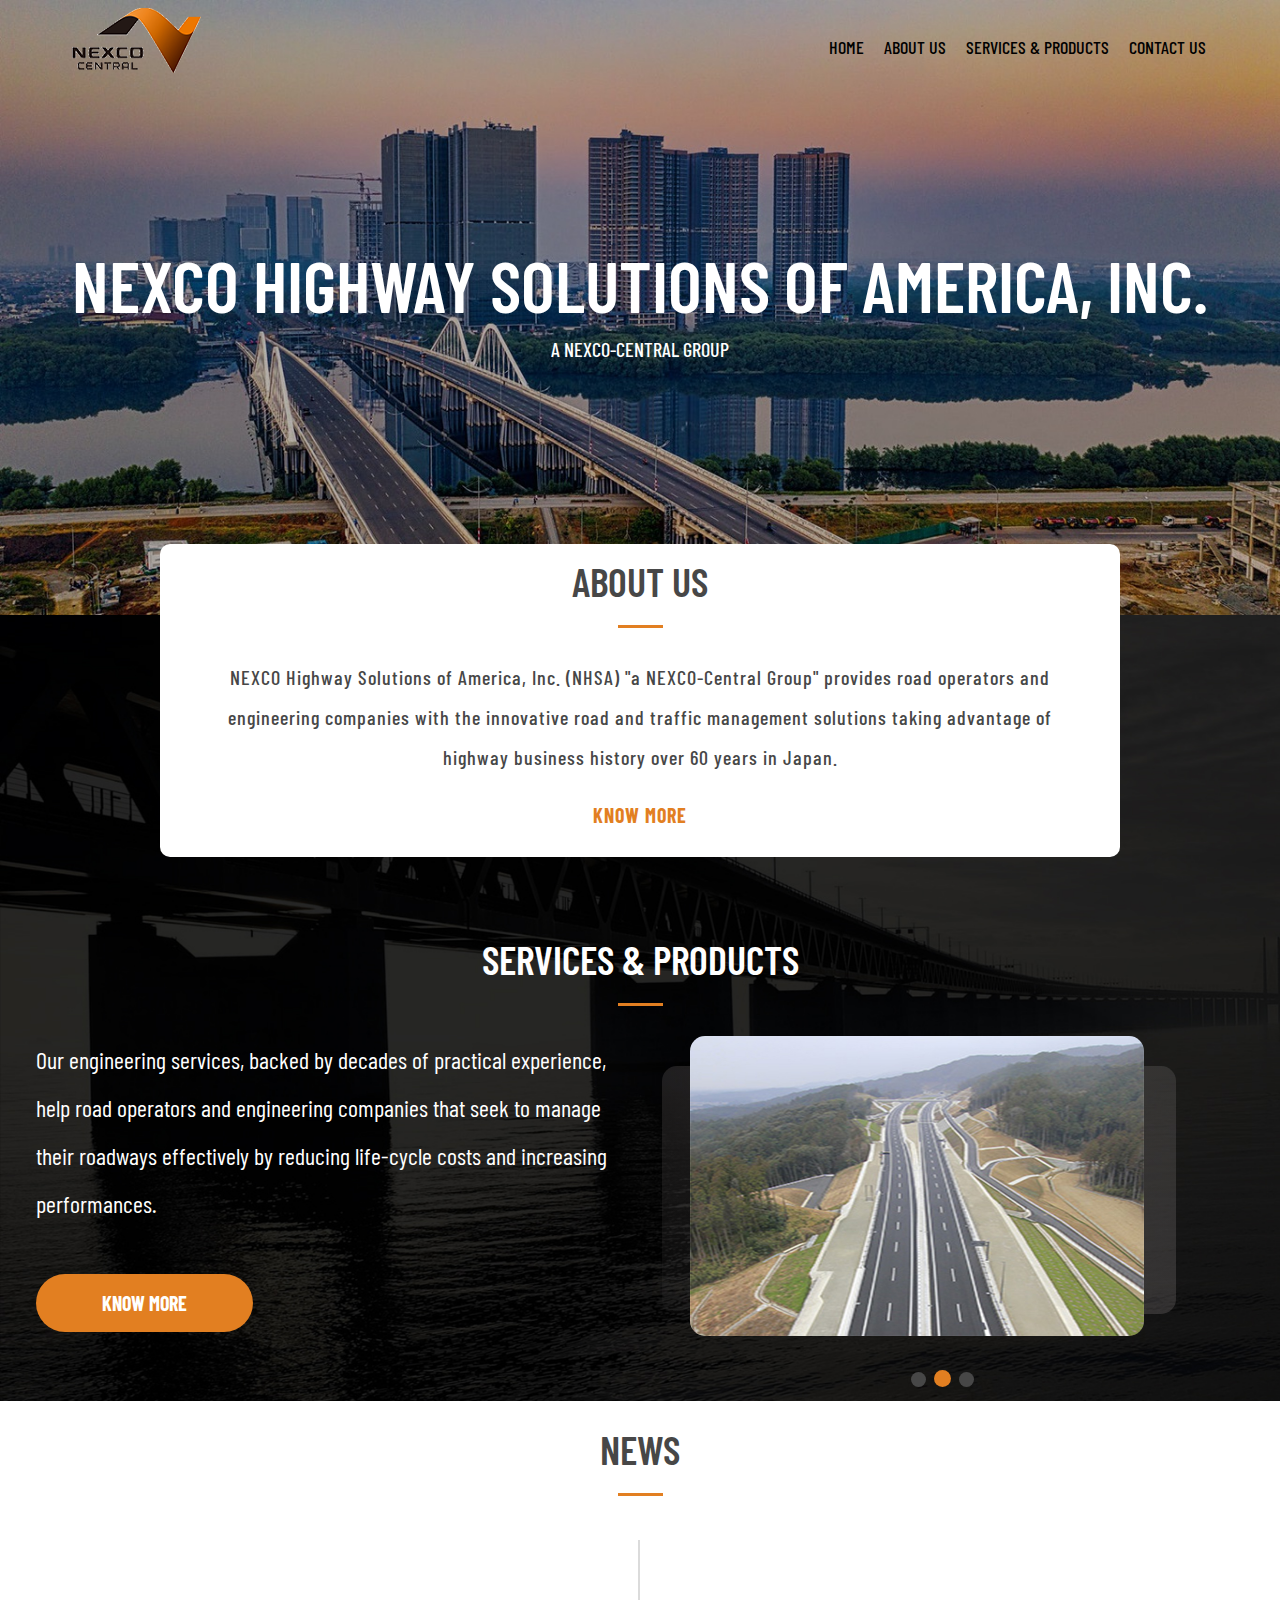
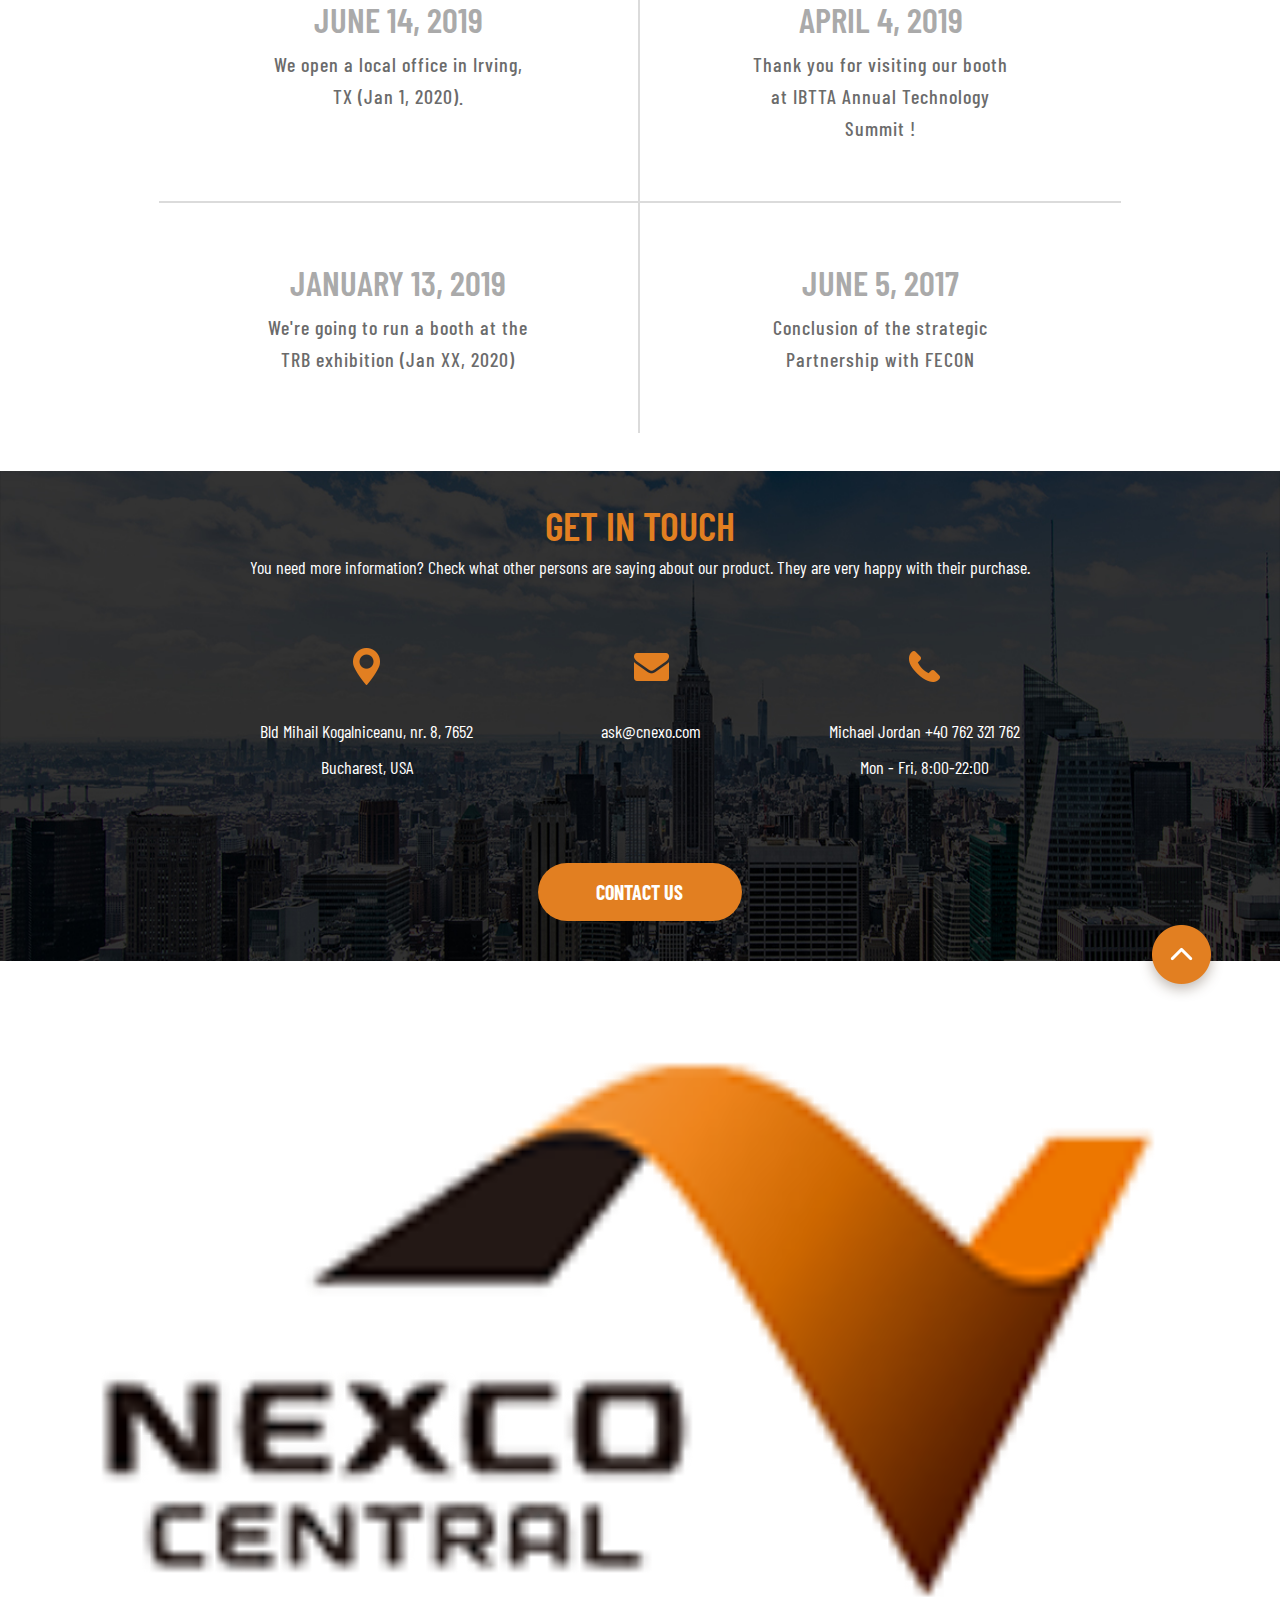
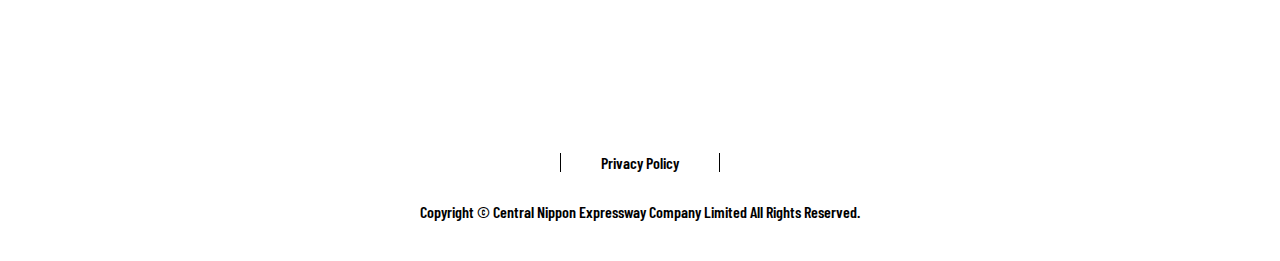
==== index.html @ 984a903d "first commit" ====
<!DOCTYPE html>
<html>
<head>
	<title>Slick material design</title>
	<link rel="stylesheet" type="text/css" href="css/main.css">
	<meta content="width=device-width, initial-scale=1" name="viewport" />
	<link rel="stylesheet" href="https://cdnjs.cloudflare.com/ajax/libs/font-awesome/4.7.0/css/font-awesome.min.css">
</head>
<body>
<div class="wrapper">
	<!-- header section -->
	<section class="wrapper__header">
		<div class="wrapper__header__nav">
			<!-- header logo -->
			<div class="wrapper__header__nav__logo">
				<img src="images/home/Services.png">
			</div>
			<!-- end logo -->
			<!-- header nav -->
			<div class="wrapper__header__nav__menu">
				<!-- mobile menu -->
				<div class="wrapper__header__nav__menu__mobile_menu" >
					<i class="fa fa-bars " onclick="display_menu()"></i>
					<ul class="wrapper__header__nav__menu__mobile_menu__list">
						<li class="active">
							<a href="index.html">Home</a>
						</li>
						<li>
							<a href="about-us.html">About Us</a>
						</li>
						<li id="dropdown-mobile">
							<a href="#">Services & Products</a>
							<div class="wrapper__header__nav__menu__mobile_menu__list__items__dropdown">
								<div class="wrapper__header__nav__menu__mobile_menu__list__items__dropdown__list">
								  <h3 class="wrapper__header__nav__menu__mobile_menu__list__items__dropdown__list__heading">Services</h3>
								  <ul class="wrapper__header__nav__menu__mobile_menu__list__items__dropdown__list__sublist"><li><a href="services.html">Services</a></li>
									  <li><a href="services2.html">APDIS</a></li>
									  <li><a href="services3.html">PDAS</a></li>
								  </ul>
								  </div>
								  <div class="wrapper__header__nav__menu__mobile_menu__list__items__dropdown__list">
									  <h3  class="wrapper__header__nav__menu__mobile_menu__list__items__dropdown__list__heading">Products</h3>
									  <ul class="wrapper__header__nav__menu__mobile_menu__list__items__dropdown__list__sublist">
										  <li><a href="services4.html">DAD</a></li>
										  <li><a href="services5.html">ASCIS</a></li>
										  <li><a href="services6.html">MPVC</a></li>
									  </ul>
									  </div>
							  </div>
						</li>
						
						<li>
							<a href="contact.html">Contact Us</a>
						</li>
					</ul>
				</div>
				<!-- end mobile menu -->
				<!-- desktop menu -->
				<ul class="wrapper__header__nav__menu__list">
					<li class="wrapper__header__nav__menu__list__items">
						<a href="index.html" class="wrapper__header__nav__menu__list__items__link active">Home</a>
					</li>
					<li class="wrapper__header__nav__menu__list__items">
						<a href="about-us.html" class="wrapper__header__nav__menu__list__items__link">About Us</a>
					</li>
					<li class="wrapper__header__nav__menu__list__items"  id="dropdown">
						<a href="#" class="wrapper__header__nav__menu__list__items__link">
							Services & Products</a>
							<div class="wrapper__header__nav__menu__list__items__dropdown">
								<div class="wrapper__header__nav__menu__list__items__dropdown__list">
								  <h3 class="wrapper__header__nav__menu__list__items__dropdown__list__heading">Services</h3>
								  <ul class="wrapper__header__nav__menu__list__items__dropdown__list__sublist"><li><a href="services.html">Services</a></li>
									  <li><a href="services2.html">APDIS</a></li>
									  <li><a href="services3.html">PDAS</a></li>
								  </ul>
								  </div>
								  <div class="wrapper__header__nav__menu__list__items__dropdown__list">
									  <h3  class="wrapper__header__nav__menu__list__items__dropdown__list__heading">Products</h3>
									  <ul class="wrapper__header__nav__menu__list__items__dropdown__list__sublist">
										  <li><a href="services4.html">DAD</a></li>
										  <li><a href="services5.html">ASCIS</a></li>
										  <li><a href="services6.html">MPVC</a></li>
									  </ul>
									  </div>
							  </div>
					</li>
						
					<li class="wrapper__header__nav__menu__list__items">
						<a href="contact.html" class="wrapper__header__nav__menu__list__items__link">Contact Us</a>
					</li>
				</ul>
				<!-- end desktop menu -->
			</div>
			<!-- end nav -->
		</div>
		<!-- header text -->
		<div class="wrapper__header__text">
			<div class="wrapper__header__text__big_title">NEXCO HIGHWAY SOLUTIONS OF AMERICA, INC. </div>
			<div class="wrapper__header__text__small_title">A NEXCO-Central Group</div>
				 <!-- <button class="header-text-button">KNOW MORE</button> -->
		</div>
		<!-- end header text -->
	</section>
<!-- end section -->
<!-- services section -->
	<section class="wrapper__services">
		<!-- about us section -->
            <div class="wrapper__services__about_us">
				<!-- about us top -->
				<div class=wrapper__services__about_us__top">
					<h1 class="wrapper__services__about_us__top__heading">ABOUT US</h1>
					<div class="wrapper__services__about_us__top__line"></div>
				</div>
				<!-- end top -->
			       <div class="wrapper__services__about_us__para">
					<p class="wrapper__services__about_us__para__text">NEXCO Highway Solutions of America, Inc. (NHSA) "a NEXCO-Central Group" provides road operators and engineering companies with the innovative road and traffic management solutions taking advantage of highway business history over 60 years in Japan. 
					</p>
					<a href="#" class="wrapper__services__about_us__para__know ">Know More</a>   
				</div>
			</div>
			<!-- end about us section -->
			<!-- services and products section -->
			<div class="wrapper__services__products">
				<!-- heading -->
				<div class="wrapper__services__products__heading">
					<h1 class="wrapper__services__products__heading__top">SERVICES & PRODUCTS</h1>
					<div class="wrapper__services__products__heading__top__line"></div>
				</div>
				<!-- end heading -->
				<!-- box -->
				<div class="wrapper__services__products__box">
					<!-- box left -->
					<div class="wrapper__services__products__box__l">
						<div class="wrapper__services__products__box__l__para">
							<p class="wrapper__services__products__box__l__para__text">Our engineering services, backed by decades of
								 practical experience, help road operators and engineering 
								 companies that seek to manage their roadways
								 effectively by reducing life-cycle costs and
								  increasing performances. </p>
								  <button class="wrapper__services__products__box__l__para__button">KNOW MORE</button>
						</div>
						
					</div>
					<!-- end box left -->
					<!-- box right -->
					<div class="wrapper__services__products__box__r">
						<div class="wrapper__services__products__box__r__slideshow">
							<div class="wrapper__services__products__box__r__slideshow__slides wrapper__services__products__box__r__slideshow__slides--fade">
								<div class="wrapper__services__products__box__r__slideshow__slides__shadow"></div>
								<img src="images/home/service_1.jpg" class="wrapper__services__products__box__r__slideshow__slides__shadow__img">
							  </div>
							  <div class="wrapper__services__products__box__r__slideshow__slides wrapper__services__products__box__r__slideshow__slides--fade">
								<div class="wrapper__services__products__box__r__slideshow__slides__shadow"></div>
								<img src="images/home/service_1.jpg" class="wrapper__services__products__box__r__slideshow__slides__shadow__img">
							  </div>
							  <div class="wrapper__services__products__box__r__slideshow__slides wrapper__services__products__box__r__slideshow__slides--fade">
								<div class="wrapper__services__products__box__r__slideshow__slides__shadow"></div>
								<img src="images/home/service_1.jpg" class="wrapper__services__products__box__r__slideshow__slides__shadow__img">
							  </div>
						</div>
						<div class="wrapper__services__products__box__r__slideshow_dot_box">
						<span class="wrapper__services__products__box__r__slideshow_dot_box__dot" onclick="currentSlide(1)"></span> 
						<span class="wrapper__services__products__box__r__slideshow_dot_box__dot" onclick="currentSlide(2)"></span> 
						<span class="wrapper__services__products__box__r__slideshow_dot_box__dot" onclick="currentSlide(3)"></span> 
						</div>
					</div>
					<!-- end box right -->
				</div>
				<!-- end box -->
			</div>
			<!-- end services and products section -->
	</section>
<!-- end services section -->
<!-- news section -->
<section class="wrapper__news">
	<!-- top heading -->
	<div class="wrapper__news__title">
		<div class="wrapper__news__title__top">News</div>
		<div class="wrapper__news__title__line"></div>
	</div>
	<!-- end top heading -->
	<!-- news description -->
	<div class="wrapper__news__description">
		<div class="wrapper__news__description__cards">
			<div class="wrapper__news__description__cards__t">JUNE 14, 2019 </div>
			<div class="wrapper__news__description__cards__d">We open a local office in Irving, TX (Jan 1, 2020). </div>
		</div>
		
		<div class="wrapper__news__description__cards">
			<div class="wrapper__news__description__cards__t">APRIL 4, 2019 </div>
			<div class="wrapper__news__description__cards__d">Thank you for visiting our booth at IBTTA Annual Technology Summit ! </div>
		</div>
	</div>
	<div class="wrapper__news__description">
		<div class="wrapper__news__description__cards">
			<div class="wrapper__news__description__cards__t">JANUARY 13, 2019</div>
			<div class="wrapper__news__description__cards__d">We're going to run a booth at the
				 TRB exhibition (Jan XX, 2020)  </div>
		</div>
		
		<div class="wrapper__news__description__cards">
			<div class="wrapper__news__description__cards__t">JUNE 5, 2017 </div>
			<div class="wrapper__news__description__cards__d">Conclusion of the strategic Partnership with FECON  </div>
		</div>
	</div>
	<!-- end news description -->
</section>
<!-- end news section -->
<!-- get in touch section -->
	<section class="wrapper__getintouch">
		<!-- top heading -->
		<div class="wrapper__getintouch__heading">
			<div class="wrapper__getintouch__heading__top">get in touch</div>
			<div class="wrapper__getintouch__line"></div>
		</div>
		<!-- end heading -->
		<!-- get in touch content -->
		  <div class="wrapper__getintouch__para">
			<div class="wrapper__getintouch__para__text">You need more information? Check what other persons are saying about our product. They are very happy with their purchase. </div>
			<div class="wrapper__getintouch__para__contact_us">
				<div class="wrapper__getintouch__para__contact_us__address">
					<div class="wrapper__getintouch__para__contact_us__address__icon">
                    <img src="images/home/address.png">
					</div>
					<div class="wrapper__getintouch__para__contact_us__address__text">
						Bld Mihail Kogalniceanu, nr. 8, 7652 <br>
					Bucharest, USA
					</div>
					 </div>
					 <div class="wrapper__getintouch__para__contact_us__address">
						<div class="wrapper__getintouch__para__contact_us__address__icon">
							<img src="images/home/mail.png">
							</div>
							<div class="wrapper__getintouch__para__contact_us__address__text">
						ask@cnexo.com
					   </div>
					</div>
					<div class="wrapper__getintouch__para__contact_us__address">
						<div class="wrapper__getintouch__para__contact_us__address__icon">
							<img src="images/home/call.png">
							</div>
							<div class="wrapper__getintouch__para__contact_us__address__text">
						Michael Jordan +40 762 321 762 <br>
					   Mon - Fri, 8:00-22:00 
					   </div>
					</div>
					
			</div>
			<button class="wrapper__getintouch__para__text_button">CONTACT US</button>
		</div>
		<!-- end content -->
		<!-- scroll button -->
		<div class="wrapper__getintouch__scroll_button" id="back2Top">
            <img src="images/icons/top.png">
		  </div>
		  <!-- end button -->
	</section>
	<!-- end section -->
	<!-- footer section -->
	<section class="wrapper__footer">
			<img src="images/home/Services.png" class="wrapper__footer__logo">
			<div class="wrapper__footer__privacy_text"><span>Privacy Policy</span></div>
			<div class="wrapper__footer__copyright_text">Copyright &copy; Central Nippon Expressway Company Limited All Rights Reserved.</div>
	</section>
	<!-- end section -->
	<script src="js/jquery.min.js"></script>
    <script src="js/script.js"></script>
	<script src="js/slideshow.js"></script>
</div>
</body>
</html>
---- css/main.css ----
@font-face {
  font-family: Barlow-bold;
  src: url(fonts/BarlowCondensed-Bold.ttf);
}

@font-face {
  font-family: Barlow-semi-bold;
  src: url(fonts/BarlowCondensed-SemiBold.ttf);
}

@font-face {
  font-family: Barlow-medium-bold;
  src: url(fonts/BarlowCondensed-Medium.ttf);
}

@font-face {
  font-family: Barlow-regular;
  src: url(fonts/BarlowCondensed-Regular.ttf);
}

* {
  margin: 0;
  padding: 0;
  -webkit-box-sizing: border-box;
          box-sizing: border-box;
  color: #000000;
}

.wrapper {
  display: -webkit-box;
  display: -ms-flexbox;
  display: flex;
  -webkit-box-orient: vertical;
  -webkit-box-direction: normal;
      -ms-flex-direction: column;
          flex-direction: column;
}

.wrapper__header {
  display: -webkit-box;
  display: -ms-flexbox;
  display: flex;
  -webkit-box-orient: vertical;
  -webkit-box-direction: normal;
      -ms-flex-direction: column;
          flex-direction: column;
  background-image: url(../images/home/banner.jpg);
  background-size: 100% 100%;
  padding-bottom: 9%;
  padding-left: 5%;
  padding-right: 5%;
}

.wrapper__header__nav {
  display: -webkit-box;
  display: -ms-flexbox;
  display: flex;
  -webkit-box-pack: justify;
      -ms-flex-pack: justify;
          justify-content: space-between;
}

.wrapper__header__nav__menu {
  display: -webkit-box;
  display: -ms-flexbox;
  display: flex;
  -webkit-box-pack: end;
      -ms-flex-pack: end;
          justify-content: flex-end;
  padding: 2% 0;
  -webkit-box-align: center;
      -ms-flex-align: center;
          align-items: center;
}

.wrapper__header__nav__menu__mobile_menu {
  display: none;
}

.wrapper__header__nav__menu__list {
  list-style-type: none;
  display: -webkit-box;
  display: -ms-flexbox;
  display: flex;
  -webkit-box-pack: end;
      -ms-flex-pack: end;
          justify-content: flex-end;
}

.wrapper__header__nav__menu__list__items {
  display: -webkit-box;
  display: -ms-flexbox;
  display: flex;
  margin: 10px;
}

.wrapper__header__nav__menu__list__items__dropdown {
  display: none;
  position: absolute;
  -webkit-box-shadow: 0px 8px 16px 0px rgba(0, 0, 0, 0.2);
          box-shadow: 0px 8px 16px 0px rgba(0, 0, 0, 0.2);
  z-index: 1;
  top: 110%;
  background: #ffffff;
  border-radius: 9px;
  padding: 1% 20%;
  text-align: left;
  letter-spacing: 1.5px;
}

.wrapper__header__nav__menu__list__items__dropdown__list {
  padding-bottom: 10%;
}

.wrapper__header__nav__menu__list__items__dropdown__list__heading {
  text-transform: uppercase;
  font-size: 16px;
  color: #000000;
  font-family: Barlow-bold;
  padding: 10% 0 10% 5%;
}

.wrapper__header__nav__menu__list__items__dropdown__list__sublist {
  list-style-type: none;
}

.wrapper__header__nav__menu__list__items__dropdown__list__sublist li {
  text-transform: uppercase;
  font-size: 16px;
  color: #000000;
  font-family: Barlow-regular;
  padding: 8% 6% 8% 5%;
}

.wrapper__header__nav__menu__list__items__dropdown__list__sublist li a {
  text-decoration: none;
  color: #000000;
}

.wrapper__header__nav__menu__list__items__link {
  text-transform: uppercase;
  font-size: 18px;
  color: #000000;
  font-family: Barlow-medium-bold;
  text-decoration: none;
}

.wrapper__header__nav__menu__list__items__link:hover {
  font-weight: 700;
  color: #ffffff;
}

.wrapper__header__text {
  text-align: center;
  display: -webkit-box;
  display: -ms-flexbox;
  display: flex;
  -webkit-box-orient: vertical;
  -webkit-box-direction: normal;
      -ms-flex-direction: column;
          flex-direction: column;
  padding-top: 12%;
  padding-bottom: 12%;
}

.wrapper__header__text__big_title {
  padding: 10px 0;
  text-transform: uppercase;
  font-size: 72px;
  color: #ffffff;
  font-family: Barlow-semi-bold;
}

.wrapper__header__text__small_title {
  text-transform: uppercase;
  font-size: 20px;
  color: #ffffff;
  font-family: Barlow-medium-bold;
}

.wrapper__header__text-button {
  margin-top: 52px;
  background: #e27f21;
  font-family: Barlow-bold;
  width: 16%;
  color: #ffffff;
  outline: none;
  border: none;
  -ms-flex-item-align: center;
      -ms-grid-row-align: center;
      align-self: center;
  height: 58px;
  font-size: 20px;
  border-radius: 30px;
}

#dropdown {
  position: relative;
}

.wrapper {
  display: -webkit-box;
  display: -ms-flexbox;
  display: flex;
  -webkit-box-orient: vertical;
  -webkit-box-direction: normal;
      -ms-flex-direction: column;
          flex-direction: column;
}

.wrapper__services {
  background-image: url(../images/home/services_bg.jpg);
  background-size: 100% 100%;
  position: relative;
}

.wrapper__services__about_us {
  border-radius: 10px;
  display: -webkit-box;
  display: -ms-flexbox;
  display: flex;
  -webkit-box-pack: center;
      -ms-flex-pack: center;
          justify-content: center;
  -webkit-box-orient: vertical;
  -webkit-box-direction: normal;
      -ms-flex-direction: column;
          flex-direction: column;
  padding-top: 1%;
  padding-bottom: 1%;
  background-color: #ffffff;
  width: 75%;
  top: -9%;
  left: 12.5%;
  position: absolute;
}

.wrapper__services__about_us__top {
  text-align: center;
}

.wrapper__services__about_us__top__heading {
  text-transform: uppercase;
  font-size: 40px;
  color: #474747;
  font-family: Barlow-semi-bold;
  text-align: center;
}

.wrapper__services__about_us__top__line {
  display: block;
  width: 45px;
  height: 3px;
  background: #e27f21;
  margin: 20px auto;
}

.wrapper__services__about_us__para {
  text-align: center;
  padding: 1% 5%;
}

.wrapper__services__about_us__para__text {
  font-size: 20px;
  color: #474747;
  font-family: Barlow-medium-bold;
  line-height: 2;
  letter-spacing: 1px;
  padding-bottom: 2%;
}

.wrapper__services__about_us__para__know {
  text-transform: uppercase;
  font-size: 20px;
  color: #e27f21;
  font-family: Barlow-bold;
  text-decoration: none;
  line-height: 2;
  letter-spacing: 1px;
}

.wrapper__services__about_us__box {
  display: -webkit-box;
  display: -ms-flexbox;
  display: flex;
  -webkit-box-pack: justify;
      -ms-flex-pack: justify;
          justify-content: space-between;
}

.wrapper__services__about_us__box-card {
  width: 33.3%;
  -ms-flex-wrap: wrap;
      flex-wrap: wrap;
  padding: 40px;
  text-align: center;
}

.wrapper__services__about_us__box-card:hover {
  background-color: #fcf2e8;
  cursor: pointer;
}

.wrapper__services__about_us__box-card-text .big-text {
  text-transform: unset;
  font-size: 35px;
  color: #474747;
  font-family: Barlow-semi-bold;
}

.wrapper__services__about_us__box-card-text .small-text {
  text-transform: unset;
  font-size: 20px;
  color: #474747;
  font-family: Barlow-semi-bold;
}

.wrapper__services__products {
  margin-top: 25%;
  padding-left: 2%;
  padding-right: 2%;
}

.wrapper__services__products__heading {
  text-align: center;
}

.wrapper__services__products__heading__top {
  text-transform: uppercase;
  font-size: 40px;
  color: #ffffff;
  font-family: Barlow-semi-bold;
}

.wrapper__services__products__heading__top__line {
  display: block;
  width: 45px;
  height: 3px;
  background: #e27f21;
  margin: 20px auto;
}

.wrapper__services__products__box {
  display: -webkit-box;
  display: -ms-flexbox;
  display: flex;
  -webkit-box-pack: justify;
      -ms-flex-pack: justify;
          justify-content: space-between;
  padding: 10px;
}

.wrapper__services__products__box__l {
  width: 50%;
}

.wrapper__services__products__box__l__para {
  line-height: 2;
  text-align: left;
}

.wrapper__services__products__box__l__para__button {
  background: #e27f21;
  font-family: Barlow-bold;
  width: 36%;
  color: #ffffff;
  outline: none;
  border: none;
  -ms-flex-item-align: center;
      -ms-grid-row-align: center;
      align-self: center;
  height: 58px;
  font-size: 20px;
  border-radius: 30px;
  margin-top: 46px;
}

.wrapper__services__products__box__l__para__text {
  font-size: 24px;
  color: #ffffff;
  font-family: Barlow-regular;
}

.wrapper__services__products__box__r {
  width: 50%;
}

.wrapper__services__products__box__r__slideshow {
  max-width: 1000px;
  position: relative;
  margin: auto;
}

.wrapper__services__products__box__r__slideshow__slides {
  padding: 0px 50px;
  display: block;
}

.wrapper__services__products__box__r__slideshow__slides__shadow {
  width: 85%;
  height: 248px;
  background: linear-gradient(45deg, #908d8d0a, #80787854, #bfbaba26);
  border-radius: 15px;
  margin-left: -28px;
  position: absolute;
  margin-top: 30px;
}

.wrapper__services__products__box__r__slideshow__slides__shadow__img {
  position: relative;
  width: 90%;
  height: 300px;
  border-radius: 15px;
}

.wrapper__services__products__box__r__slideshow__slides--fade {
  -webkit-animation-name: fade;
          animation-name: fade;
  -webkit-animation-duration: 1.5s;
          animation-duration: 1.5s;
}

@-webkit-keyframes fade {
  from {
    opacity: .4;
  }
  to {
    opacity: 1;
  }
}

@keyframes fade {
  from {
    opacity: .4;
  }
  to {
    opacity: 1;
  }
}

.wrapper__services__products__box__r__slideshow_dot_box {
  text-align: center;
  margin-top: 30px;
}

.wrapper__services__products__box__r__slideshow_dot_box__dot {
  cursor: pointer;
  height: 15px;
  width: 15px;
  margin: 0 2px;
  background-color: #474747;
  border-radius: 50%;
  display: inline-block;
  -webkit-transition: background-color 0.6s ease;
  transition: background-color 0.6s ease;
}

.wrapper__services__products__box__r__slideshow_dot_box__dot:hover {
  background-color: #e27f21;
  height: 17px;
  width: 17px;
}

.wrapper__services__products__box__r__slideshow_dot_box .active {
  background-color: #e27f21;
  height: 17px;
  width: 17px;
}

.wrapper {
  display: -webkit-box;
  display: -ms-flexbox;
  display: flex;
  -webkit-box-orient: vertical;
  -webkit-box-direction: normal;
      -ms-flex-direction: column;
          flex-direction: column;
}

.wrapper__news {
  padding: 0 3%;
  padding-bottom: 3%;
  display: -webkit-box;
  display: -ms-flexbox;
  display: flex;
  -webkit-box-orient: vertical;
  -webkit-box-direction: normal;
      -ms-flex-direction: column;
          flex-direction: column;
}

.wrapper__news__title {
  text-align: center;
  padding: 2%;
}

.wrapper__news__title__top {
  text-transform: uppercase;
  font-size: 40px;
  color: #474747;
  font-family: Barlow-semi-bold;
}

.wrapper__news__title__line {
  display: block;
  width: 45px;
  height: 3px;
  background: #e27f21;
  margin: 20px auto;
}

.wrapper__news__description {
  display: -webkit-box;
  display: -ms-flexbox;
  display: flex;
  -webkit-box-pack: justify;
      -ms-flex-pack: justify;
          justify-content: space-between;
  padding: 0 10%;
}

.wrapper__news__description__cards {
  width: 50%;
  padding: 6% 11%;
  text-align: center;
}

.wrapper__news__description__cards:hover {
  background-color: #fcf2e8;
  cursor: pointer;
}

.wrapper__news__description__cards__t {
  text-transform: none;
  font-size: 35px;
  color: #aaaaaa;
  font-family: Barlow-semi-bold;
  padding-bottom: 3%;
}

.wrapper__news__description__cards__d {
  text-transform: none;
  font-size: 20px;
  color: #6b6b6b;
  font-family: Barlow-medium-bold;
  letter-spacing: 1px;
  line-height: 32px;
}

.wrapper .wrapper__news > .wrapper__news__description:nth-last-child(2) .wrapper__news__description__cards:first-child {
  border-right: 2px solid #dbdbdb;
}

.wrapper .wrapper__news > .wrapper__news__description:last-child .wrapper__news__description__cards:first-child {
  border-right: 2px solid #dbdbdb;
  border-top: 2px solid #dbdbdb;
}

.wrapper .wrapper__news > .wrapper__news__description:last-child .wrapper__news__description__cards:last-child {
  border-top: 2px solid #dbdbdb;
}

.wrapper {
  display: -webkit-box;
  display: -ms-flexbox;
  display: flex;
  -webkit-box-orient: vertical;
  -webkit-box-direction: normal;
      -ms-flex-direction: column;
          flex-direction: column;
}

.wrapper__getintouch {
  position: relative;
  background-image: url(../images/home/getintouch.jpg);
  background-size: 100% 100%;
}

.wrapper__getintouch__heading {
  padding-top: 30px;
  text-align: center;
}

.wrapper__getintouch__heading__top {
  text-transform: uppercase;
  font-size: 40px;
  color: #e27f21;
  font-family: Barlow-semi-bold;
}

.wrapper__getintouch__heading__line {
  display: block;
  width: 45px;
  height: 3px;
  background: #ffffff;
  margin: 20px auto;
}

.wrapper__getintouch__para {
  text-align: center;
  width: 100%;
}

.wrapper__getintouch__para__text {
  text-transform: unset;
  font-size: 18px;
  color: #ffffff;
  font-family: Barlow-regular;
  line-height: 2;
}

.wrapper__getintouch__para__contact_us {
  display: -webkit-box;
  display: -ms-flexbox;
  display: flex;
  -webkit-box-pack: center;
      -ms-flex-pack: center;
          justify-content: center;
}

.wrapper__getintouch__para__contact_us__address {
  padding: 3% 5%;
}

.wrapper__getintouch__para__contact_us__address__icon {
  padding: 20px;
}

.wrapper__getintouch__para__contact_us__address__text {
  text-align: center;
  text-transform: unset;
  font-size: 18px;
  color: #ffffff;
  font-family: Barlow-regular;
  line-height: 2;
}

.wrapper__getintouch__para__text_button {
  margin: 40px;
  background: #e27f21;
  font-family: Barlow-bold;
  width: 16%;
  color: #ffffff;
  outline: none;
  border: none;
  -ms-flex-item-align: center;
      -ms-grid-row-align: center;
      align-self: center;
  height: 58px;
  font-size: 20px;
  border-radius: 30px;
}

.wrapper__getintouch__scroll_button {
  position: absolute;
  top: 89%;
  right: 4%;
  cursor: pointer;
}

.wrapper {
  display: -webkit-box;
  display: -ms-flexbox;
  display: flex;
  -webkit-box-orient: vertical;
  -webkit-box-direction: normal;
      -ms-flex-direction: column;
          flex-direction: column;
}

.wrapper__footer {
  padding: 40px;
  font-family: Barlow-semi-bold;
  -webkit-box-orient: vertical;
  -webkit-box-direction: normal;
      -ms-flex-direction: column;
          flex-direction: column;
  -webkit-box-pack: center;
      -ms-flex-pack: center;
          justify-content: center;
  display: -webkit-box;
  display: -ms-flexbox;
  display: flex;
}

.wrapper__footer__logo {
  -o-object-fit: contain;
     object-fit: contain;
}

.wrapper__footer__privacy_text {
  text-align: center;
  padding: 30px;
}

.wrapper__footer__privacy_text span {
  padding: 0 40px 0 40px;
  border-left: 1px solid #000000;
  border-right: 1px solid #000000;
  white-space: nowrap;
}

.wrapper__footer__copyright_text {
  text-align: center;
}

@media only screen and (max-width: 768px) {
  .wrapper__header {
    padding-bottom: 30%;
    background-size: cover;
  }
  .wrapper__header__nav .fa-times {
    color: #ffffff;
    cursor: pointer;
  }
  .wrapper__header__nav .fa-ellipsis-h {
    color: #ffffff;
    cursor: pointer;
  }
  .wrapper__header__nav__menu__mobile_menu {
    display: block;
    position: relative;
  }
  .wrapper__header__nav__menu__mobile_menu__list {
    display: none;
    background-color: #e27f21;
    position: absolute;
    z-index: 1;
    list-style: none;
    padding: 5px;
    right: 0;
  }
  .wrapper__header__nav__menu__mobile_menu__list__items__dropdown__list {
    display: none;
  }
  .wrapper__header__nav__menu__mobile_menu__list__items__dropdown__list__heading {
    color: #ffffff;
  }
  .wrapper__header__nav__menu__mobile_menu__list li {
    list-style-type: none;
    padding: 10px 22px;
  }
  .wrapper__header__nav__menu__mobile_menu__list li a {
    text-transform: uppercase;
    text-decoration: none;
    color: #ffffff;
    text-align: center;
    overflow: hidden;
    white-space: nowrap;
  }
  .wrapper__header__nav__menu__mobile_menu .fa-bars {
    color: #ffffff;
    cursor: pointer;
  }
  .wrapper__header__nav__menu__list {
    display: none;
  }
  .wrapper__header__text__big_title {
    font-size: 42px;
  }
  .wrapper__services {
    height: 100%;
  }
  .wrapper__services__about_us {
    width: 90%;
    top: -4%;
    left: 5%;
    -webkit-box-orient: vertical;
    -webkit-box-direction: normal;
        -ms-flex-direction: column;
            flex-direction: column;
  }
  .wrapper__services__about_us__box {
    -webkit-box-orient: vertical;
    -webkit-box-direction: normal;
        -ms-flex-direction: column;
            flex-direction: column;
  }
  .wrapper__services__about_us__box__cards {
    width: 100%;
  }
  .wrapper__services__about_us__box__cards:hover {
    background-color: #fcf2e8;
  }
  .wrapper__services__products {
    margin-top: 150%;
  }
  .wrapper__services__products__box {
    padding: 5%;
    -webkit-box-orient: vertical;
    -webkit-box-direction: normal;
        -ms-flex-direction: column;
            flex-direction: column;
  }
  .wrapper__services__products__box__l {
    width: 100%;
    margin-bottom: 5%;
  }
  .wrapper__services__products__box__l__para {
    padding: 10px;
    text-align: center;
  }
  .wrapper__services__products__box__l__para__button {
    width: 50%;
  }
  .wrapper__services__products__box__r {
    width: 100%;
    padding-top: 10%;
  }
  .wrapper__services__products__box__r__slideshow {
    margin-bottom: -8%;
  }
  .wrapper__services__products__box__r__slideshow__slides__shadow {
    height: 79%;
  }
  .wrapper__services__products__box__r__slideshow__slides__shadow__img {
    width: 100%;
    height: auto;
  }
  .wrapper__getintouch {
    background-size: cover;
  }
  .wrapper__getintouch__para {
    width: 100%;
    margin: 0;
    padding: 10px;
  }
  .wrapper__getintouch__para__contact_us {
    -webkit-box-orient: vertical;
    -webkit-box-direction: normal;
        -ms-flex-direction: column;
            flex-direction: column;
  }
  .wrapper__getintouch__para__text_button {
    width: 50%;
  }
  .wrapper__news__description {
    display: -webkit-box;
    display: -ms-flexbox;
    display: flex;
    -webkit-box-orient: vertical;
    -webkit-box-direction: normal;
        -ms-flex-direction: column;
            flex-direction: column;
    padding: 0 2%;
  }
  .wrapper__news__description__cards {
    width: 100%;
    border: none;
    border-bottom: 1px solid #dbdbdb;
  }
  .wrapper .wrapper__news > .wrapper__news__description:nth-last-child(2) .wrapper__news__description__cards:first-child {
    border-right: none;
  }
  .wrapper .wrapper__news > .wrapper__news__description:last-child .wrapper__news__description__cards:first-child {
    border-right: none;
    border-top: none;
  }
  .wrapper .wrapper__news > .wrapper__news__description:last-child .wrapper__news__description__cards:last-child {
    border-top: none;
  }
  .fa-bars {
    color: #ffffff;
  }
  .contact_us .header {
    background-size: cover;
  }
  .contact_us .middle-content {
    display: -webkit-box;
    display: -ms-flexbox;
    display: flex;
    -webkit-box-orient: vertical;
    -webkit-box-direction: normal;
        -ms-flex-direction: column;
            flex-direction: column;
  }
  .contact_us .middle-content-contact-us {
    width: 100%;
  }
  .contact_us .middle-content-contact-us-form {
    width: 100%;
  }
  .contact_us .middle-content-contact-us-form-title {
    padding: 10px 0;
  }
  .contact_us .middle-content-contact-us-form-fileds {
    padding: 0;
  }
  .contact_us .middle-content-contact-us-form .form-btn .form-btn-submit {
    width: 50%;
  }
  .contact_us .project-with-us-para {
    display: -webkit-box;
    display: -ms-flexbox;
    display: flex;
    -webkit-box-orient: vertical;
    -webkit-box-direction: normal;
        -ms-flex-direction: column;
            flex-direction: column;
  }
  .contact_us .project-with-us-para .para-text {
    width: 100%;
  }
  .contact_us .project-with-us-para .number-button {
    width: 100%;
    -webkit-box-pack: center;
        -ms-flex-pack: center;
            justify-content: center;
  }
  .contact_us .project-with-us-para .number-button .project-with-us-button {
    width: 50%;
  }
  .contact_us .project-with-us .scroll-btn {
    top: 90%;
  }
  .about-us .header {
    background-size: cover;
  }
  .about-us .team {
    display: -webkit-box;
    display: -ms-flexbox;
    display: flex;
    -webkit-box-orient: vertical;
    -webkit-box-direction: normal;
        -ms-flex-direction: column;
            flex-direction: column;
    background-size: auto;
  }
  .about-us .team-text {
    width: 100%;
  }
  .about-us .team-images {
    width: 100%;
    display: -webkit-box;
    display: -ms-flexbox;
    display: flex;
    -webkit-box-orient: vertical;
    -webkit-box-direction: normal;
        -ms-flex-direction: column;
            flex-direction: column;
    padding-top: 10%;
  }
  .about-us .team-images-body {
    text-align: center;
  }
  .about-us .mission-statements-para {
    -webkit-box-orient: vertical;
    -webkit-box-direction: normal;
        -ms-flex-direction: column;
            flex-direction: column;
    padding: 0 10%;
  }
  .about-us .mission-statements-para-cards {
    width: 100%;
    padding: 10% 0;
  }
  .about-us .mission-statements-para-cards:nth-child(2) {
    border-right: 0px solid #ffffff87;
    border-left: 0px solid #ffffff87;
    border-top: 1px solid #ffffff87;
    border-bottom: 1px solid #ffffff87;
  }
  .about-us .background {
    background-size: auto;
  }
  .about-us .background-cards {
    -webkit-box-orient: vertical;
    -webkit-box-direction: normal;
        -ms-flex-direction: column;
            flex-direction: column;
  }
  .about-us .background-cards-body {
    width: 100%;
    padding: 10% 0;
  }
  .about-us .background-button {
    padding: 3%;
  }
  .about-us .background-button-btn {
    width: 50%;
  }
  .about-us .solution-overview {
    padding: 6% 0;
  }
  .about-us .solution-overview-chart-box {
    height: 709px;
  }
  .about-us .solution-overview-chart-box-parent {
    position: unset;
  }
  .about-us .solution-overview-chart-box-parent .solution-overview-chart-box-line {
    display: none;
  }
  .about-us .solution-overview-chart-box-parent .solution-overview-chart-box-info-box {
    position: unset;
    top: unset;
    width: 100%;
    margin-left: 0;
    display: -webkit-box;
    display: -ms-flexbox;
    display: flex;
    -webkit-box-orient: vertical;
    -webkit-box-direction: normal;
        -ms-flex-direction: column;
            flex-direction: column;
  }
  .about-us .solution-overview-chart-box-parent .solution-overview-chart-box-info-box .solution-overview-info-box-body {
    width: 100%;
  }
  .services1 .header {
    background-size: cover;
  }
  .services1 .header-text-big-title {
    width: 100%;
    margin: 0;
  }
  .services1 .header-nav {
    margin: 2px 20px 0 20px;
  }
  .services1 .header-nav .header-side-nav {
    display: block;
    padding: 20px;
  }
  .services1-content {
    position: relative;
    -webkit-box-orient: vertical;
    -webkit-box-direction: normal;
        -ms-flex-direction: column;
            flex-direction: column;
  }
  .services1-content-sidebar {
    position: absolute;
    z-index: 1;
    width: 70%;
    display: none;
  }
  .services1-content-page {
    width: 100%;
  }
  .services1-content-page .wrapper-text {
    padding: 7% 2%;
  }
  .services1-content-page-wrapper .wrapper-pavement-management {
    display: -webkit-box;
    display: -ms-flexbox;
    display: flex;
    -webkit-box-orient: vertical;
    -webkit-box-direction: normal;
        -ms-flex-direction: column;
            flex-direction: column;
  }
  .services1-content-page-wrapper .wrapper-pavement-management-l {
    width: 100%;
    -ms-flex-wrap: wrap;
        flex-wrap: wrap;
  }
  .services1-content-page-wrapper .wrapper-pavement-management-l-year-radio {
    padding: 5%;
  }
  .services1-content-page-wrapper .wrapper-pavement-management-l-year-radio ul {
    display: -webkit-box;
    display: -ms-flexbox;
    display: flex;
  }
  .services1-content-page-wrapper .wrapper-pavement-management-l-year-radio ul li input {
    width: 38px;
    margin: unset;
  }
  .services1-content-page-wrapper .wrapper-pavement-management-l-rating-checkbox ul {
    padding: 7% 0 0 0;
    display: -webkit-box;
    display: -ms-flexbox;
    display: flex;
  }
  .services1-content-page-wrapper .wrapper-pavement-management-l-rating-checkbox ul li input {
    margin-right: 79%;
    width: 30px;
  }
  .services1-content-page-wrapper .wrapper-pavement-management-r {
    width: 100%;
  }
  .services1-content-page-wrapper .wrapper-pavement-management-r img {
    max-width: 100vw;
  }
  .services1-content-page-wrapper .wrapper-values {
    padding: 9% 4%;
  }
  .services1-content-page-wrapper .wrapper-values-b-h {
    margin: -5% 3% 0 3%;
    width: 40%;
  }
  .services1-content-page-wrapper .wrapper-values-b-t {
    display: -webkit-box;
    display: -ms-flexbox;
    display: flex;
    -webkit-box-orient: vertical;
    -webkit-box-direction: normal;
        -ms-flex-direction: column;
            flex-direction: column;
    -webkit-box-pack: center;
        -ms-flex-pack: center;
            justify-content: center;
  }
  .services1-content-page-wrapper .wrapper-values-b-t-cards {
    width: 100%;
  }
  .services1-content-page-wrapper .wrapper-unique-feature-box-heading {
    top: -3%;
    width: 67%;
  }
  .services1-content-page-wrapper .wrapper-unique-feature-box .wrapper-unique-feature-box-text-points ul {
    padding-left: 9%;
  }
  .services2 {
    overflow: hidden;
  }
  .services2 .services1-content-page-wrapper .wrapper-images {
    display: -webkit-box;
    display: -ms-flexbox;
    display: flex;
    -webkit-box-orient: vertical;
    -webkit-box-direction: normal;
        -ms-flex-direction: column;
            flex-direction: column;
    padding: 0;
    margin: 0;
  }
  .services2 .services1-content-page-wrapper .wrapper-images .responsive-img {
    padding: 0;
    width: unset;
  }
  .services2 .services1-content-page-wrapper .wrapper-images .responsive-img .img-text {
    padding: 0;
  }
  .services2 .services1-content-page-wrapper .wrapper-images .responsive-img img {
    width: 90%;
    margin-left: 5%;
  }
  .services2 .services1-content-page-wrapper .wrapper-images .middle-img {
    margin: 5% 36%;
  }
  .services2 .services1-content-page-wrapper .wrapper-images .middle-img img {
    -webkit-transform: rotate(90deg);
            transform: rotate(90deg);
  }
  .services2 .services1-content-page-wrapper .wrapper-box {
    display: -webkit-box;
    display: -ms-flexbox;
    display: flex;
    -webkit-box-orient: vertical;
    -webkit-box-direction: normal;
        -ms-flex-direction: column;
            flex-direction: column;
    -webkit-box-pack: justify;
        -ms-flex-pack: justify;
            justify-content: space-between;
    margin: 2%;
    padding: 5%;
  }
  .services2 .services1-content-page-wrapper .wrapper-box-text {
    font-size: 42px;
  }
  .services2 .services1-content-page-wrapper .wrapper-box-image {
    -webkit-box-pack: justify;
        -ms-flex-pack: justify;
            justify-content: space-between;
  }
  .services2 .services1-content-page-wrapper .wrapper-box-text {
    width: 100%;
    text-align: center;
  }
  .services3 .services1-content-page .services3-content-features {
    padding: 15% 7% 10% 7%;
  }
  .services3 .services1-content-page .services3-content-features-box {
    padding: 2% 7%;
  }
  .services3 .services1-content-page .services3-content-features-box-t {
    top: -3%;
    width: 50%;
  }
  .services4 .services1-content-page .services4-content-images {
    -webkit-box-orient: vertical;
    -webkit-box-direction: normal;
        -ms-flex-direction: column;
            flex-direction: column;
  }
  .services4 .services1-content-page .services4-content-images .services4-image {
    width: 100%;
  }
  .services4 .services1-content-page .services4-content-features-box {
    padding: 2% 6%;
  }
  .services4 .services1-content-page .services4-content-features-box-t {
    top: -3%;
    width: 50%;
  }
  .services5 .services1-content-page .services5-content-images {
    padding: 0 5%;
    -webkit-box-orient: vertical;
    -webkit-box-direction: normal;
        -ms-flex-direction: column;
            flex-direction: column;
  }
  .services5 .services1-content-page .services5-content-images .services5-image {
    width: 100%;
  }
  .services5 .services1-content-page .services5-content-images img {
    width: 100%;
  }
  .services5 .services1-content-page .services5-content-features-box {
    padding: 2% 6%;
  }
  .services5 .services1-content-page .services5-content-features-box-t {
    top: -3%;
    width: 50%;
  }
  .services6 .services1-content-page .services6-content-images {
    padding: 0 5%;
    -webkit-box-orient: vertical;
    -webkit-box-direction: normal;
        -ms-flex-direction: column;
            flex-direction: column;
  }
  .services6 .services1-content-page .services6-content-images .services6-image {
    width: 100%;
    padding: 5%;
  }
  .services6 .services1-content-page .services6-content-images img {
    width: 100%;
  }
  .services6 .services1-content-page .services6-content-features-box {
    padding: 2% 6%;
  }
  .services6 .services1-content-page .services6-content-features-box-t {
    top: -3%;
    width: 50%;
  }
  #dropdown-mobile {
    position: relative;
    display: inline-block;
  }
  .header-nav-dropdown-mobile {
    display: none;
    position: absolute;
    min-width: 60%;
    width: 60%;
    -webkit-box-shadow: 0px 8px 16px 0px rgba(0, 0, 0, 0.2);
            box-shadow: 0px 8px 16px 0px rgba(0, 0, 0, 0.2);
    z-index: 1;
    top: 101%;
    right: 31.5%;
    background: #e27f21;
    color: #ffffff;
    border-radius: 9px;
    padding: 1% 2%;
    text-align: left;
    letter-spacing: 1.5px;
  }
  .header-nav-dropdown-mobile .lists:first-child {
    border-bottom: 1px solid grey;
  }
  .header-nav-dropdown-mobile .lists {
    padding-bottom: 10%;
  }
  .header-nav-dropdown-mobile .lists .drop-heading {
    text-transform: uppercase;
    font-size: 16px;
    color: #ffffff;
    font-family: Barlow-bold;
    padding: 10% 0 10% 5%;
  }
  .header-nav-dropdown-mobile .lists .ul {
    list-style-type: none;
  }
  .header-nav-dropdown-mobile .lists .ul .li {
    text-transform: uppercase;
    font-size: 16px;
    color: #474747;
    font-family: Barlow-regular;
    padding: 8% 6% 8% 5%;
  }
  .header-nav-dropdown-mobile .lists .ul .li .a {
    text-decoration: none;
    color: #ffffff;
  }
}

@media only screen and (max-width: 768px) and (min-width: 768px) {
  .wrapper__header {
    padding-bottom: 9%;
  }
  .wrapper__services__products {
    margin-top: 46%;
  }
  .wrapper__getintouch__para__contact_us {
    -webkit-box-orient: horizontal;
    -webkit-box-direction: normal;
        -ms-flex-direction: row;
            flex-direction: row;
  }
  .wrapper__getintouch__para__text_button {
    width: 29%;
  }
  .wrapper__services__products__box__l__para__button {
    width: 30%;
  }
  .wrapper__services__products__box__r__slideshow__slides__shadow {
    width: 95%;
    height: 85%;
  }
  .wrapper__services__products__box__r__slideshow_dot_box {
    margin-top: 87px;
  }
  .wrapper .news-description-cards {
    border-bottom: 0px solid #dbdbdb;
  }
  .wrapper .news-description {
    -webkit-box-orient: horizontal;
    -webkit-box-direction: normal;
        -ms-flex-direction: row;
            flex-direction: row;
  }
  .wrapper .news > .news-description:nth-last-child(2) .news-description-cards:first-child {
    border-right: 1px solid #dbdbdb;
  }
  .wrapper .news > .news-description:last-child .news-description-cards:first-child {
    border-right: 1px solid #dbdbdb;
    border-top: 1px solid #dbdbdb;
  }
  .wrapper .news > .news-description:last-child .news-description-cards:last-child {
    border-top: 1px solid #dbdbdb;
  }
}

@media screen and (min-width: 540px) and (max-width: 540px) {
  .wrapper__services__products__box__r__slideshow_dot_box {
    margin-top: 51px;
  }
  .wrapper__services__products {
    margin-top: 67%;
  }
  .about-us .solution-overview-chart-box {
    height: 864px;
  }
  .about-us .team {
    display: -webkit-box;
    display: -ms-flexbox;
    display: flex;
    -webkit-box-orient: vertical;
    -webkit-box-direction: normal;
        -ms-flex-direction: column;
            flex-direction: column;
  }
  .about-us .team-images {
    display: -webkit-box;
    display: -ms-flexbox;
    display: flex;
  }
  .services2 {
    overflow: hidden;
  }
  .services2 .services1-content-page-wrapper .wrapper-images .middle-img {
    margin: 12% 36%;
  }
  .services2 .services1-content-page-wrapper .wrapper-box-image {
    width: 100%;
    text-align: center;
  }
  .services2 .services1-content-page-wrapper .wrapper-box-text {
    width: 100%;
    text-align: center;
  }
  .header-nav-dropdown-mobile {
    top: 63%;
    right: 103.5%;
  }
}

@media screen and (min-width: 280px) and (max-width: 280px) {
  .wrapper__services__products__box__r .wrapper__services__products__slideshow__slides .wrapper__services__products__slideshow__slides__img {
    width: 100%;
  }
  .wrapper__services__products {
    margin-top: 190%;
  }
  .wrapper__services__products__box__l__para__button {
    width: 66%;
  }
  .wrapper__services__products__box__r__slideshow__slides__shadow {
    height: 78%;
    margin-top: 17px;
    width: 77%;
    margin-left: -24px;
  }
  .wrapper__services__products__box__r__slideshow__slides__img {
    width: 100%;
    height: auto;
  }
  .about-us .solution-overview-chart-box {
    height: 823px;
  }
  .about-us .background-scroll-button {
    top: 97%;
  }
  .services1 .wrapper-pavement-management {
    display: -webkit-box;
    display: -ms-flexbox;
    display: flex;
    -webkit-box-orient: vertical;
    -webkit-box-direction: normal;
        -ms-flex-direction: column;
            flex-direction: column;
  }
  .services1 .wrapper-pavement-management-l-year-radio ul li input {
    width: 22px;
  }
  .services1 .wrapper-pavement-management-l-rating-checkbox ul li input {
    width: 18px;
  }
  .services2 {
    overflow: hidden;
  }
  .services2 .services1-content-page-wrapper .wrapper-box {
    margin: 0;
    padding: 0;
  }
}

@media screen and (min-width: 320px) and (max-width: 320px) {
  .services2 {
    overflow: hidden;
  }
  .services2 .services1-content-page-wrapper .wrapper-box {
    margin: 0;
    padding: 0;
  }
}

@media screen and (min-width: 411px) and (max-width: 414px) {
  .wrapper__services__products {
    margin-top: 103%;
  }
}

@media screen and (min-width: 375px) and (max-width: 375px) {
  .wrapper__services__products {
    margin-top: 130%;
  }
}

@media screen and (min-width: 768px) and (max-width: 768px) {
  .contact-us .middle-content-contact-us-form .form-btn .form-btn-submit {
    width: 30%;
  }
  .contact-us .project-with-us-para .number-button .project-with-us-button {
    width: 30%;
  }
  .about-us .team {
    display: -webkit-box;
    display: -ms-flexbox;
    display: flex;
    -webkit-box-orient: vertical;
    -webkit-box-direction: normal;
        -ms-flex-direction: column;
            flex-direction: column;
    background-size: auto;
  }
  .about-us .team-images {
    display: -webkit-box;
    display: -ms-flexbox;
    display: flex;
  }
  .about-us .team-images-body {
    text-align: center;
  }
  .about-us .solution-overview-chart-box {
    height: 969px;
  }
  .about-us .background-button-btn {
    width: 27%;
  }
  .services2 {
    overflow: hidden;
  }
  .services2 .services1-content-page-wrapper .wrapper-images .middle-img {
    margin: 5% 42%;
  }
  .services2 .services1-content-page-wrapper .wrapper-box {
    margin: 4% 9%;
    padding: 1% 5%;
    text-align: center;
  }
  .services2 .services1-content-page-wrapper .wrapper-box-text, .services2 .services1-content-page-wrapper .wrapper-box-image {
    width: 100%;
  }
  .wrapper .services-products-box-r .slideshow-dot-box {
    margin-top: 80px;
  }
  .header-nav-dropdown-mobile {
    top: 63%;
    right: 103.5%;
  }
}

@media screen and (min-width: 1024px) and (max-width: 1024px) {
  .wrapper__services__products {
    margin-top: 30%;
  }
  .about-us .team-text {
    padding: 2%;
  }
  .about-us .background-cards-body {
    padding: 2% 3%;
  }
  .services2 {
    overflow: hidden;
  }
  .services2 .services1-content-page-wrapper .wrapper-images {
    -webkit-box-orient: vertical;
    -webkit-box-direction: normal;
        -ms-flex-direction: column;
            flex-direction: column;
    text-align: center;
  }
  .services2 .services1-content-page-wrapper .wrapper-images .responsive-img {
    width: 100%;
  }
  .services2 .services1-content-page-wrapper .wrapper-images .middle-img {
    margin: 0;
  }
  .services2 .services1-content-page-wrapper .wrapper-images .middle-img img {
    -webkit-transform: rotate(90deg);
            transform: rotate(90deg);
  }
  .services2 .services1-content-page-wrapper .wrapper-box {
    margin: 4% 4%;
    padding: 1% 9%;
  }
}
/*# sourceMappingURL=main.css.map */
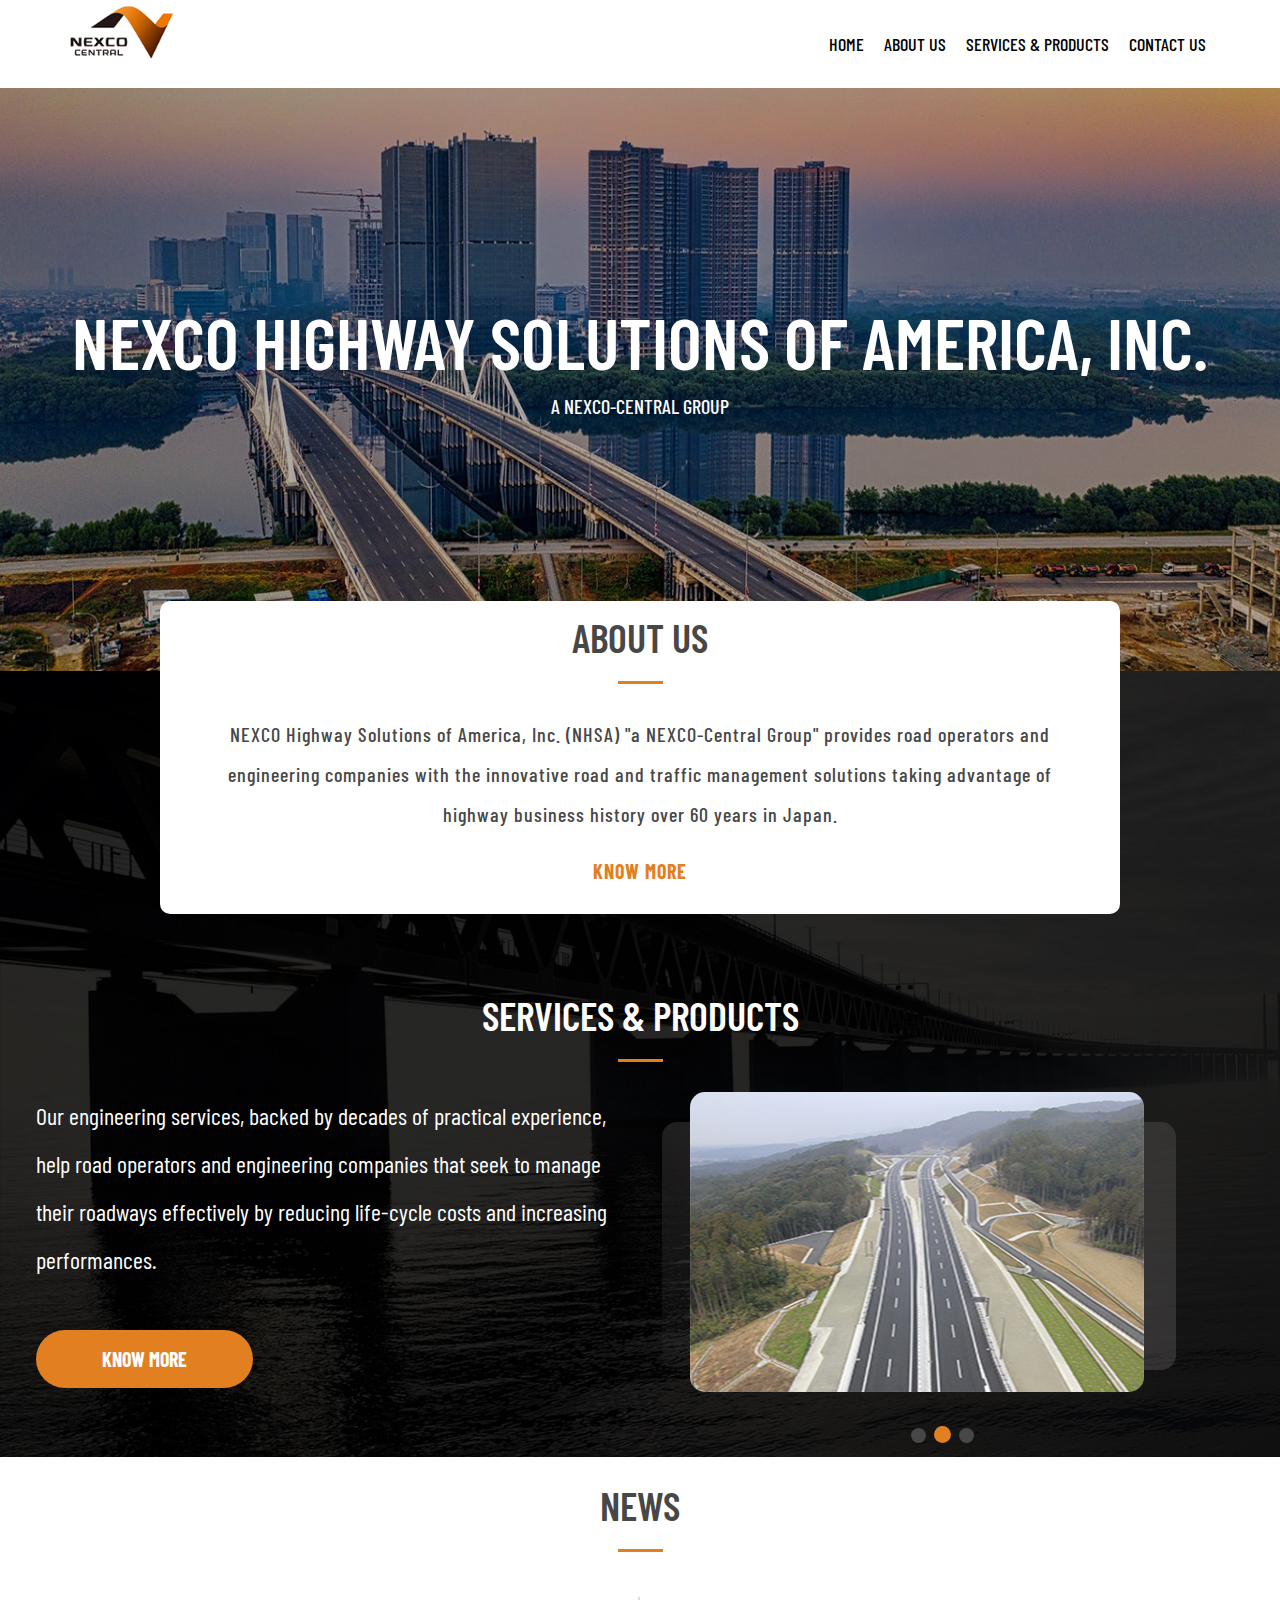
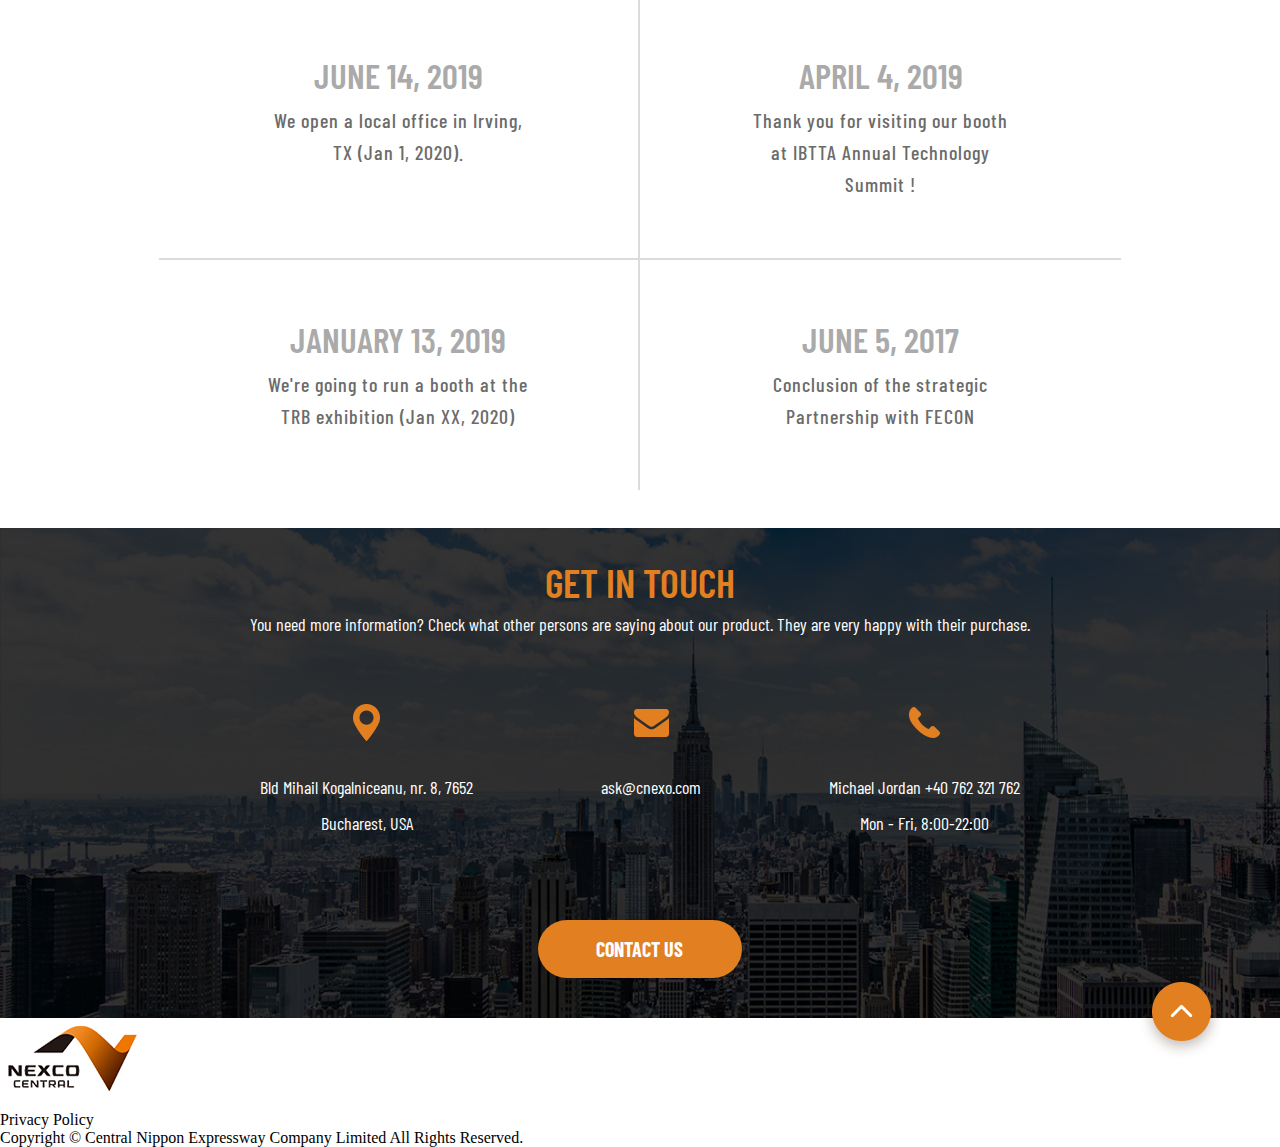
==== commit fbdb6c10: "updated menu" ====
--- a/index.html
+++ b/index.html
@@ -7,92 +7,95 @@
 	<link rel="stylesheet" href="https://cdnjs.cloudflare.com/ajax/libs/font-awesome/4.7.0/css/font-awesome.min.css">
 </head>
 <body>
+	<!-- menu section -->
+	<div class="nav">
+		<!-- header logo -->
+		<div class="nav__logo">
+			<img src="images/home/Services.png">
+		</div>
+		<!-- end logo -->
+		<!-- header nav -->
+		<div class="nav__menu">
+			<!-- mobile menu -->
+			<div class="nav__menu__mobile_menu" >
+				<i class="fa fa-bars " onclick="display_menu()"></i>
+				<ul class="nav__menu__mobile_menu__list">
+					<li class="active">
+						<a href="index.html">Home</a>
+					</li>
+					<li>
+						<a href="about-us.html">About Us</a>
+					</li>
+					<li id="dropdown-mobile">
+						<a href="#">Services & Products</a>
+						<div class="nav__menu__mobile_menu__list__items__dropdown">
+							<div class="nav__menu__mobile_menu__list__items__dropdown__list">
+							  <a class="nav__menu__mobile_menu__list__items__dropdown__list__heading">Services</a>
+							  <ul class="nav__menu__mobile_menu__list__items__dropdown__list__sublist"><li><a href="services.html">Pavement</a></li>
+								  <li><a href="services2.html">APDIS</a></li>
+								  <li><a href="services3.html">PDAS</a></li>
+							  </ul>
+							  </div>
+							  <div class="nav__menu__mobile_menu__list__items__dropdown__list">
+								  <a  class="nav__menu__mobile_menu__list__items__dropdown__list__heading">Products</a>
+								  <ul class="nav__menu__mobile_menu__list__items__dropdown__list__sublist">
+									  <li><a href="services4.html">DAD</a></li>
+									  <li><a href="services5.html">ASCIS</a></li>
+									  <li><a href="services6.html">MPVC</a></li>
+								  </ul>
+								  </div>
+						  </div>
+					</li>
+					
+					<li>
+						<a href="contact.html">Contact Us</a>
+					</li>
+				</ul>
+			</div>
+			<!-- end mobile menu -->
+			<!-- desktop menu -->
+			<ul class="nav__menu__list">
+				<li class="nav__menu__list__items">
+					<a href="index.html" class="nav__menu__list__items__link active">Home</a>
+				</li>
+				<li class="nav__menu__list__items">
+					<a href="about-us.html" class="nav__menu__list__items__link">About Us</a>
+				</li>
+				<li class="nav__menu__list__items"  id="dropdown">
+					<a href="#" class="nav__menu__list__items__link">
+						Services & Products</a>
+						<div class="nav__menu__list__items__dropdown">
+							<div class="nav__menu__list__items__dropdown__list">
+							  <h3 class="nav__menu__list__items__dropdown__list__heading">Services</h3>
+							  <ul class="nav__menu__list__items__dropdown__list__sublist"><li><a href="services.html">Services</a></li>
+								  <li><a href="services2.html">APDIS</a></li>
+								  <li><a href="services3.html">PDAS</a></li>
+							  </ul>
+							  </div>
+							  <div class="nav__menu__list__items__dropdown__list">
+								  <h3  class="nav__menu__list__items__dropdown__list__heading">Products</h3>
+								  <ul class="nav__menu__list__items__dropdown__list__sublist">
+									  <li><a href="services4.html">DAD</a></li>
+									  <li><a href="services5.html">ASCIS</a></li>
+									  <li><a href="services6.html">MPVC</a></li>
+								  </ul>
+								  </div>
+						  </div>
+				</li>
+					
+				<li class="nav__menu__list__items">
+					<a href="contact.html" class="nav__menu__list__items__link">Contact Us</a>
+				</li>
+			</ul>
+			<!-- end desktop menu -->
+		</div>
+		<!-- end nav -->
+	</div>
+	<!-- end menu -->
 <div class="wrapper">
 	<!-- header section -->
 	<section class="wrapper__header">
-		<div class="wrapper__header__nav">
-			<!-- header logo -->
-			<div class="wrapper__header__nav__logo">
-				<img src="images/home/Services.png">
-			</div>
-			<!-- end logo -->
-			<!-- header nav -->
-			<div class="wrapper__header__nav__menu">
-				<!-- mobile menu -->
-				<div class="wrapper__header__nav__menu__mobile_menu" >
-					<i class="fa fa-bars " onclick="display_menu()"></i>
-					<ul class="wrapper__header__nav__menu__mobile_menu__list">
-						<li class="active">
-							<a href="index.html">Home</a>
-						</li>
-						<li>
-							<a href="about-us.html">About Us</a>
-						</li>
-						<li id="dropdown-mobile">
-							<a href="#">Services & Products</a>
-							<div class="wrapper__header__nav__menu__mobile_menu__list__items__dropdown">
-								<div class="wrapper__header__nav__menu__mobile_menu__list__items__dropdown__list">
-								  <h3 class="wrapper__header__nav__menu__mobile_menu__list__items__dropdown__list__heading">Services</h3>
-								  <ul class="wrapper__header__nav__menu__mobile_menu__list__items__dropdown__list__sublist"><li><a href="services.html">Services</a></li>
-									  <li><a href="services2.html">APDIS</a></li>
-									  <li><a href="services3.html">PDAS</a></li>
-								  </ul>
-								  </div>
-								  <div class="wrapper__header__nav__menu__mobile_menu__list__items__dropdown__list">
-									  <h3  class="wrapper__header__nav__menu__mobile_menu__list__items__dropdown__list__heading">Products</h3>
-									  <ul class="wrapper__header__nav__menu__mobile_menu__list__items__dropdown__list__sublist">
-										  <li><a href="services4.html">DAD</a></li>
-										  <li><a href="services5.html">ASCIS</a></li>
-										  <li><a href="services6.html">MPVC</a></li>
-									  </ul>
-									  </div>
-							  </div>
-						</li>
-						
-						<li>
-							<a href="contact.html">Contact Us</a>
-						</li>
-					</ul>
-				</div>
-				<!-- end mobile menu -->
-				<!-- desktop menu -->
-				<ul class="wrapper__header__nav__menu__list">
-					<li class="wrapper__header__nav__menu__list__items">
-						<a href="index.html" class="wrapper__header__nav__menu__list__items__link active">Home</a>
-					</li>
-					<li class="wrapper__header__nav__menu__list__items">
-						<a href="about-us.html" class="wrapper__header__nav__menu__list__items__link">About Us</a>
-					</li>
-					<li class="wrapper__header__nav__menu__list__items"  id="dropdown">
-						<a href="#" class="wrapper__header__nav__menu__list__items__link">
-							Services & Products</a>
-							<div class="wrapper__header__nav__menu__list__items__dropdown">
-								<div class="wrapper__header__nav__menu__list__items__dropdown__list">
-								  <h3 class="wrapper__header__nav__menu__list__items__dropdown__list__heading">Services</h3>
-								  <ul class="wrapper__header__nav__menu__list__items__dropdown__list__sublist"><li><a href="services.html">Services</a></li>
-									  <li><a href="services2.html">APDIS</a></li>
-									  <li><a href="services3.html">PDAS</a></li>
-								  </ul>
-								  </div>
-								  <div class="wrapper__header__nav__menu__list__items__dropdown__list">
-									  <h3  class="wrapper__header__nav__menu__list__items__dropdown__list__heading">Products</h3>
-									  <ul class="wrapper__header__nav__menu__list__items__dropdown__list__sublist">
-										  <li><a href="services4.html">DAD</a></li>
-										  <li><a href="services5.html">ASCIS</a></li>
-										  <li><a href="services6.html">MPVC</a></li>
-									  </ul>
-									  </div>
-							  </div>
-					</li>
-						
-					<li class="wrapper__header__nav__menu__list__items">
-						<a href="contact.html" class="wrapper__header__nav__menu__list__items__link">Contact Us</a>
-					</li>
-				</ul>
-				<!-- end desktop menu -->
-			</div>
-			<!-- end nav -->
-		</div>
+	
 		<!-- header text -->
 		<div class="wrapper__header__text">
 			<div class="wrapper__header__text__big_title">NEXCO HIGHWAY SOLUTIONS OF AMERICA, INC. </div>
@@ -256,16 +259,17 @@
 		  <!-- end button -->
 	</section>
 	<!-- end section -->
-	<!-- footer section -->
-	<section class="wrapper__footer">
-			<img src="images/home/Services.png" class="wrapper__footer__logo">
-			<div class="wrapper__footer__privacy_text"><span>Privacy Policy</span></div>
-			<div class="wrapper__footer__copyright_text">Copyright &copy; Central Nippon Expressway Company Limited All Rights Reserved.</div>
-	</section>
-	<!-- end section -->
-	<script src="js/jquery.min.js"></script>
-    <script src="js/script.js"></script>
-	<script src="js/slideshow.js"></script>
+	
 </div>
+<!-- footer section -->
+<section class="wrapper__footer">
+	<img src="images/home/Services.png" class="wrapper__footer__logo">
+	<div class="wrapper__footer__privacy_text"><span>Privacy Policy</span></div>
+	<div class="wrapper__footer__copyright_text">Copyright &copy; Central Nippon Expressway Company Limited All Rights Reserved.</div>
+</section>
+<!-- end section -->
+<script src="js/jquery.min.js"></script>
+<script src="js/script.js"></script>
+<script src="js/slideshow.js"></script>
 </body>
 </html>--- a/css/main.css
+++ b/css/main.css
@@ -26,41 +26,26 @@
   color: #000000;
 }
 
-.wrapper {
-  display: -webkit-box;
-  display: -ms-flexbox;
-  display: flex;
-  -webkit-box-orient: vertical;
-  -webkit-box-direction: normal;
-      -ms-flex-direction: column;
-          flex-direction: column;
-}
-
-.wrapper__header {
-  display: -webkit-box;
-  display: -ms-flexbox;
-  display: flex;
-  -webkit-box-orient: vertical;
-  -webkit-box-direction: normal;
-      -ms-flex-direction: column;
-          flex-direction: column;
-  background-image: url(../images/home/banner.jpg);
-  background-size: 100% 100%;
-  padding-bottom: 9%;
-  padding-left: 5%;
-  padding-right: 5%;
-}
-
-.wrapper__header__nav {
+.nav {
   display: -webkit-box;
   display: -ms-flexbox;
   display: flex;
   -webkit-box-pack: justify;
       -ms-flex-pack: justify;
           justify-content: space-between;
-}
-
-.wrapper__header__nav__menu {
+  background-color: #ffffff;
+  position: fixed;
+  z-index: 1;
+  width: 100%;
+  padding-left: 5%;
+  padding-right: 5%;
+}
+
+.nav__logo img {
+  width: 80%;
+}
+
+.nav__menu {
   display: -webkit-box;
   display: -ms-flexbox;
   display: flex;
@@ -73,11 +58,11 @@
           align-items: center;
 }
 
-.wrapper__header__nav__menu__mobile_menu {
+.nav__menu__mobile_menu {
   display: none;
 }
 
-.wrapper__header__nav__menu__list {
+.nav__menu__list {
   list-style-type: none;
   display: -webkit-box;
   display: -ms-flexbox;
@@ -87,14 +72,14 @@
           justify-content: flex-end;
 }
 
-.wrapper__header__nav__menu__list__items {
+.nav__menu__list__items {
   display: -webkit-box;
   display: -ms-flexbox;
   display: flex;
   margin: 10px;
 }
 
-.wrapper__header__nav__menu__list__items__dropdown {
+.nav__menu__list__items__dropdown {
   display: none;
   position: absolute;
   -webkit-box-shadow: 0px 8px 16px 0px rgba(0, 0, 0, 0.2);
@@ -108,11 +93,11 @@
   letter-spacing: 1.5px;
 }
 
-.wrapper__header__nav__menu__list__items__dropdown__list {
+.nav__menu__list__items__dropdown__list {
   padding-bottom: 10%;
 }
 
-.wrapper__header__nav__menu__list__items__dropdown__list__heading {
+.nav__menu__list__items__dropdown__list__heading {
   text-transform: uppercase;
   font-size: 16px;
   color: #000000;
@@ -120,11 +105,11 @@
   padding: 10% 0 10% 5%;
 }
 
-.wrapper__header__nav__menu__list__items__dropdown__list__sublist {
+.nav__menu__list__items__dropdown__list__sublist {
   list-style-type: none;
 }
 
-.wrapper__header__nav__menu__list__items__dropdown__list__sublist li {
+.nav__menu__list__items__dropdown__list__sublist li {
   text-transform: uppercase;
   font-size: 16px;
   color: #000000;
@@ -132,12 +117,12 @@
   padding: 8% 6% 8% 5%;
 }
 
-.wrapper__header__nav__menu__list__items__dropdown__list__sublist li a {
+.nav__menu__list__items__dropdown__list__sublist li a {
   text-decoration: none;
   color: #000000;
 }
 
-.wrapper__header__nav__menu__list__items__link {
+.nav__menu__list__items__link {
   text-transform: uppercase;
   font-size: 18px;
   color: #000000;
@@ -145,13 +130,12 @@
   text-decoration: none;
 }
 
-.wrapper__header__nav__menu__list__items__link:hover {
+.nav__menu__list__items__link:hover {
   font-weight: 700;
-  color: #ffffff;
-}
-
-.wrapper__header__text {
-  text-align: center;
+  color: #e27f21;
+}
+
+.wrapper__header {
   display: -webkit-box;
   display: -ms-flexbox;
   display: flex;
@@ -159,7 +143,23 @@
   -webkit-box-direction: normal;
       -ms-flex-direction: column;
           flex-direction: column;
-  padding-top: 12%;
+  background-image: url(../images/home/banner.jpg);
+  background-size: 100% 100%;
+  padding-bottom: 9%;
+  padding-left: 5%;
+  padding-right: 5%;
+}
+
+.wrapper__header__text {
+  text-align: center;
+  display: -webkit-box;
+  display: -ms-flexbox;
+  display: flex;
+  -webkit-box-orient: vertical;
+  -webkit-box-direction: normal;
+      -ms-flex-direction: column;
+          flex-direction: column;
+  padding-top: 25%;
   padding-bottom: 12%;
 }
 
@@ -658,17 +658,7 @@
   cursor: pointer;
 }
 
-.wrapper {
-  display: -webkit-box;
-  display: -ms-flexbox;
-  display: flex;
-  -webkit-box-orient: vertical;
-  -webkit-box-direction: normal;
-      -ms-flex-direction: column;
-          flex-direction: column;
-}
-
-.wrapper__footer {
+.footer {
   padding: 40px;
   font-family: Barlow-semi-bold;
   -webkit-box-orient: vertical;
@@ -683,77 +673,251 @@
   display: flex;
 }
 
-.wrapper__footer__logo {
+.footer__logo {
   -o-object-fit: contain;
      object-fit: contain;
 }
 
-.wrapper__footer__privacy_text {
+.footer__privacy_text {
   text-align: center;
   padding: 30px;
 }
 
-.wrapper__footer__privacy_text span {
+.footer__privacy_text span {
   padding: 0 40px 0 40px;
   border-left: 1px solid #000000;
   border-right: 1px solid #000000;
   white-space: nowrap;
 }
 
-.wrapper__footer__copyright_text {
+.footer__copyright_text {
   text-align: center;
 }
 
+.contact_wrapper {
+  display: -webkit-box;
+  display: -ms-flexbox;
+  display: flex;
+  -webkit-box-orient: vertical;
+  -webkit-box-direction: normal;
+      -ms-flex-direction: column;
+          flex-direction: column;
+}
+
+.contact_wrapper__header {
+  display: -webkit-box;
+  display: -ms-flexbox;
+  display: flex;
+  -webkit-box-orient: vertical;
+  -webkit-box-direction: normal;
+      -ms-flex-direction: column;
+          flex-direction: column;
+  background-image: url(../images/about-us/aboutus_bg.jpg);
+  background-size: 100% 100%;
+  padding-bottom: 0;
+  padding-left: 5%;
+  padding-right: 5%;
+}
+
+.contact_wrapper__header__nav {
+  display: -webkit-box;
+  display: -ms-flexbox;
+  display: flex;
+  -webkit-box-pack: justify;
+      -ms-flex-pack: justify;
+          justify-content: space-between;
+}
+
+.contact_wrapper__header__nav__menu {
+  display: -webkit-box;
+  display: -ms-flexbox;
+  display: flex;
+  -webkit-box-pack: end;
+      -ms-flex-pack: end;
+          justify-content: flex-end;
+  padding: 2% 0;
+  -webkit-box-align: center;
+      -ms-flex-align: center;
+          align-items: center;
+}
+
+.contact_wrapper__header__nav__menu__mobile_menu {
+  display: none;
+}
+
+.contact_wrapper__header__nav__menu__list {
+  list-style-type: none;
+  display: -webkit-box;
+  display: -ms-flexbox;
+  display: flex;
+  -webkit-box-pack: end;
+      -ms-flex-pack: end;
+          justify-content: flex-end;
+}
+
+.contact_wrapper__header__nav__menu__list__items {
+  display: -webkit-box;
+  display: -ms-flexbox;
+  display: flex;
+  margin: 10px;
+}
+
+.contact_wrapper__header__nav__menu__list__items__dropdown {
+  display: none;
+  position: absolute;
+  -webkit-box-shadow: 0px 8px 16px 0px rgba(0, 0, 0, 0.2);
+          box-shadow: 0px 8px 16px 0px rgba(0, 0, 0, 0.2);
+  z-index: 1;
+  top: 110%;
+  background: #ffffff;
+  border-radius: 9px;
+  padding: 1% 20%;
+  text-align: left;
+  letter-spacing: 1.5px;
+}
+
+.contact_wrapper__header__nav__menu__list__items__dropdown__list {
+  padding-bottom: 10%;
+}
+
+.contact_wrapper__header__nav__menu__list__items__dropdown__list__heading {
+  text-transform: uppercase;
+  font-size: 16px;
+  color: #000000;
+  font-family: Barlow-bold;
+  padding: 10% 0 10% 5%;
+}
+
+.contact_wrapper__header__nav__menu__list__items__dropdown__list__sublist {
+  list-style-type: none;
+}
+
+.contact_wrapper__header__nav__menu__list__items__dropdown__list__sublist li {
+  text-transform: uppercase;
+  font-size: 16px;
+  color: #000000;
+  font-family: Barlow-regular;
+  padding: 8% 6% 8% 5%;
+}
+
+.contact_wrapper__header__nav__menu__list__items__dropdown__list__sublist li a {
+  text-decoration: none;
+  color: #000000;
+}
+
+.contact_wrapper__header__nav__menu__list__items__link {
+  text-transform: uppercase;
+  font-size: 18px;
+  color: #000000;
+  font-family: Barlow-medium-bold;
+  text-decoration: none;
+}
+
+.contact_wrapper__header__nav__menu__list__items__link:hover {
+  font-weight: 700;
+  color: #ffffff;
+}
+
+.contact_wrapper__header__text {
+  text-align: center;
+  display: -webkit-box;
+  display: -ms-flexbox;
+  display: flex;
+  -webkit-box-orient: vertical;
+  -webkit-box-direction: normal;
+      -ms-flex-direction: column;
+          flex-direction: column;
+  padding-bottom: 12%;
+  padding-top: 8%;
+  padding-left: 10%;
+  padding-right: 10%;
+  letter-spacing: 2px;
+}
+
+.contact_wrapper__header__text__big_title {
+  padding-top: 9%;
+  text-transform: uppercase;
+  font-size: 72px;
+  color: #ffffff;
+  font-family: Barlow-semi-bold;
+}
+
+.contact_wrapper__header__text__small_title {
+  color: #ffffff;
+  font-size: 20px;
+  font-family: Barlow-regular;
+}
+
+.contact_wrapper__header__text__middle_title {
+  text-transform: uppercase;
+  font-size: 24px;
+  color: #ffffff;
+  font-family: Barlow-bold;
+  padding: 2%;
+}
+
 @media only screen and (max-width: 768px) {
+  .nav {
+    position: relative;
+  }
+  .nav .fa-times {
+    color: #e27f21;
+    cursor: pointer;
+  }
+  .nav .fa-ellipsis-h {
+    color: #e27f21;
+    cursor: pointer;
+  }
+  .nav__menu__mobile_menu {
+    display: block;
+  }
+  .nav__menu__mobile_menu__list {
+    display: none;
+    position: absolute;
+    z-index: 1;
+    background: white;
+    top: 100%;
+    width: 100%;
+    text-align: right;
+    right: 0;
+    padding: 2% 5%;
+  }
+  .nav__menu__mobile_menu__list__items__dropdown {
+    margin: 5px 0;
+  }
+  .nav__menu__mobile_menu__list__items__dropdown__list {
+    display: none;
+    margin: 10px 0;
+  }
+  .nav__menu__mobile_menu__list__items__dropdown__list__heading {
+    color: #000000;
+    font-family: Barlow-medium-bold;
+  }
+  .nav__menu__mobile_menu__list li {
+    list-style-type: none;
+    padding: 10px 22px;
+  }
+  .nav__menu__mobile_menu__list li a {
+    font-family: Barlow-medium-bold;
+    text-transform: uppercase;
+    text-decoration: none;
+    color: #000000;
+    text-align: center;
+    overflow: hidden;
+    font-size: 16px;
+    white-space: nowrap;
+  }
+  .nav__menu__mobile_menu .fa-bars {
+    color: #e27f21;
+    cursor: pointer;
+    font-size: 30px;
+  }
+  .nav__menu__list {
+    display: none;
+  }
   .wrapper__header {
     padding-bottom: 30%;
     background-size: cover;
-  }
-  .wrapper__header__nav .fa-times {
-    color: #ffffff;
-    cursor: pointer;
-  }
-  .wrapper__header__nav .fa-ellipsis-h {
-    color: #ffffff;
-    cursor: pointer;
-  }
-  .wrapper__header__nav__menu__mobile_menu {
-    display: block;
-    position: relative;
-  }
-  .wrapper__header__nav__menu__mobile_menu__list {
-    display: none;
-    background-color: #e27f21;
-    position: absolute;
-    z-index: 1;
-    list-style: none;
-    padding: 5px;
-    right: 0;
-  }
-  .wrapper__header__nav__menu__mobile_menu__list__items__dropdown__list {
-    display: none;
-  }
-  .wrapper__header__nav__menu__mobile_menu__list__items__dropdown__list__heading {
-    color: #ffffff;
-  }
-  .wrapper__header__nav__menu__mobile_menu__list li {
-    list-style-type: none;
-    padding: 10px 22px;
-  }
-  .wrapper__header__nav__menu__mobile_menu__list li a {
-    text-transform: uppercase;
-    text-decoration: none;
-    color: #ffffff;
-    text-align: center;
-    overflow: hidden;
-    white-space: nowrap;
-  }
-  .wrapper__header__nav__menu__mobile_menu .fa-bars {
-    color: #ffffff;
-    cursor: pointer;
-  }
-  .wrapper__header__nav__menu__list {
-    display: none;
   }
   .wrapper__header__text__big_title {
     font-size: 42px;
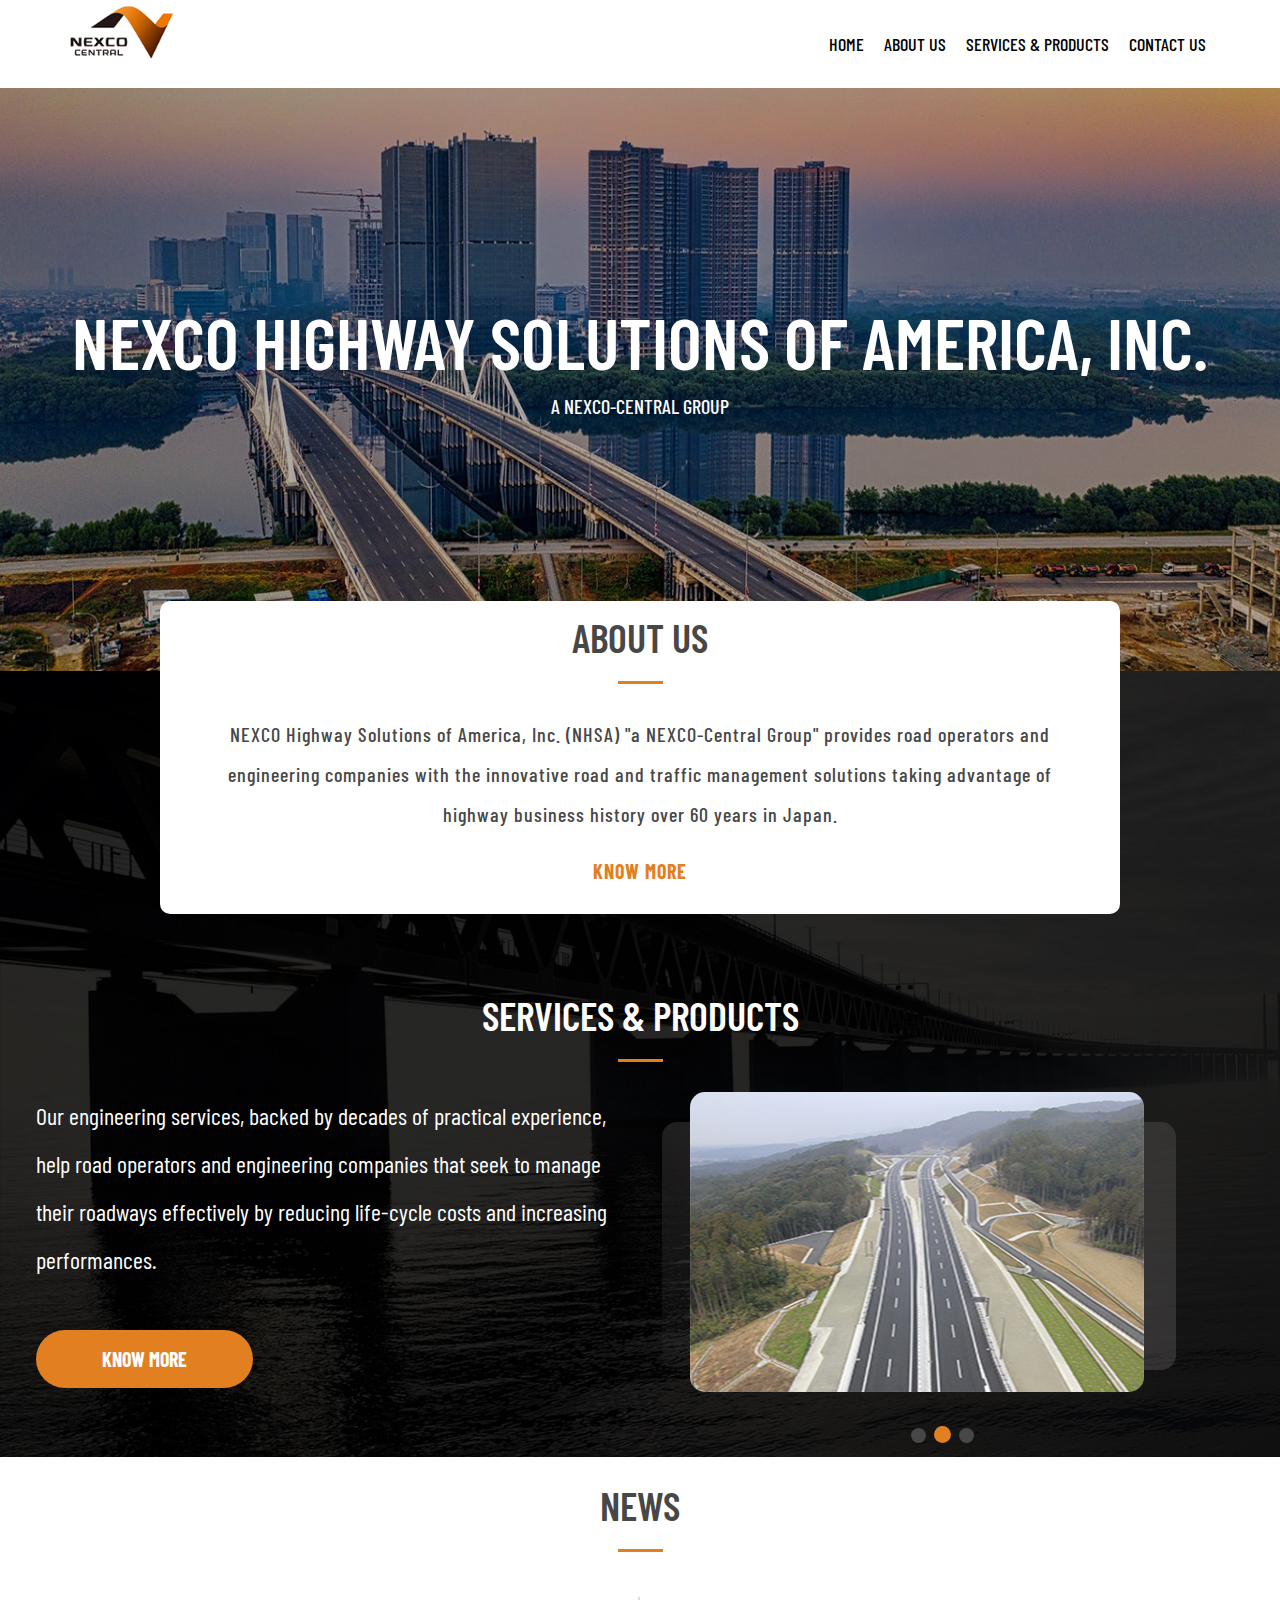
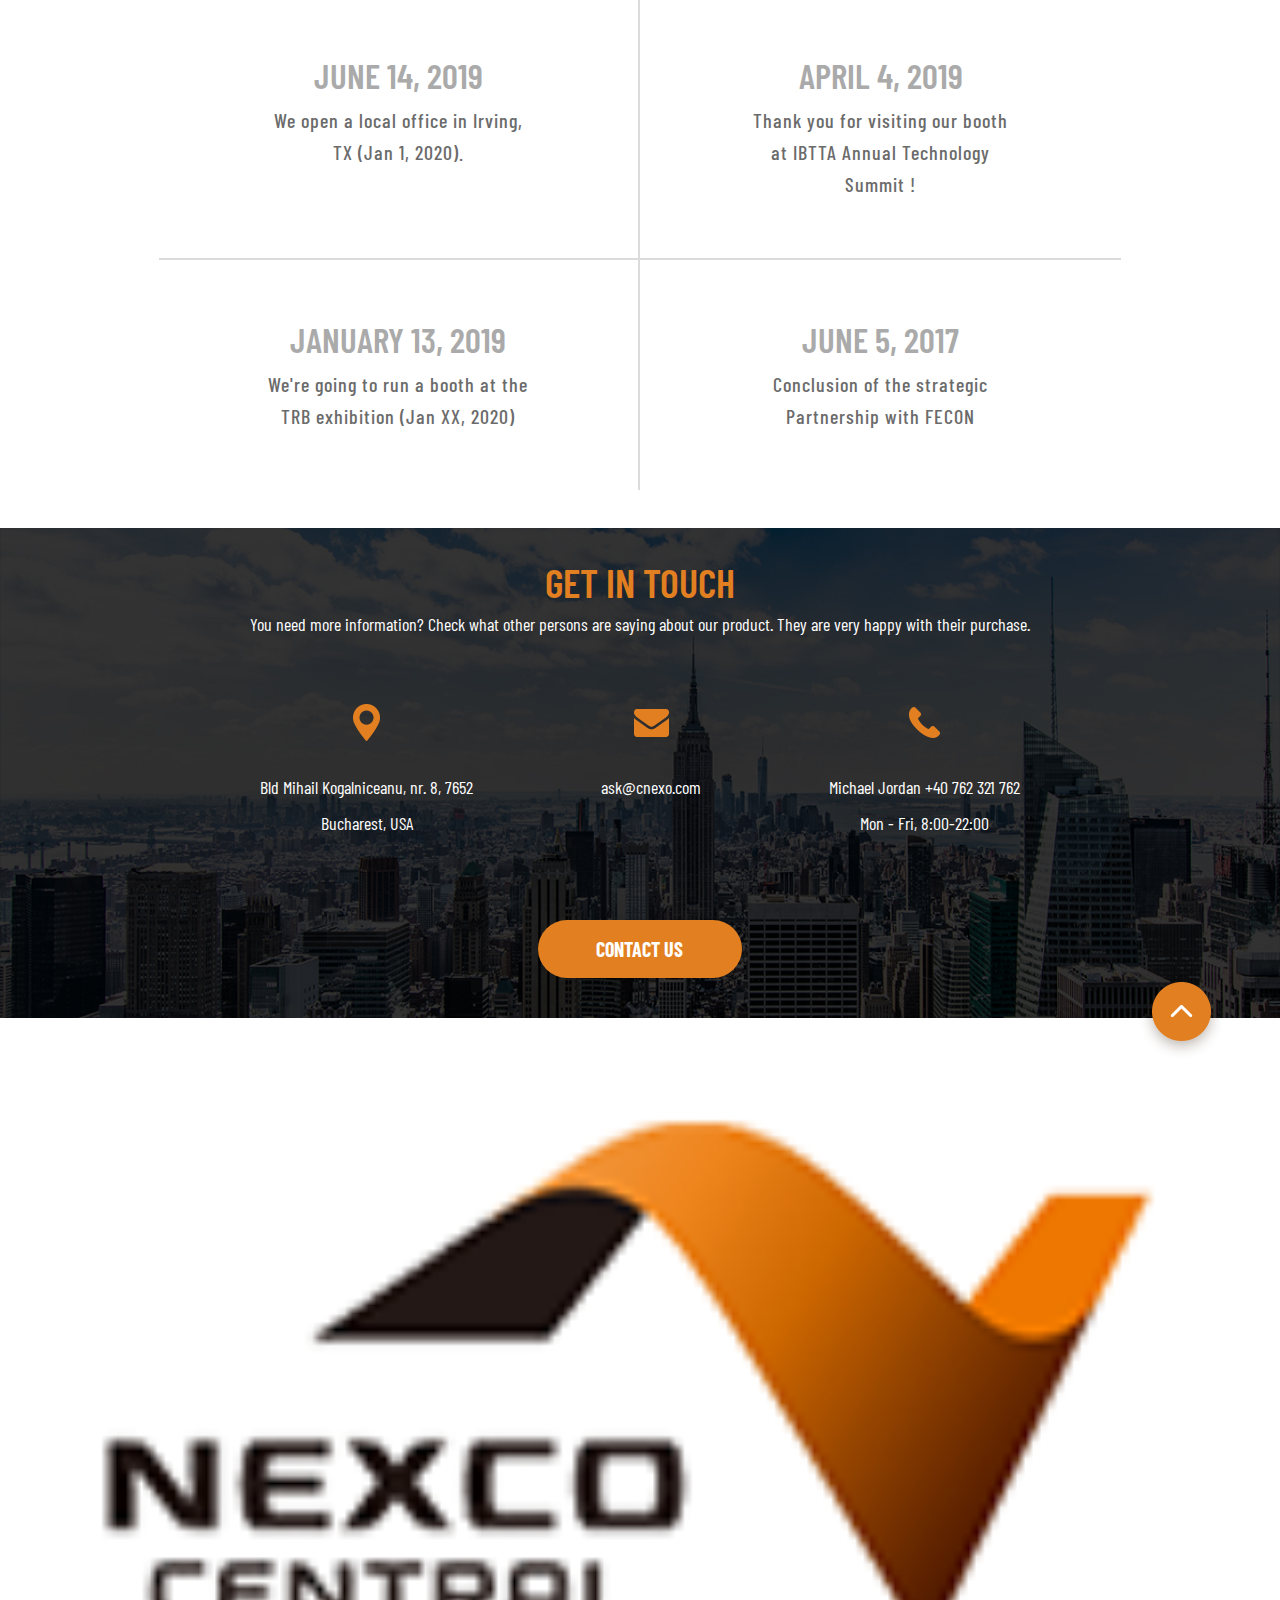
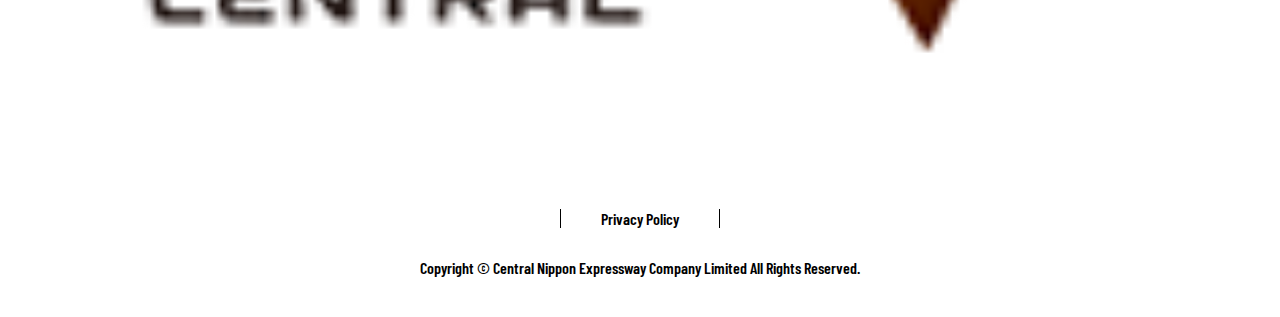
==== commit 2119bc27: "about us header footer" ====
--- a/index.html
+++ b/index.html
@@ -262,10 +262,10 @@
 	
 </div>
 <!-- footer section -->
-<section class="wrapper__footer">
-	<img src="images/home/Services.png" class="wrapper__footer__logo">
-	<div class="wrapper__footer__privacy_text"><span>Privacy Policy</span></div>
-	<div class="wrapper__footer__copyright_text">Copyright &copy; Central Nippon Expressway Company Limited All Rights Reserved.</div>
+<section class="footer">
+	<img src="images/home/Services.png" class="footer__logo">
+	<div class="footer__privacy_text"><span>Privacy Policy</span></div>
+	<div class="footer__copyright_text">Copyright &copy; Central Nippon Expressway Company Limited All Rights Reserved.</div>
 </section>
 <!-- end section -->
 <script src="js/jquery.min.js"></script>
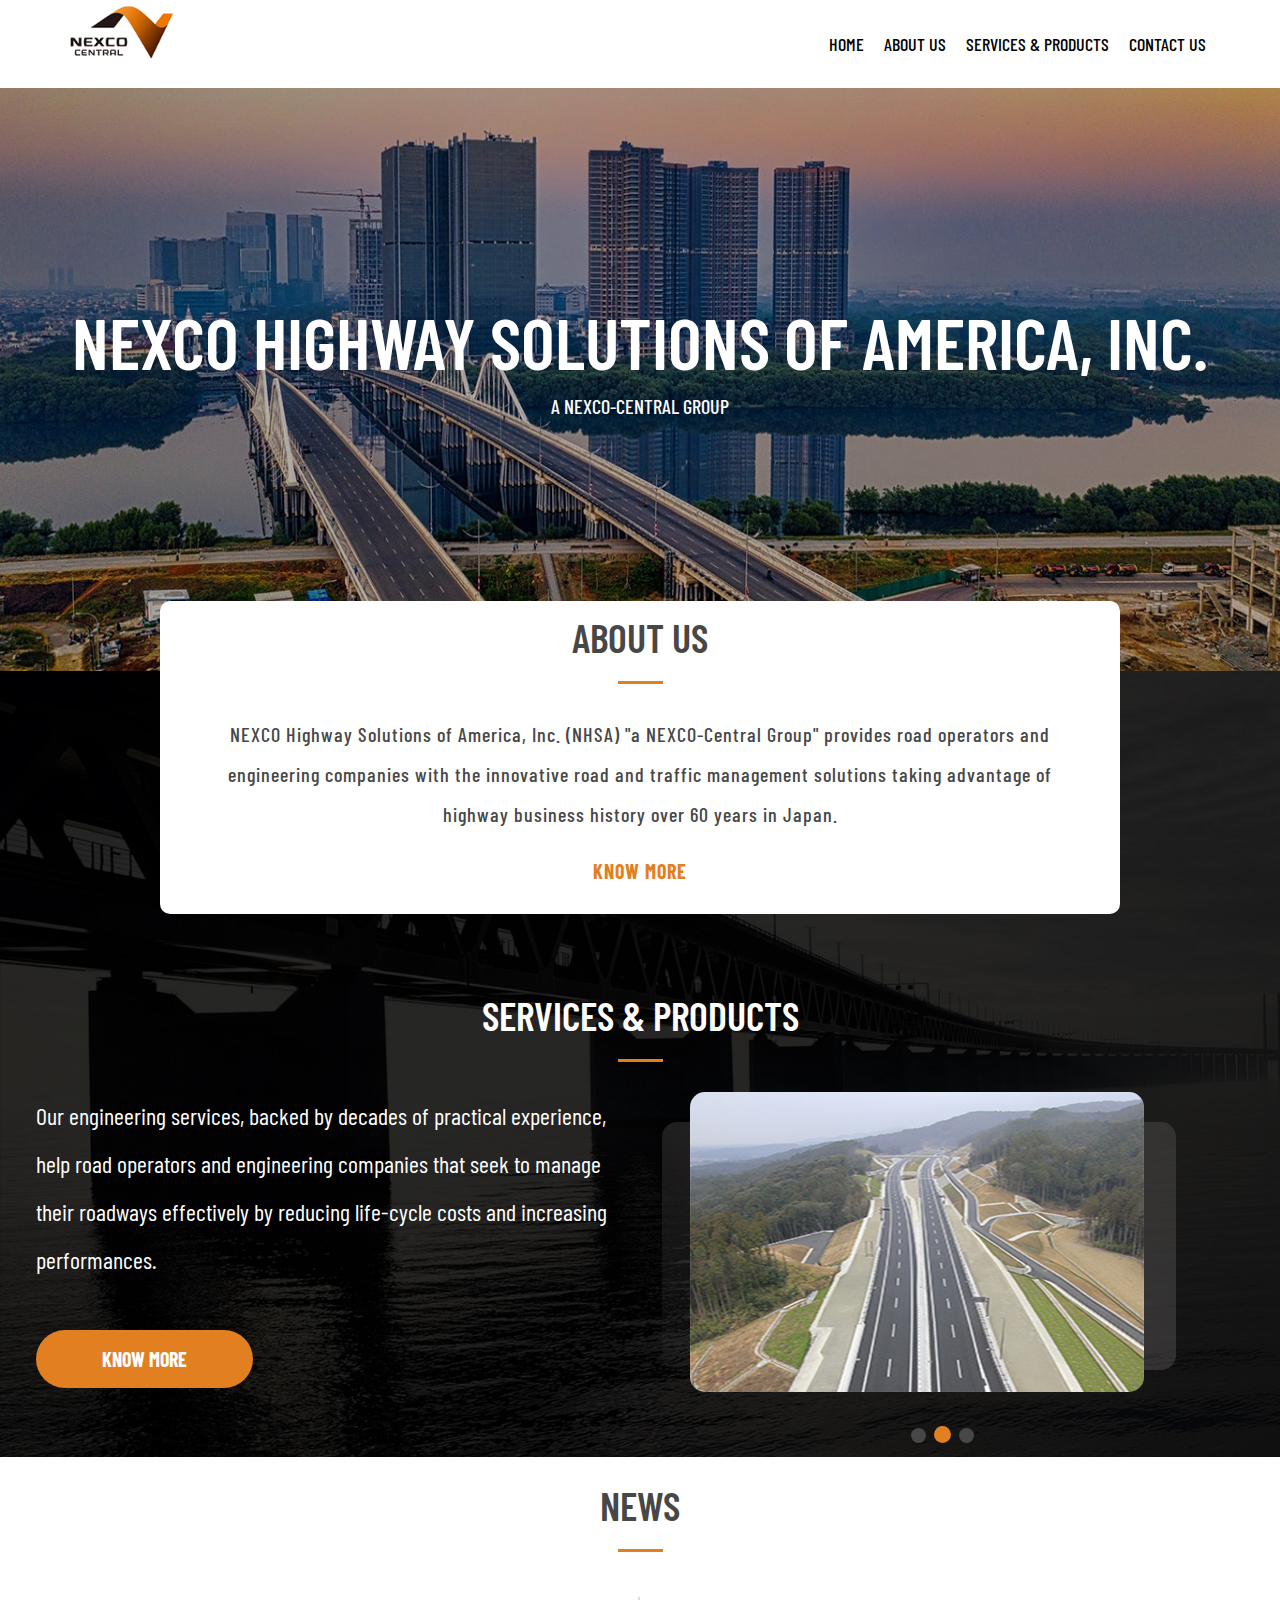
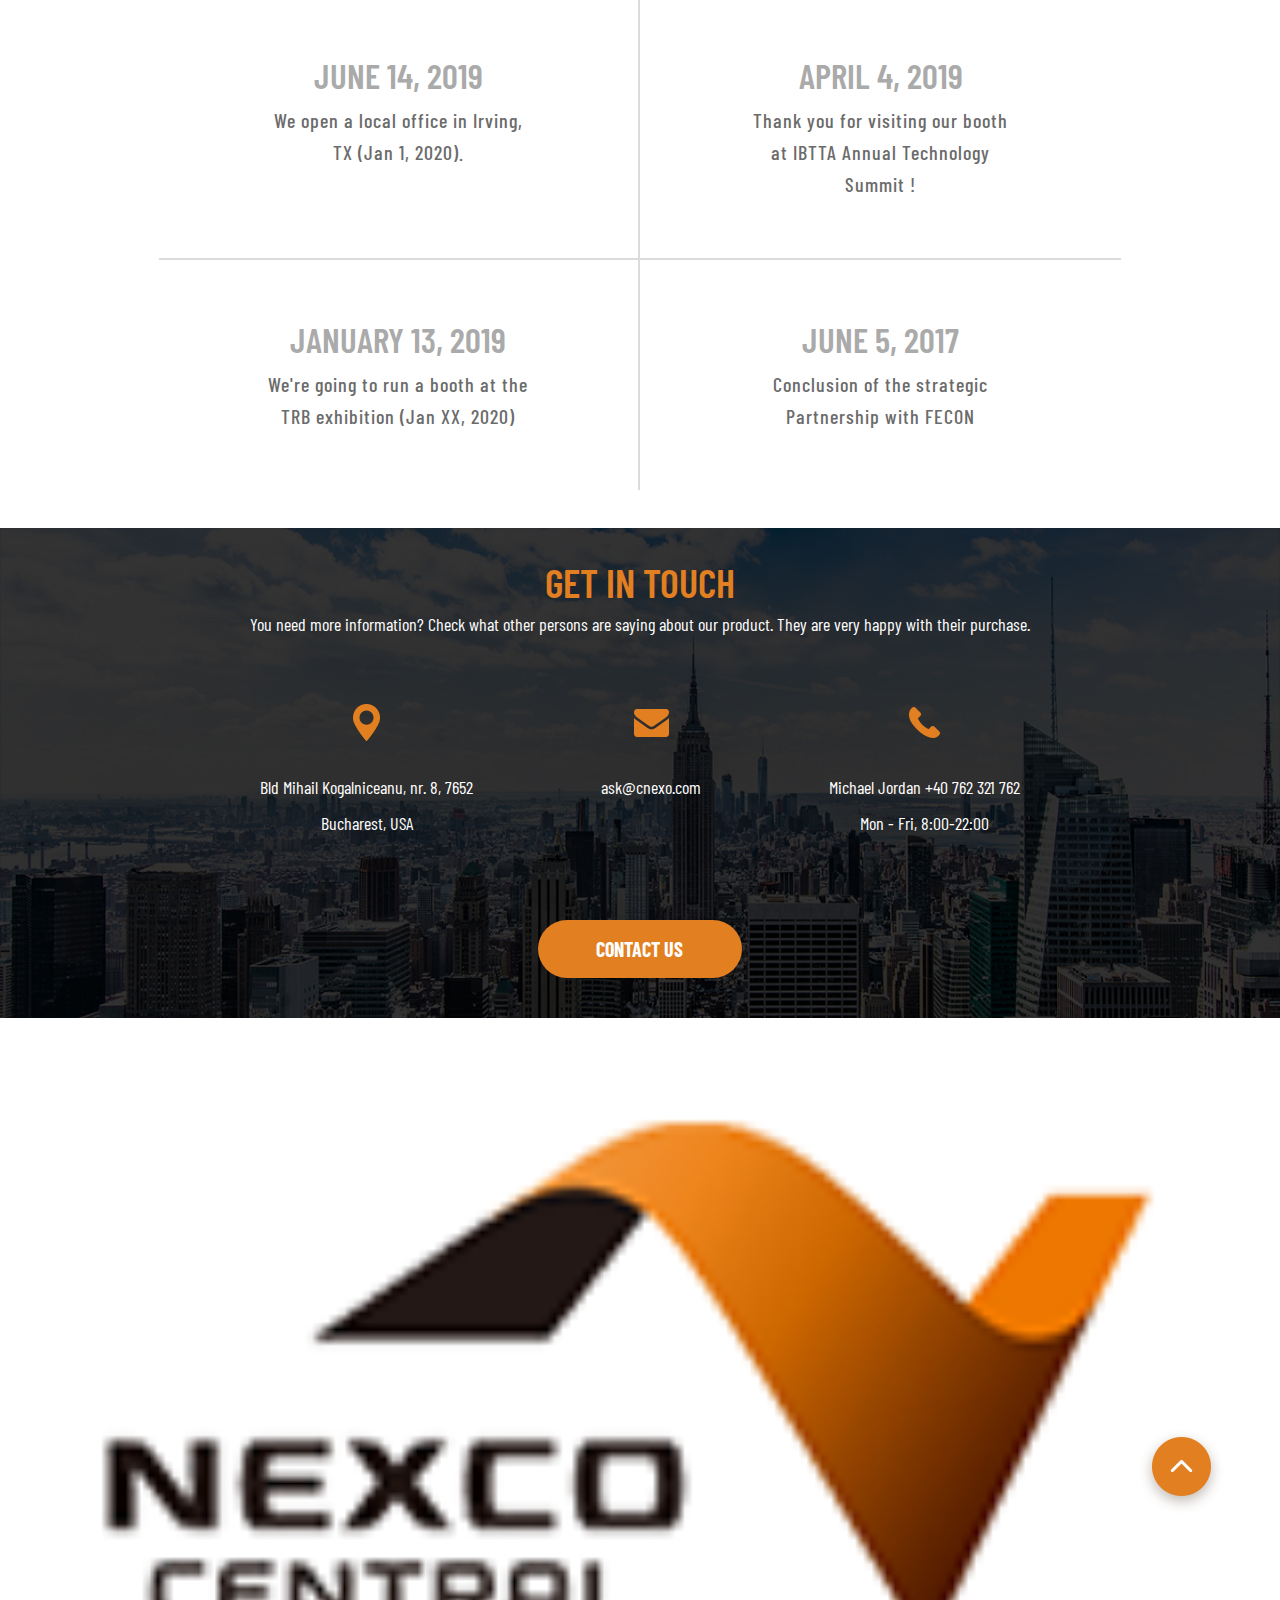
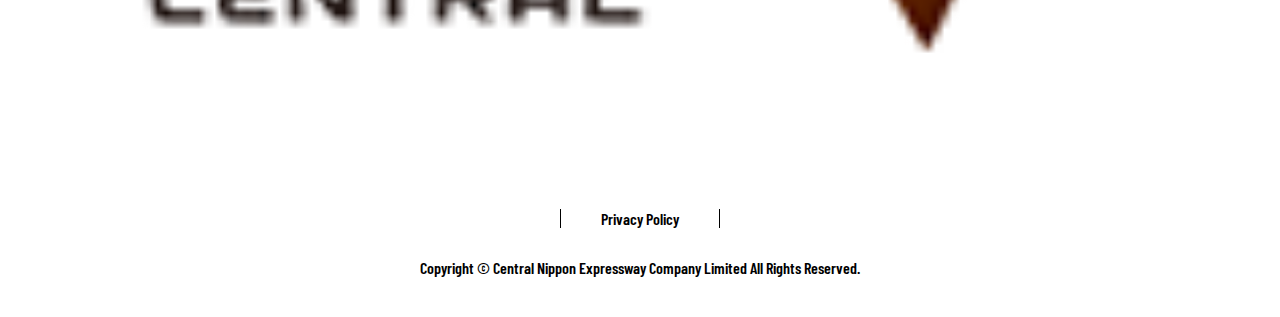
==== commit 558942e9: "about us page css updated" ====
--- a/index.html
+++ b/index.html
@@ -252,11 +252,6 @@
 			<button class="wrapper__getintouch__para__text_button">CONTACT US</button>
 		</div>
 		<!-- end content -->
-		<!-- scroll button -->
-		<div class="wrapper__getintouch__scroll_button" id="back2Top">
-            <img src="images/icons/top.png">
-		  </div>
-		  <!-- end button -->
 	</section>
 	<!-- end section -->
 	
@@ -266,6 +261,11 @@
 	<img src="images/home/Services.png" class="footer__logo">
 	<div class="footer__privacy_text"><span>Privacy Policy</span></div>
 	<div class="footer__copyright_text">Copyright &copy; Central Nippon Expressway Company Limited All Rights Reserved.</div>
+	<!-- scroll button -->
+	<div class="footer__scroll_button" id="back2Top">
+		<img src="images/icons/top.png">
+	  </div>
+	   <!-- end button -->
 </section>
 <!-- end section -->
 <script src="js/jquery.min.js"></script>
--- a/css/main.css
+++ b/css/main.css
@@ -694,7 +694,16 @@
   text-align: center;
 }
 
-.contact_wrapper {
+.footer__scroll_button {
+  position: absolute;
+  right: 4%;
+  cursor: pointer;
+}
+
+.contact_wrapper__header {
+  background-image: url(../images/about-us/aboutus_bg.jpg);
+  background-size: 100% 100%;
+  padding-bottom: 0;
   display: -webkit-box;
   display: -ms-flexbox;
   display: flex;
@@ -702,120 +711,8 @@
   -webkit-box-direction: normal;
       -ms-flex-direction: column;
           flex-direction: column;
-}
-
-.contact_wrapper__header {
-  display: -webkit-box;
-  display: -ms-flexbox;
-  display: flex;
-  -webkit-box-orient: vertical;
-  -webkit-box-direction: normal;
-      -ms-flex-direction: column;
-          flex-direction: column;
-  background-image: url(../images/about-us/aboutus_bg.jpg);
-  background-size: 100% 100%;
-  padding-bottom: 0;
   padding-left: 5%;
   padding-right: 5%;
-}
-
-.contact_wrapper__header__nav {
-  display: -webkit-box;
-  display: -ms-flexbox;
-  display: flex;
-  -webkit-box-pack: justify;
-      -ms-flex-pack: justify;
-          justify-content: space-between;
-}
-
-.contact_wrapper__header__nav__menu {
-  display: -webkit-box;
-  display: -ms-flexbox;
-  display: flex;
-  -webkit-box-pack: end;
-      -ms-flex-pack: end;
-          justify-content: flex-end;
-  padding: 2% 0;
-  -webkit-box-align: center;
-      -ms-flex-align: center;
-          align-items: center;
-}
-
-.contact_wrapper__header__nav__menu__mobile_menu {
-  display: none;
-}
-
-.contact_wrapper__header__nav__menu__list {
-  list-style-type: none;
-  display: -webkit-box;
-  display: -ms-flexbox;
-  display: flex;
-  -webkit-box-pack: end;
-      -ms-flex-pack: end;
-          justify-content: flex-end;
-}
-
-.contact_wrapper__header__nav__menu__list__items {
-  display: -webkit-box;
-  display: -ms-flexbox;
-  display: flex;
-  margin: 10px;
-}
-
-.contact_wrapper__header__nav__menu__list__items__dropdown {
-  display: none;
-  position: absolute;
-  -webkit-box-shadow: 0px 8px 16px 0px rgba(0, 0, 0, 0.2);
-          box-shadow: 0px 8px 16px 0px rgba(0, 0, 0, 0.2);
-  z-index: 1;
-  top: 110%;
-  background: #ffffff;
-  border-radius: 9px;
-  padding: 1% 20%;
-  text-align: left;
-  letter-spacing: 1.5px;
-}
-
-.contact_wrapper__header__nav__menu__list__items__dropdown__list {
-  padding-bottom: 10%;
-}
-
-.contact_wrapper__header__nav__menu__list__items__dropdown__list__heading {
-  text-transform: uppercase;
-  font-size: 16px;
-  color: #000000;
-  font-family: Barlow-bold;
-  padding: 10% 0 10% 5%;
-}
-
-.contact_wrapper__header__nav__menu__list__items__dropdown__list__sublist {
-  list-style-type: none;
-}
-
-.contact_wrapper__header__nav__menu__list__items__dropdown__list__sublist li {
-  text-transform: uppercase;
-  font-size: 16px;
-  color: #000000;
-  font-family: Barlow-regular;
-  padding: 8% 6% 8% 5%;
-}
-
-.contact_wrapper__header__nav__menu__list__items__dropdown__list__sublist li a {
-  text-decoration: none;
-  color: #000000;
-}
-
-.contact_wrapper__header__nav__menu__list__items__link {
-  text-transform: uppercase;
-  font-size: 18px;
-  color: #000000;
-  font-family: Barlow-medium-bold;
-  text-decoration: none;
-}
-
-.contact_wrapper__header__nav__menu__list__items__link:hover {
-  font-weight: 700;
-  color: #ffffff;
 }
 
 .contact_wrapper__header__text {
@@ -835,30 +732,484 @@
 }
 
 .contact_wrapper__header__text__big_title {
-  padding-top: 9%;
   text-transform: uppercase;
   font-size: 72px;
   color: #ffffff;
   font-family: Barlow-semi-bold;
+  padding-top: 14%;
 }
 
 .contact_wrapper__header__text__small_title {
+  font-size: 20px;
   color: #ffffff;
-  font-size: 20px;
   font-family: Barlow-regular;
 }
 
 .contact_wrapper__header__text__middle_title {
-  text-transform: uppercase;
   font-size: 24px;
-  color: #ffffff;
   font-family: Barlow-bold;
   padding: 2%;
+  color: #ffffff;
+  text-transform: uppercase;
+}
+
+.contact_wrapper {
+  display: -webkit-box;
+  display: -ms-flexbox;
+  display: flex;
+  -webkit-box-orient: vertical;
+  -webkit-box-direction: normal;
+      -ms-flex-direction: column;
+          flex-direction: column;
+}
+
+.contact_wrapper__team {
+  display: -webkit-box;
+  display: -ms-flexbox;
+  display: flex;
+  -webkit-box-pack: center;
+      -ms-flex-pack: center;
+          justify-content: center;
+  padding: 2% 5%;
+  background-image: url(../images/about-us/team_bg.jpg);
+  background-size: 100% 100%;
+}
+
+.contact_wrapper__team__text {
+  width: 50%;
+  display: -webkit-box;
+  display: -ms-flexbox;
+  display: flex;
+  -webkit-box-orient: vertical;
+  -webkit-box-direction: normal;
+      -ms-flex-direction: column;
+          flex-direction: column;
+  -webkit-box-pack: center;
+      -ms-flex-pack: center;
+          justify-content: center;
+}
+
+.contact_wrapper__team__text__title__top {
+  text-transform: uppercase;
+  font-size: 35px;
+  color: #000000;
+  font-family: Barlow-bold;
+}
+
+.contact_wrapper__team__text__title__line {
+  display: block;
+  width: 45px;
+  height: 3px;
+  background: #e27f21;
+  margin: 20px auto;
+  margin: 20px 0;
+}
+
+.contact_wrapper__team__text__para p {
+  text-transform: none;
+  font-size: 20px;
+  color: #000000;
+  font-family: "Barlow-medium-bold";
+}
+
+.contact_wrapper__team__text__para__sign_text {
+  padding-top: 8%;
+}
+
+.contact_wrapper__team__images {
+  width: 50%;
+  display: -webkit-box;
+  display: -ms-flexbox;
+  display: flex;
+  -webkit-box-pack: center;
+      -ms-flex-pack: center;
+          justify-content: center;
+}
+
+.contact_wrapper__team__images__body {
+  padding: 5%;
+  display: -webkit-box;
+  display: -ms-flexbox;
+  display: flex;
+  -webkit-box-orient: vertical;
+  -webkit-box-direction: normal;
+      -ms-flex-direction: column;
+          flex-direction: column;
+  -webkit-box-pack: center;
+      -ms-flex-pack: center;
+          justify-content: center;
+}
+
+.contact_wrapper__team__images__body__image {
+  border-radius: 5px;
+  border: 5px solid #e27f21;
+  width: 100%;
+}
+
+.contact_wrapper__team__images__body__t {
+  display: -webkit-box;
+  display: -ms-flexbox;
+  display: flex;
+  padding: 4%;
+  -webkit-box-pack: justify;
+      -ms-flex-pack: justify;
+          justify-content: space-between;
+}
+
+.contact_wrapper__team__images__body__t__body {
+  padding: 2%;
+  text-align: center;
+}
+
+.contact_wrapper__team__images__body__t__body__title {
+  text-transform: none;
+  font-size: 20px;
+  color: #000000;
+  font-family: Barlow-medium-bold;
+}
+
+.contact_wrapper__team__images__body__t__body__subtitle {
+  text-transform: none;
+  font-size: 16px;
+  color: #706b68;
+  font-family: Barlow-medium-bold;
+}
+
+.contact_wrapper__mission_statements {
+  display: -webkit-box;
+  display: -ms-flexbox;
+  display: flex;
+  -webkit-box-orient: vertical;
+  -webkit-box-direction: normal;
+      -ms-flex-direction: column;
+          flex-direction: column;
+  -webkit-box-pack: justify;
+      -ms-flex-pack: justify;
+          justify-content: space-between;
+  background-color: #ff9d3c;
+}
+
+.contact_wrapper__mission_statements__title {
+  text-align: center;
+  padding: 2% 0 0 0;
+}
+
+.contact_wrapper__mission_statements__title__top {
+  text-transform: uppercase;
+  font-size: 35px;
+  color: #000000;
+  font-family: Barlow-bold;
+}
+
+.contact_wrapper__mission_statements__title__line {
+  display: block;
+  width: 45px;
+  height: 3px;
+  background: #e27f21;
+  margin: 20px auto;
+  background: #ffffff87;
+}
+
+.contact_wrapper__mission_statements__para {
+  display: -webkit-box;
+  display: -ms-flexbox;
+  display: flex;
+  -webkit-box-pack: justify;
+      -ms-flex-pack: justify;
+          justify-content: space-between;
+  padding: 3% 4%;
+}
+
+.contact_wrapper__mission_statements__para__cards {
+  width: 33.33%;
+  padding-left: 4%;
+  padding-right: 4%;
+  text-align: center;
+}
+
+.contact_wrapper__mission_statements__para__cards__text {
+  text-transform: none;
+  font-size: 20px;
+  color: #ffffff;
+  font-family: "Barlow-regular";
+}
+
+.contact_wrapper__mission_statements__para__cards:nth-child(2) {
+  border-right: 1px solid #ffffff87;
+  border-left: 1px solid #ffffff87;
+}
+
+.contact_wrapper__solution_overview {
+  display: -webkit-box;
+  display: -ms-flexbox;
+  display: flex;
+  -webkit-box-orient: vertical;
+  -webkit-box-direction: normal;
+      -ms-flex-direction: column;
+          flex-direction: column;
+}
+
+.contact_wrapper__solution_overview__title {
+  text-align: center;
+  padding: 2%;
+}
+
+.contact_wrapper__solution_overview__title__top {
+  text-transform: uppercase;
+  font-size: 35px;
+  color: #474747;
+  font-family: Barlow-bold;
+}
+
+.contact_wrapper__solution_overview__title__line {
+  display: block;
+  width: 45px;
+  height: 3px;
+  background: #e27f21;
+  margin: 20px auto;
+}
+
+.contact_wrapper__solution_overview__chart_box {
+  display: -webkit-box;
+  display: -ms-flexbox;
+  display: flex;
+  -webkit-box-orient: vertical;
+  -webkit-box-direction: normal;
+      -ms-flex-direction: column;
+          flex-direction: column;
+  text-align: center;
+  width: 90%;
+  margin-left: 5%;
+  -webkit-box-shadow: 0px 1px 16px 2px #8080803b;
+          box-shadow: 0px 1px 16px 2px #8080803b;
+  border-radius: 23px;
+  padding: 2%;
+  height: 554px;
+}
+
+.contact_wrapper__solution_overview__chart_box__logo {
+  margin: 0 0 4% 0;
+}
+
+.contact_wrapper__solution_overview__chart_box__parent {
+  display: -webkit-box;
+  display: -ms-flexbox;
+  display: flex;
+  -webkit-box-orient: vertical;
+  -webkit-box-direction: normal;
+      -ms-flex-direction: column;
+          flex-direction: column;
+  position: relative;
+}
+
+.contact_wrapper__solution_overview__chart_box__parent__line {
+  display: -webkit-box;
+  display: -ms-flexbox;
+  display: flex;
+}
+
+.contact_wrapper__solution_overview__chart_box__parent__line__left {
+  border-top: 5px solid #e27f21;
+  border-left: 5px solid #e27f21;
+  border-top-left-radius: 20px;
+  border-top-right-radius: 1px;
+  height: 100px;
+  width: 50%;
+  margin-left: 15%;
+}
+
+.contact_wrapper__solution_overview__chart_box__parent__line__right {
+  border-top: 5px solid #e27f21;
+  border-left: 5px solid #e27f21;
+  border-right: 5px solid #e27f21;
+  border-top-left-radius: 1px;
+  border-top-right-radius: 20px;
+  height: 100px;
+  width: 50%;
+  margin-right: 15%;
+}
+
+.contact_wrapper__solution_overview__chart_box__parent__info_box {
+  position: absolute;
+  top: 69%;
+  width: 100%;
+  display: -webkit-box;
+  display: -ms-flexbox;
+  display: flex;
+}
+
+.contact_wrapper__solution_overview__chart_box__parent__info_box__body {
+  padding: 2%;
+  display: -webkit-box;
+  display: -ms-flexbox;
+  display: flex;
+  -webkit-box-orient: vertical;
+  -webkit-box-direction: normal;
+      -ms-flex-direction: column;
+          flex-direction: column;
+  width: 33.33%;
+}
+
+.contact_wrapper__solution_overview__chart_box__parent__info_box__body__card {
+  background-color: #e27f21;
+  padding: 5%;
+  margin: 2% 2%;
+  border-radius: 5px;
+  text-transform: none;
+  font-size: 19px;
+  color: #ffffff;
+  font-family: initial;
+  font-family: 'Barlow-medium-bold';
+}
+
+.contact_wrapper__solution_overview__chart_box__parent__info_box__body__text {
+  text-align: left;
+  padding: 5%;
+  margin: 0 2%;
+  text-transform: none;
+  font-size: 18px;
+  color: #ffffff;
+  font-family: Barlow-medium-bold;
+}
+
+.contact_wrapper__solution_overview__chart_box__parent__info_box__body__text ul {
+  list-style-image: url(../images/icons/bullet.png);
+}
+
+.contact_wrapper__background {
+  margin-top: 10%;
+  display: -webkit-box;
+  display: -ms-flexbox;
+  display: flex;
+  -webkit-box-orient: vertical;
+  -webkit-box-direction: normal;
+      -ms-flex-direction: column;
+          flex-direction: column;
+  -webkit-box-pack: center;
+      -ms-flex-pack: center;
+          justify-content: center;
+  padding: 8% 5%;
+  position: relative;
+  background-image: url(../images/about-us/corporate.jpg);
+  background-size: 100% 100%;
+}
+
+.contact_wrapper__background__title {
+  text-align: center;
+}
+
+.contact_wrapper__background__title__top {
+  text-transform: uppercase;
+  font-size: 40px;
+  color: #ffffff;
+  font-family: Barlow-semi-bold;
+}
+
+.contact_wrapper__background__title__line {
+  display: block;
+  width: 45px;
+  height: 3px;
+  background: #e27f21;
+  margin: 20px auto;
+}
+
+.contact_wrapper__background__para p {
+  text-align: center;
+  letter-spacing: 1.5px;
+  line-height: 1.5;
+  text-transform: none;
+  font-size: 20px;
+  color: #ffffff;
+  font-family: Barlow-regular;
+}
+
+.contact_wrapper__background__cards {
+  padding: 4% 0;
+  display: -webkit-box;
+  display: -ms-flexbox;
+  display: flex;
+  -webkit-box-pack: center;
+      -ms-flex-pack: center;
+          justify-content: center;
+}
+
+.contact_wrapper__background__cards__body {
+  text-align: center;
+  display: -webkit-box;
+  display: -ms-flexbox;
+  display: flex;
+  -webkit-box-pack: justify;
+      -ms-flex-pack: justify;
+          justify-content: space-between;
+  -webkit-box-orient: vertical;
+  -webkit-box-direction: normal;
+      -ms-flex-direction: column;
+          flex-direction: column;
+  width: 33.3%;
+}
+
+.contact_wrapper__background__cards__body__title {
+  text-transform: uppercase;
+  font-size: 20px;
+  color: #ffffff;
+  font-family: Barlow-semi-bold;
+}
+
+.contact_wrapper__background__cards__body__desc {
+  text-transform: uppercase;
+  font-size: 34px;
+  color: #e2801f;
+  font-family: Barlow-semi-bold;
+}
+
+.contact_wrapper__background__cards__body__footer {
+  text-transform: uppercase;
+  font-size: 20px;
+  color: #ffffff;
+  font-family: Barlow-regular;
+}
+
+.contact_wrapper__background__button {
+  display: -webkit-box;
+  display: -ms-flexbox;
+  display: flex;
+  -webkit-box-orient: vertical;
+  -webkit-box-direction: normal;
+      -ms-flex-direction: column;
+          flex-direction: column;
+  -webkit-box-pack: center;
+      -ms-flex-pack: center;
+          justify-content: center;
+}
+
+.contact_wrapper__background__button__btn {
+  background: #e27f21;
+  font-family: Barlow-bold;
+  width: 13%;
+  color: #ffffff;
+  outline: none;
+  border: none;
+  -ms-flex-item-align: center;
+      -ms-grid-row-align: center;
+      align-self: center;
+  height: 58px;
+  font-size: 20px;
+  border-radius: 30px;
+  height: 45px;
+  text-transform: uppercase;
+  font-size: 16px;
+}
+
+.contact_wrapper__background-scroll-button {
+  position: absolute;
+  top: 92%;
+  right: 4%;
+  cursor: pointer;
 }
 
 @media only screen and (max-width: 768px) {
   .nav {
-    position: relative;
+    position: fixed;
   }
   .nav .fa-times {
     color: #e27f21;
@@ -876,7 +1227,7 @@
     position: absolute;
     z-index: 1;
     background: white;
-    top: 100%;
+    top: 99%;
     width: 100%;
     text-align: right;
     right: 0;
@@ -1077,10 +1428,10 @@
   .contact_us .project-with-us .scroll-btn {
     top: 90%;
   }
-  .about-us .header {
+  .contact_wrapper__header {
     background-size: cover;
   }
-  .about-us .team {
+  .contact_wrapper__team {
     display: -webkit-box;
     display: -ms-flexbox;
     display: flex;
@@ -1090,10 +1441,10 @@
             flex-direction: column;
     background-size: auto;
   }
-  .about-us .team-text {
-    width: 100%;
-  }
-  .about-us .team-images {
+  .contact_wrapper__team__text {
+    width: 100%;
+  }
+  .contact_wrapper__team__images {
     width: 100%;
     display: -webkit-box;
     display: -ms-flexbox;
@@ -1104,58 +1455,58 @@
             flex-direction: column;
     padding-top: 10%;
   }
-  .about-us .team-images-body {
+  .contact_wrapper__team__images__body {
     text-align: center;
   }
-  .about-us .mission-statements-para {
+  .contact_wrapper__mission_statements__para {
     -webkit-box-orient: vertical;
     -webkit-box-direction: normal;
         -ms-flex-direction: column;
             flex-direction: column;
     padding: 0 10%;
   }
-  .about-us .mission-statements-para-cards {
+  .contact_wrapper__mission_statements__para__cards {
     width: 100%;
     padding: 10% 0;
   }
-  .about-us .mission-statements-para-cards:nth-child(2) {
+  .contact_wrapper__mission_statements__para__cards:nth-child(2) {
     border-right: 0px solid #ffffff87;
     border-left: 0px solid #ffffff87;
     border-top: 1px solid #ffffff87;
     border-bottom: 1px solid #ffffff87;
   }
-  .about-us .background {
+  .contact_wrapper__background {
     background-size: auto;
   }
-  .about-us .background-cards {
-    -webkit-box-orient: vertical;
-    -webkit-box-direction: normal;
-        -ms-flex-direction: column;
-            flex-direction: column;
-  }
-  .about-us .background-cards-body {
+  .contact_wrapper__background__cards {
+    -webkit-box-orient: vertical;
+    -webkit-box-direction: normal;
+        -ms-flex-direction: column;
+            flex-direction: column;
+  }
+  .contact_wrapper__background__cards__body {
     width: 100%;
     padding: 10% 0;
   }
-  .about-us .background-button {
+  .contact_wrapper__background__button {
     padding: 3%;
   }
-  .about-us .background-button-btn {
+  .contact_wrapper__background__button__btn {
     width: 50%;
   }
-  .about-us .solution-overview {
+  .contact_wrapper__solution_overview {
     padding: 6% 0;
   }
-  .about-us .solution-overview-chart-box {
+  .contact_wrapper__solution_overview__chart_box {
     height: 709px;
   }
-  .about-us .solution-overview-chart-box-parent {
+  .contact_wrapper__solution_overview__chart_box__parent {
     position: unset;
   }
-  .about-us .solution-overview-chart-box-parent .solution-overview-chart-box-line {
+  .contact_wrapper__solution_overview__chart_box__parent__line {
     display: none;
   }
-  .about-us .solution-overview-chart-box-parent .solution-overview-chart-box-info-box {
+  .contact_wrapper__solution_overview__chart_box__parent__info_box {
     position: unset;
     top: unset;
     width: 100%;
@@ -1168,7 +1519,7 @@
         -ms-flex-direction: column;
             flex-direction: column;
   }
-  .about-us .solution-overview-chart-box-parent .solution-overview-chart-box-info-box .solution-overview-info-box-body {
+  .contact_wrapper__solution_overview__chart_box__parent__info_box__body {
     width: 100%;
   }
   .services1 .header {
@@ -1504,10 +1855,10 @@
   .wrapper__services__products {
     margin-top: 67%;
   }
-  .about-us .solution-overview-chart-box {
+  .contact_wrapper__solution_overview__chart_box {
     height: 864px;
   }
-  .about-us .team {
+  .contact_wrapper__team {
     display: -webkit-box;
     display: -ms-flexbox;
     display: flex;
@@ -1516,7 +1867,7 @@
         -ms-flex-direction: column;
             flex-direction: column;
   }
-  .about-us .team-images {
+  .contact_wrapper__team__images {
     display: -webkit-box;
     display: -ms-flexbox;
     display: flex;
@@ -1561,10 +1912,10 @@
     width: 100%;
     height: auto;
   }
-  .about-us .solution-overview-chart-box {
+  .contact_wrapper__solution_overview__chart_box {
     height: 823px;
   }
-  .about-us .background-scroll-button {
+  .contact_wrapper__background-scroll-button {
     top: 97%;
   }
   .services1 .wrapper-pavement-management {
@@ -1605,6 +1956,9 @@
   .wrapper__services__products {
     margin-top: 103%;
   }
+  .contact_wrapper__solution_overview__chart_box {
+    height: 772px;
+  }
 }
 
 @media screen and (min-width: 375px) and (max-width: 375px) {
@@ -1620,7 +1974,7 @@
   .contact-us .project-with-us-para .number-button .project-with-us-button {
     width: 30%;
   }
-  .about-us .team {
+  .contact_wrapper__team {
     display: -webkit-box;
     display: -ms-flexbox;
     display: flex;
@@ -1630,18 +1984,18 @@
             flex-direction: column;
     background-size: auto;
   }
-  .about-us .team-images {
+  .contact_wrapper__team__images {
     display: -webkit-box;
     display: -ms-flexbox;
     display: flex;
   }
-  .about-us .team-images-body {
+  .contact_wrapper__team__images__body {
     text-align: center;
   }
-  .about-us .solution-overview-chart-box {
+  .contact_wrapper__solution_overview__chart_box {
     height: 969px;
   }
-  .about-us .background-button-btn {
+  .contact_wrapper__background__button__btn {
     width: 27%;
   }
   .services2 {
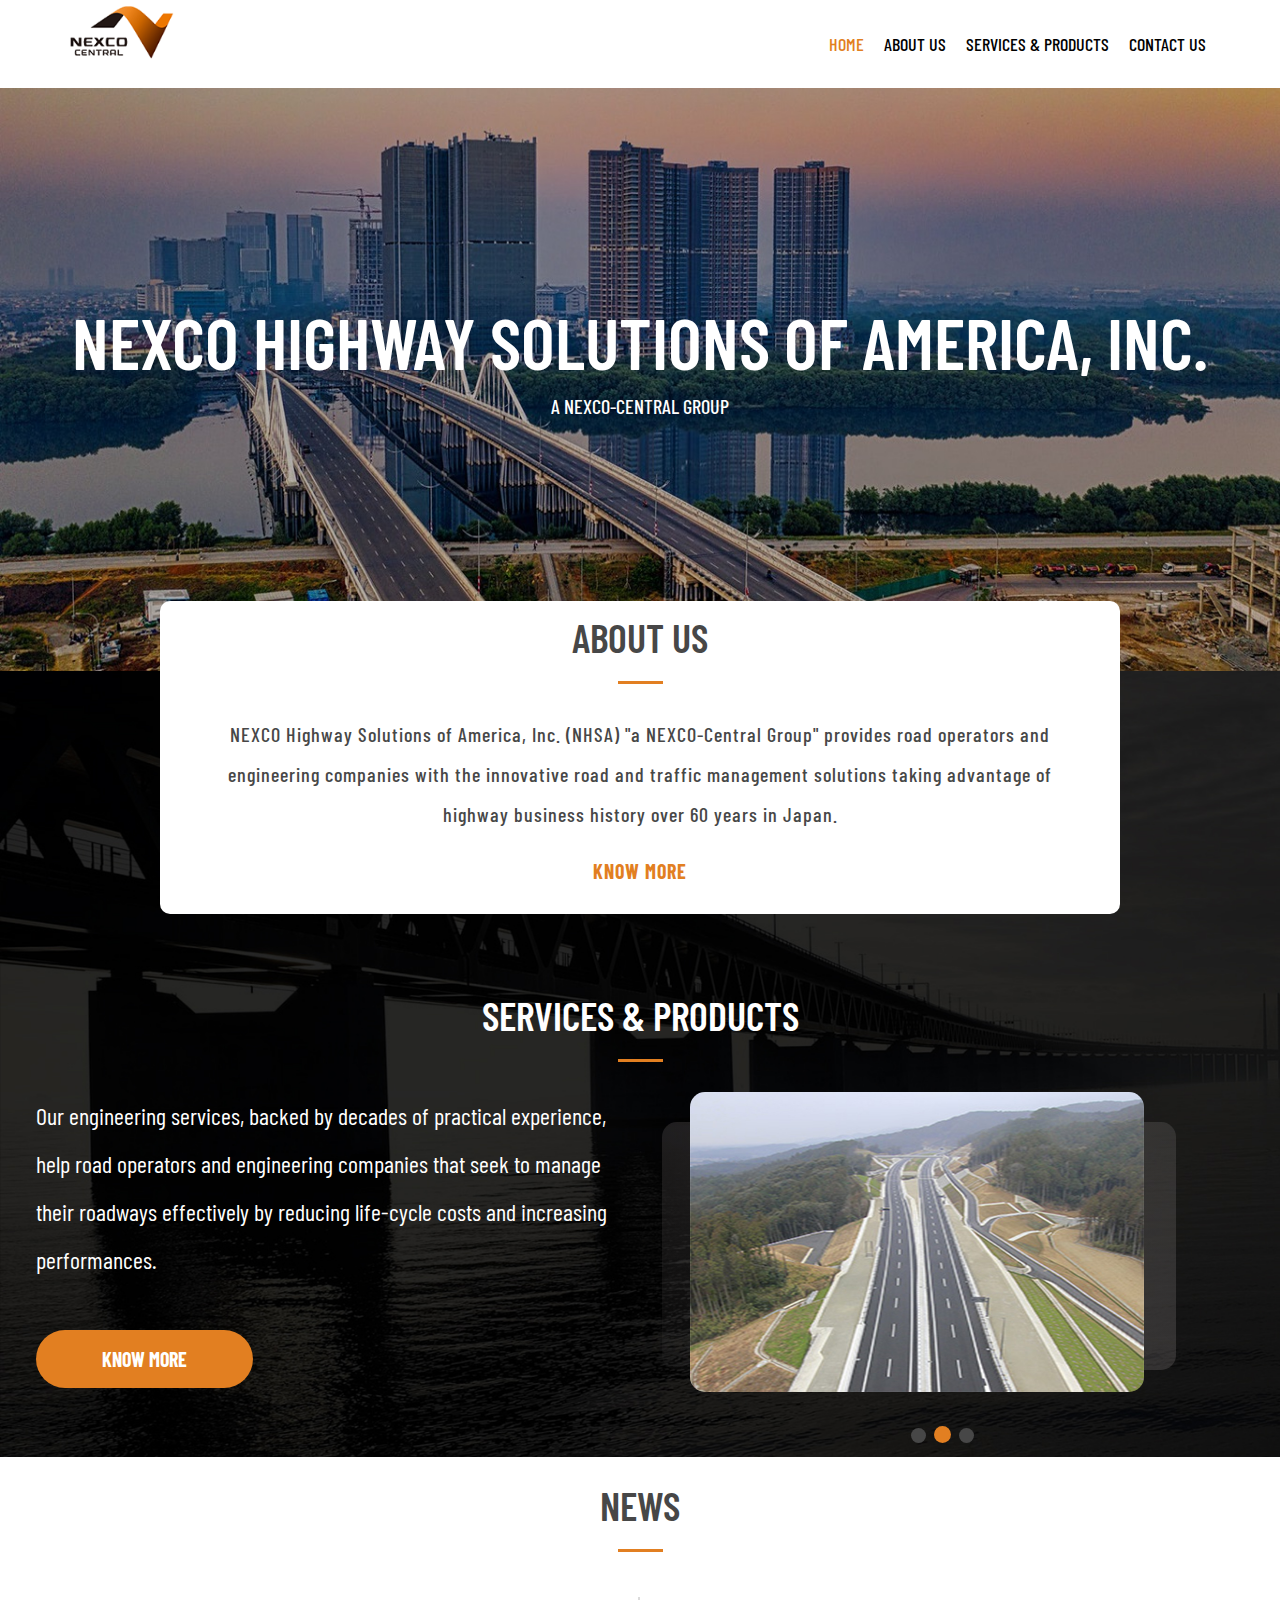
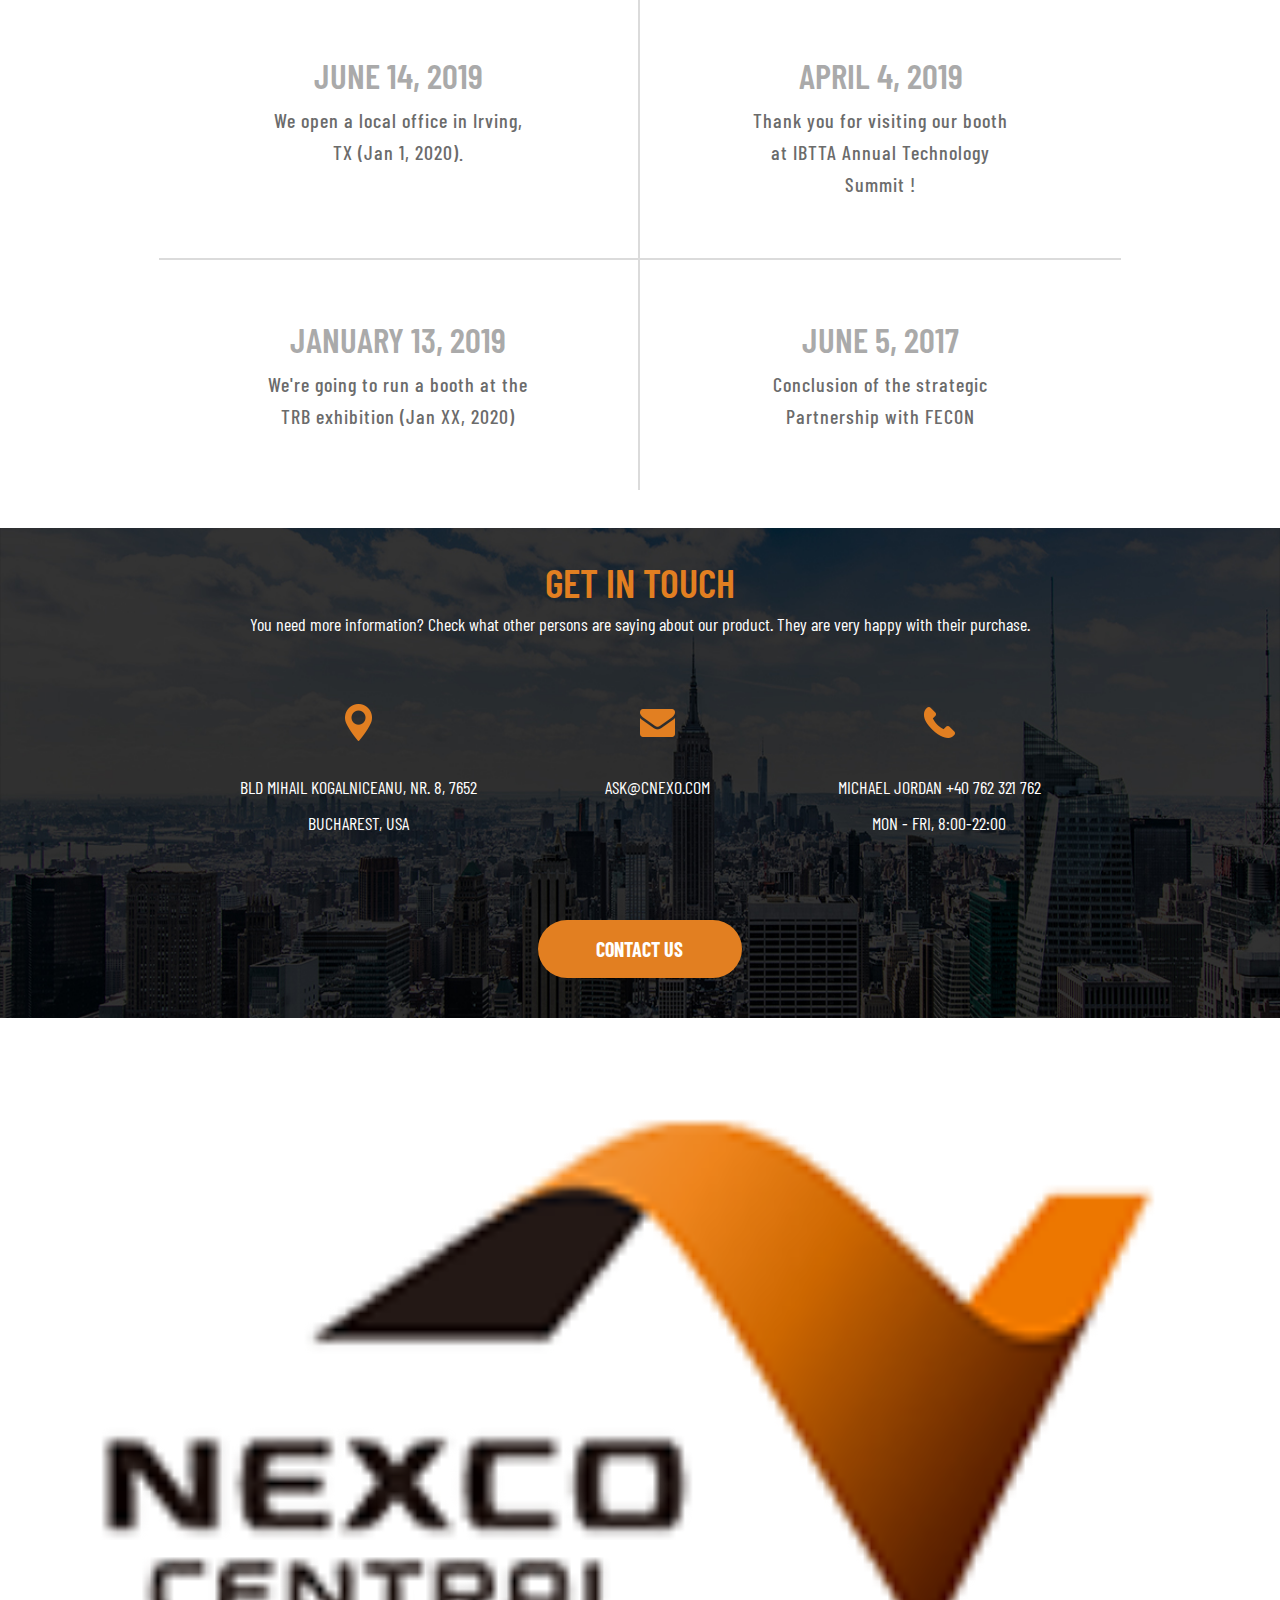
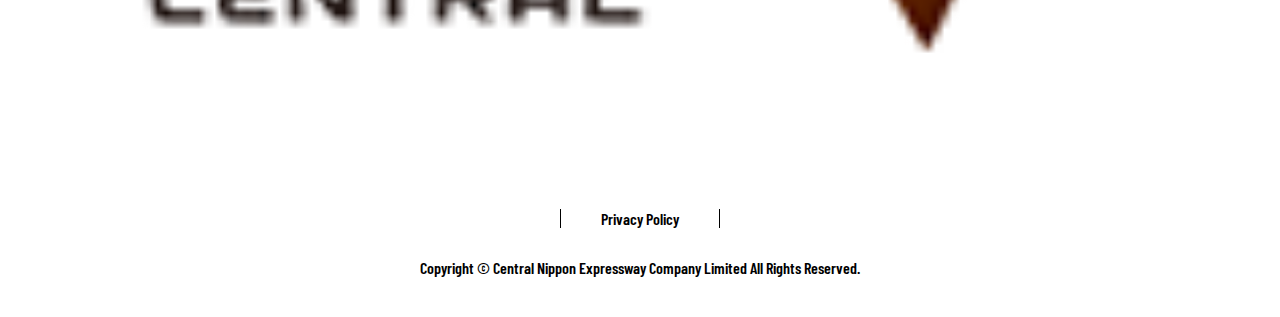
==== commit f8ccfba6: "home page formatted" ====
--- a/index.html
+++ b/index.html
@@ -1,275 +1,374 @@
 <!DOCTYPE html>
 <html>
-<head>
-	<title>Slick material design</title>
-	<link rel="stylesheet" type="text/css" href="css/main.css">
-	<meta content="width=device-width, initial-scale=1" name="viewport" />
-	<link rel="stylesheet" href="https://cdnjs.cloudflare.com/ajax/libs/font-awesome/4.7.0/css/font-awesome.min.css">
-</head>
-<body>
-	<!-- menu section -->
-	<div class="nav">
-		<!-- header logo -->
-		<div class="nav__logo">
-			<img src="images/home/Services.png">
-		</div>
-		<!-- end logo -->
-		<!-- header nav -->
-		<div class="nav__menu">
-			<!-- mobile menu -->
-			<div class="nav__menu__mobile_menu" >
-				<i class="fa fa-bars " onclick="display_menu()"></i>
-				<ul class="nav__menu__mobile_menu__list">
-					<li class="active">
-						<a href="index.html">Home</a>
-					</li>
-					<li>
-						<a href="about-us.html">About Us</a>
-					</li>
-					<li id="dropdown-mobile">
-						<a href="#">Services & Products</a>
-						<div class="nav__menu__mobile_menu__list__items__dropdown">
-							<div class="nav__menu__mobile_menu__list__items__dropdown__list">
-							  <a class="nav__menu__mobile_menu__list__items__dropdown__list__heading">Services</a>
-							  <ul class="nav__menu__mobile_menu__list__items__dropdown__list__sublist"><li><a href="services.html">Pavement</a></li>
-								  <li><a href="services2.html">APDIS</a></li>
-								  <li><a href="services3.html">PDAS</a></li>
-							  </ul>
-							  </div>
-							  <div class="nav__menu__mobile_menu__list__items__dropdown__list">
-								  <a  class="nav__menu__mobile_menu__list__items__dropdown__list__heading">Products</a>
-								  <ul class="nav__menu__mobile_menu__list__items__dropdown__list__sublist">
-									  <li><a href="services4.html">DAD</a></li>
-									  <li><a href="services5.html">ASCIS</a></li>
-									  <li><a href="services6.html">MPVC</a></li>
-								  </ul>
-								  </div>
-						  </div>
-					</li>
-					
-					<li>
-						<a href="contact.html">Contact Us</a>
-					</li>
-				</ul>
-			</div>
-			<!-- end mobile menu -->
-			<!-- desktop menu -->
-			<ul class="nav__menu__list">
-				<li class="nav__menu__list__items">
-					<a href="index.html" class="nav__menu__list__items__link active">Home</a>
-				</li>
-				<li class="nav__menu__list__items">
-					<a href="about-us.html" class="nav__menu__list__items__link">About Us</a>
-				</li>
-				<li class="nav__menu__list__items"  id="dropdown">
-					<a href="#" class="nav__menu__list__items__link">
-						Services & Products</a>
-						<div class="nav__menu__list__items__dropdown">
-							<div class="nav__menu__list__items__dropdown__list">
-							  <h3 class="nav__menu__list__items__dropdown__list__heading">Services</h3>
-							  <ul class="nav__menu__list__items__dropdown__list__sublist"><li><a href="services.html">Services</a></li>
-								  <li><a href="services2.html">APDIS</a></li>
-								  <li><a href="services3.html">PDAS</a></li>
-							  </ul>
-							  </div>
-							  <div class="nav__menu__list__items__dropdown__list">
-								  <h3  class="nav__menu__list__items__dropdown__list__heading">Products</h3>
-								  <ul class="nav__menu__list__items__dropdown__list__sublist">
-									  <li><a href="services4.html">DAD</a></li>
-									  <li><a href="services5.html">ASCIS</a></li>
-									  <li><a href="services6.html">MPVC</a></li>
-								  </ul>
-								  </div>
-						  </div>
-				</li>
-					
-				<li class="nav__menu__list__items">
-					<a href="contact.html" class="nav__menu__list__items__link">Contact Us</a>
-				</li>
-			</ul>
-			<!-- end desktop menu -->
-		</div>
-		<!-- end nav -->
-	</div>
-	<!-- end menu -->
-<div class="wrapper">
-	<!-- header section -->
-	<section class="wrapper__header">
-	
-		<!-- header text -->
-		<div class="wrapper__header__text">
-			<div class="wrapper__header__text__big_title">NEXCO HIGHWAY SOLUTIONS OF AMERICA, INC. </div>
-			<div class="wrapper__header__text__small_title">A NEXCO-Central Group</div>
-				 <!-- <button class="header-text-button">KNOW MORE</button> -->
-		</div>
-		<!-- end header text -->
-	</section>
-<!-- end section -->
-<!-- services section -->
-	<section class="wrapper__services">
-		<!-- about us section -->
-            <div class="wrapper__services__about_us">
-				<!-- about us top -->
-				<div class=wrapper__services__about_us__top">
-					<h1 class="wrapper__services__about_us__top__heading">ABOUT US</h1>
-					<div class="wrapper__services__about_us__top__line"></div>
-				</div>
-				<!-- end top -->
-			       <div class="wrapper__services__about_us__para">
-					<p class="wrapper__services__about_us__para__text">NEXCO Highway Solutions of America, Inc. (NHSA) "a NEXCO-Central Group" provides road operators and engineering companies with the innovative road and traffic management solutions taking advantage of highway business history over 60 years in Japan. 
-					</p>
-					<a href="#" class="wrapper__services__about_us__para__know ">Know More</a>   
-				</div>
-			</div>
-			<!-- end about us section -->
-			<!-- services and products section -->
-			<div class="wrapper__services__products">
-				<!-- heading -->
-				<div class="wrapper__services__products__heading">
-					<h1 class="wrapper__services__products__heading__top">SERVICES & PRODUCTS</h1>
-					<div class="wrapper__services__products__heading__top__line"></div>
-				</div>
-				<!-- end heading -->
-				<!-- box -->
-				<div class="wrapper__services__products__box">
-					<!-- box left -->
-					<div class="wrapper__services__products__box__l">
-						<div class="wrapper__services__products__box__l__para">
-							<p class="wrapper__services__products__box__l__para__text">Our engineering services, backed by decades of
-								 practical experience, help road operators and engineering 
-								 companies that seek to manage their roadways
-								 effectively by reducing life-cycle costs and
-								  increasing performances. </p>
-								  <button class="wrapper__services__products__box__l__para__button">KNOW MORE</button>
-						</div>
-						
-					</div>
-					<!-- end box left -->
-					<!-- box right -->
-					<div class="wrapper__services__products__box__r">
-						<div class="wrapper__services__products__box__r__slideshow">
-							<div class="wrapper__services__products__box__r__slideshow__slides wrapper__services__products__box__r__slideshow__slides--fade">
-								<div class="wrapper__services__products__box__r__slideshow__slides__shadow"></div>
-								<img src="images/home/service_1.jpg" class="wrapper__services__products__box__r__slideshow__slides__shadow__img">
-							  </div>
-							  <div class="wrapper__services__products__box__r__slideshow__slides wrapper__services__products__box__r__slideshow__slides--fade">
-								<div class="wrapper__services__products__box__r__slideshow__slides__shadow"></div>
-								<img src="images/home/service_1.jpg" class="wrapper__services__products__box__r__slideshow__slides__shadow__img">
-							  </div>
-							  <div class="wrapper__services__products__box__r__slideshow__slides wrapper__services__products__box__r__slideshow__slides--fade">
-								<div class="wrapper__services__products__box__r__slideshow__slides__shadow"></div>
-								<img src="images/home/service_1.jpg" class="wrapper__services__products__box__r__slideshow__slides__shadow__img">
-							  </div>
-						</div>
-						<div class="wrapper__services__products__box__r__slideshow_dot_box">
-						<span class="wrapper__services__products__box__r__slideshow_dot_box__dot" onclick="currentSlide(1)"></span> 
-						<span class="wrapper__services__products__box__r__slideshow_dot_box__dot" onclick="currentSlide(2)"></span> 
-						<span class="wrapper__services__products__box__r__slideshow_dot_box__dot" onclick="currentSlide(3)"></span> 
-						</div>
-					</div>
-					<!-- end box right -->
-				</div>
-				<!-- end box -->
-			</div>
-			<!-- end services and products section -->
-	</section>
-<!-- end services section -->
-<!-- news section -->
-<section class="wrapper__news">
-	<!-- top heading -->
-	<div class="wrapper__news__title">
-		<div class="wrapper__news__title__top">News</div>
-		<div class="wrapper__news__title__line"></div>
-	</div>
-	<!-- end top heading -->
-	<!-- news description -->
-	<div class="wrapper__news__description">
-		<div class="wrapper__news__description__cards">
-			<div class="wrapper__news__description__cards__t">JUNE 14, 2019 </div>
-			<div class="wrapper__news__description__cards__d">We open a local office in Irving, TX (Jan 1, 2020). </div>
-		</div>
-		
-		<div class="wrapper__news__description__cards">
-			<div class="wrapper__news__description__cards__t">APRIL 4, 2019 </div>
-			<div class="wrapper__news__description__cards__d">Thank you for visiting our booth at IBTTA Annual Technology Summit ! </div>
-		</div>
-	</div>
-	<div class="wrapper__news__description">
-		<div class="wrapper__news__description__cards">
-			<div class="wrapper__news__description__cards__t">JANUARY 13, 2019</div>
-			<div class="wrapper__news__description__cards__d">We're going to run a booth at the
-				 TRB exhibition (Jan XX, 2020)  </div>
-		</div>
-		
-		<div class="wrapper__news__description__cards">
-			<div class="wrapper__news__description__cards__t">JUNE 5, 2017 </div>
-			<div class="wrapper__news__description__cards__d">Conclusion of the strategic Partnership with FECON  </div>
-		</div>
-	</div>
-	<!-- end news description -->
-</section>
-<!-- end news section -->
-<!-- get in touch section -->
-	<section class="wrapper__getintouch">
-		<!-- top heading -->
-		<div class="wrapper__getintouch__heading">
-			<div class="wrapper__getintouch__heading__top">get in touch</div>
-			<div class="wrapper__getintouch__line"></div>
-		</div>
-		<!-- end heading -->
-		<!-- get in touch content -->
-		  <div class="wrapper__getintouch__para">
-			<div class="wrapper__getintouch__para__text">You need more information? Check what other persons are saying about our product. They are very happy with their purchase. </div>
-			<div class="wrapper__getintouch__para__contact_us">
-				<div class="wrapper__getintouch__para__contact_us__address">
-					<div class="wrapper__getintouch__para__contact_us__address__icon">
-                    <img src="images/home/address.png">
-					</div>
-					<div class="wrapper__getintouch__para__contact_us__address__text">
-						Bld Mihail Kogalniceanu, nr. 8, 7652 <br>
-					Bucharest, USA
-					</div>
-					 </div>
-					 <div class="wrapper__getintouch__para__contact_us__address">
-						<div class="wrapper__getintouch__para__contact_us__address__icon">
-							<img src="images/home/mail.png">
-							</div>
-							<div class="wrapper__getintouch__para__contact_us__address__text">
-						ask@cnexo.com
-					   </div>
-					</div>
-					<div class="wrapper__getintouch__para__contact_us__address">
-						<div class="wrapper__getintouch__para__contact_us__address__icon">
-							<img src="images/home/call.png">
-							</div>
-							<div class="wrapper__getintouch__para__contact_us__address__text">
-						Michael Jordan +40 762 321 762 <br>
-					   Mon - Fri, 8:00-22:00 
-					   </div>
-					</div>
-					
-			</div>
-			<button class="wrapper__getintouch__para__text_button">CONTACT US</button>
-		</div>
-		<!-- end content -->
-	</section>
-	<!-- end section -->
-	
-</div>
-<!-- footer section -->
-<section class="footer">
-	<img src="images/home/Services.png" class="footer__logo">
-	<div class="footer__privacy_text"><span>Privacy Policy</span></div>
-	<div class="footer__copyright_text">Copyright &copy; Central Nippon Expressway Company Limited All Rights Reserved.</div>
-	<!-- scroll button -->
-	<div class="footer__scroll_button" id="back2Top">
-		<img src="images/icons/top.png">
-	  </div>
-	   <!-- end button -->
-</section>
-<!-- end section -->
-<script src="js/jquery.min.js"></script>
-<script src="js/script.js"></script>
-<script src="js/slideshow.js"></script>
-</body>
-</html>+  <head>
+    <title>Slick material design</title>
+    <link rel="stylesheet" type="text/css" href="css/main.css" />
+    <meta content="width=device-width, initial-scale=1" name="viewport" />
+    <link
+      rel="stylesheet"
+      href="https://cdnjs.cloudflare.com/ajax/libs/font-awesome/4.7.0/css/font-awesome.min.css"
+    />
+  </head>
+  <body>
+    <!-- menu section -->
+    <div class="nav">
+      <!-- header logo -->
+      <div class="nav__logo">
+        <img src="images/home/Services.png" />
+      </div>
+      <!-- end logo -->
+      <!-- header nav -->
+      <div class="nav__menu">
+        <!-- mobile menu -->
+        <div class="nav__menu__mobile_menu">
+          <i class="fa fa-bars" onclick="display_menu()"></i>
+          <ul class="nav__menu__mobile_menu__list">
+            <li class="nav__menu__mobile_menu__list__active">
+              <a href="index.html">Home</a>
+            </li>
+            <li>
+              <a href="about-us.html">About Us</a>
+            </li>
+            <li id="dropdown-mobile">
+              <a href="#">Services & Products</a>
+              <div class="nav__menu__mobile_menu__list__items__dropdown">
+                <div
+                  class="nav__menu__mobile_menu__list__items__dropdown__list"
+                >
+                  <a
+                    class="nav__menu__mobile_menu__list__items__dropdown__list__heading"
+                    id="services"
+                    >Services</a
+                  >
+                  <ul
+                    class="nav__menu__mobile_menu__list__items__dropdown__list__sublist"
+                    id="services_sublist"
+                  >
+                    <li><a href="services.html">Pavement</a></li>
+                    <li><a href="services2.html">APDIS</a></li>
+                    <li><a href="services3.html">PDAS</a></li>
+                  </ul>
+                </div>
+                <div
+                  class="nav__menu__mobile_menu__list__items__dropdown__list"
+                >
+                  <a
+                    class="nav__menu__mobile_menu__list__items__dropdown__list__heading"
+                    id="products"
+                    >Products</a
+                  >
+                  <ul
+                    class="nav__menu__mobile_menu__list__items__dropdown__list__sublist"
+                    id="products_sublist"
+                  >
+                    <li><a href="services4.html">DAD</a></li>
+                    <li><a href="services5.html">ASCIS</a></li>
+                    <li><a href="services6.html">MPVC</a></li>
+                  </ul>
+                </div>
+              </div>
+            </li>
+            <li>
+              <a href="contact.html">Contact Us</a>
+            </li>
+          </ul>
+        </div>
+        <!-- end mobile menu -->
+        <!-- desktop menu -->
+        <ul class="nav__menu__list">
+          <li class="nav__menu__list__items">
+            <a
+              href="index.html"
+              class="nav__menu__list__items__link nav__menu__list__items__link--active"
+              >Home</a
+            >
+          </li>
+          <li class="nav__menu__list__items">
+            <a href="about-us.html" class="nav__menu__list__items__link"
+              >About Us</a
+            >
+          </li>
+          <li class="nav__menu__list__items" id="dropdown">
+            <a href="#" class="nav__menu__list__items__link">
+              Services & Products</a
+            >
+            <div class="nav__menu__list__items__dropdown">
+              <div class="nav__menu__list__items__dropdown__list">
+                <h3 class="nav__menu__list__items__dropdown__list__heading">
+                  Services
+                </h3>
+                <ul class="nav__menu__list__items__dropdown__list__sublist">
+                  <li><a href="services.html">Pavement</a></li>
+                  <li><a href="services2.html">APDIS</a></li>
+                  <li><a href="services3.html">PDAS</a></li>
+                </ul>
+              </div>
+              <div class="nav__menu__list__items__dropdown__list">
+                <h3 class="nav__menu__list__items__dropdown__list__heading">
+                  Products
+                </h3>
+                <ul class="nav__menu__list__items__dropdown__list__sublist">
+                  <li><a href="services4.html">DAD</a></li>
+                  <li><a href="services5.html">ASCIS</a></li>
+                  <li><a href="services6.html">MPVC</a></li>
+                </ul>
+              </div>
+            </div>
+          </li>
+          <li class="nav__menu__list__items">
+            <a href="contact.html" class="nav__menu__list__items__link"
+              >Contact Us</a
+            >
+          </li>
+        </ul>
+        <!-- end desktop menu -->
+      </div>
+      <!-- end nav -->
+    </div>
+    <!-- end menu -->
+    <div class="wrapper">
+      <!-- header section -->
+      <section class="wrapper__header">
+        <!-- header text -->
+        <div class="wrapper__header__text">
+          <div class="wrapper__header__text__big_title">
+            NEXCO HIGHWAY SOLUTIONS OF AMERICA, INC.
+          </div>
+          <div class="wrapper__header__text__small_title">
+            A NEXCO-Central Group
+          </div>
+          <!-- <button class="header-text-button">KNOW MORE</button> -->
+        </div>
+        <!-- end header text -->
+      </section>
+      <!-- end section -->
+      <!-- services section -->
+      <section class="wrapper__services">
+        <!-- about us section -->
+        <div class="wrapper__services__about_us">
+          <!-- about us top -->
+          <div class="wrapper__services__about_us__top">
+            <h1 class="wrapper__services__about_us__top__heading">ABOUT US</h1>
+            <div class="wrapper__services__about_us__top__line"></div>
+          </div>
+          <!-- end top -->
+          <div class="wrapper__services__about_us__para">
+            <p class="wrapper__services__about_us__para__text">
+              NEXCO Highway Solutions of America, Inc. (NHSA) "a NEXCO-Central
+              Group" provides road operators and engineering companies with the
+              innovative road and traffic management solutions taking advantage
+              of highway business history over 60 years in Japan.
+            </p>
+            <a href="#" class="wrapper__services__about_us__para__know"
+              >Know More</a
+            >
+          </div>
+        </div>
+        <!-- end about us section -->
+        <!-- services and products section -->
+        <div class="wrapper__services__products">
+          <!-- heading -->
+          <div class="wrapper__services__products__heading">
+            <h1 class="wrapper__services__products__heading__top">
+              SERVICES & PRODUCTS
+            </h1>
+            <div class="wrapper__services__products__heading__top__line"></div>
+          </div>
+          <!-- end heading -->
+          <!-- box -->
+          <div class="wrapper__services__products__box">
+            <!-- box left -->
+            <div class="wrapper__services__products__box__l">
+              <div class="wrapper__services__products__box__l__para">
+                <p class="wrapper__services__products__box__l__para__text">
+                  Our engineering services, backed by decades of practical
+                  experience, help road operators and engineering companies that
+                  seek to manage their roadways effectively by reducing
+                  life-cycle costs and increasing performances.
+                </p>
+                <button
+                  class="wrapper__services__products__box__l__para__button"
+                >
+                  KNOW MORE
+                </button>
+              </div>
+            </div>
+            <!-- end box left -->
+            <!-- box right -->
+            <div class="wrapper__services__products__box__r">
+              <div class="wrapper__services__products__box__r__slideshow">
+                <div
+                  class="wrapper__services__products__box__r__slideshow__slides wrapper__services__products__box__r__slideshow__slides--fade"
+                >
+                  <div
+                    class="wrapper__services__products__box__r__slideshow__slides__shadow"
+                  ></div>
+                  <img
+                    src="images/home/service_1.jpg"
+                    class="wrapper__services__products__box__r__slideshow__slides__shadow__img"
+                  />
+                </div>
+                <div
+                  class="wrapper__services__products__box__r__slideshow__slides wrapper__services__products__box__r__slideshow__slides--fade"
+                >
+                  <div
+                    class="wrapper__services__products__box__r__slideshow__slides__shadow"
+                  ></div>
+                  <img
+                    src="images/home/service_1.jpg"
+                    class="wrapper__services__products__box__r__slideshow__slides__shadow__img"
+                  />
+                </div>
+                <div
+                  class="wrapper__services__products__box__r__slideshow__slides wrapper__services__products__box__r__slideshow__slides--fade"
+                >
+                  <div
+                    class="wrapper__services__products__box__r__slideshow__slides__shadow"
+                  ></div>
+                  <img
+                    src="images/home/service_1.jpg"
+                    class="wrapper__services__products__box__r__slideshow__slides__shadow__img"
+                  />
+                </div>
+              </div>
+              <div
+                class="wrapper__services__products__box__r__slideshow_dot_box"
+              >
+                <span
+                  class="wrapper__services__products__box__r__slideshow_dot_box__dot"
+                  onclick="currentSlide(1)"
+                ></span>
+                <span
+                  class="wrapper__services__products__box__r__slideshow_dot_box__dot"
+                  onclick="currentSlide(2)"
+                ></span>
+                <span
+                  class="wrapper__services__products__box__r__slideshow_dot_box__dot"
+                  onclick="currentSlide(3)"
+                ></span>
+              </div>
+            </div>
+            <!-- end box right -->
+          </div>
+          <!-- end box -->
+        </div>
+        <!-- end services and products section -->
+      </section>
+      <!-- end services section -->
+      <!-- news section -->
+      <section class="wrapper__news">
+        <!-- top heading -->
+        <div class="wrapper__news__title">
+          <div class="wrapper__news__title__top">News</div>
+          <div class="wrapper__news__title__line"></div>
+        </div>
+        <!-- end top heading -->
+        <!-- news description -->
+        <div class="wrapper__news__description">
+          <div class="wrapper__news__description__cards">
+            <div class="wrapper__news__description__cards__t">
+              JUNE 14, 2019
+            </div>
+            <div class="wrapper__news__description__cards__d">
+              We open a local office in Irving, TX (Jan 1, 2020).
+            </div>
+          </div>
+          <div class="wrapper__news__description__cards">
+            <div class="wrapper__news__description__cards__t">
+              APRIL 4, 2019
+            </div>
+            <div class="wrapper__news__description__cards__d">
+              Thank you for visiting our booth at IBTTA Annual Technology Summit
+              !
+            </div>
+          </div>
+        </div>
+        <div class="wrapper__news__description">
+          <div class="wrapper__news__description__cards">
+            <div class="wrapper__news__description__cards__t">
+              JANUARY 13, 2019
+            </div>
+            <div class="wrapper__news__description__cards__d">
+              We're going to run a booth at the TRB exhibition (Jan XX, 2020)
+            </div>
+          </div>
+          <div class="wrapper__news__description__cards">
+            <div class="wrapper__news__description__cards__t">JUNE 5, 2017</div>
+            <div class="wrapper__news__description__cards__d">
+              Conclusion of the strategic Partnership with FECON
+            </div>
+          </div>
+        </div>
+        <!-- end news description -->
+      </section>
+      <!-- end news section -->
+      <!-- get in touch section -->
+      <section class="wrapper__getintouch">
+        <!-- top heading -->
+        <div class="wrapper__getintouch__heading">
+          <div class="wrapper__getintouch__heading__top">get in touch</div>
+          <div class="wrapper__getintouch__line"></div>
+        </div>
+        <!-- end heading -->
+        <!-- get in touch content -->
+        <div class="wrapper__getintouch__para">
+          <div class="wrapper__getintouch__para__text">
+            You need more information? Check what other persons are saying about
+            our product. They are very happy with their purchase.
+          </div>
+          <div class="wrapper__getintouch__para__contact_us">
+            <div class="wrapper__getintouch__para__contact_us__address">
+              <div class="wrapper__getintouch__para__contact_us__address__icon">
+                <img src="images/home/address.png" />
+              </div>
+              <div class="wrapper__getintouch__para__contact_us__address__text">
+                Bld Mihail Kogalniceanu, nr. 8, 7652 <br />
+                Bucharest, USA
+              </div>
+            </div>
+            <div class="wrapper__getintouch__para__contact_us__address">
+              <div class="wrapper__getintouch__para__contact_us__address__icon">
+                <img src="images/home/mail.png" />
+              </div>
+              <div class="wrapper__getintouch__para__contact_us__address__text">
+                ask@cnexo.com
+              </div>
+            </div>
+            <div class="wrapper__getintouch__para__contact_us__address">
+              <div class="wrapper__getintouch__para__contact_us__address__icon">
+                <img src="images/home/call.png" />
+              </div>
+              <div class="wrapper__getintouch__para__contact_us__address__text">
+                Michael Jordan +40 762 321 762 <br />
+                Mon - Fri, 8:00-22:00
+              </div>
+            </div>
+          </div>
+          <button class="wrapper__getintouch__para__text_button">
+            CONTACT US
+          </button>
+        </div>
+        <!-- end content -->
+      </section>
+      <!-- end section -->
+    </div>
+    <!-- footer section -->
+    <section class="footer">
+      <img src="images/home/Services.png" class="footer__logo" />
+      <div class="footer__privacy_text"><span>Privacy Policy</span></div>
+      <div class="footer__copyright_text">
+        Copyright &copy; Central Nippon Expressway Company Limited All Rights
+        Reserved.
+      </div>
+      <!-- scroll button -->
+      <div class="footer__scroll_button" id="back2Top">
+        <img src="images/icons/top.png" />
+      </div>
+      <!-- end button -->
+    </section>
+    <!-- end section -->
+    <script src="js/jquery.min.js"></script>
+    <script src="js/script.js"></script>
+    <script src="js/slideshow.js"></script>
+  </body>
+</html>
--- a/css/main.css
+++ b/css/main.css
@@ -123,15 +123,19 @@
 }
 
 .nav__menu__list__items__link {
-  text-transform: uppercase;
   font-size: 18px;
   color: #000000;
   font-family: Barlow-medium-bold;
   text-decoration: none;
+  text-transform: uppercase;
 }
 
 .nav__menu__list__items__link:hover {
   font-weight: 700;
+  color: #e27f21;
+}
+
+.nav__menu__list__items__link--active {
   color: #e27f21;
 }
 
@@ -176,22 +180,6 @@
   font-size: 20px;
   color: #ffffff;
   font-family: Barlow-medium-bold;
-}
-
-.wrapper__header__text-button {
-  margin-top: 52px;
-  background: #e27f21;
-  font-family: Barlow-bold;
-  width: 16%;
-  color: #ffffff;
-  outline: none;
-  border: none;
-  -ms-flex-item-align: center;
-      -ms-grid-row-align: center;
-      align-self: center;
-  height: 58px;
-  font-size: 20px;
-  border-radius: 30px;
 }
 
 #dropdown {
@@ -279,42 +267,6 @@
   letter-spacing: 1px;
 }
 
-.wrapper__services__about_us__box {
-  display: -webkit-box;
-  display: -ms-flexbox;
-  display: flex;
-  -webkit-box-pack: justify;
-      -ms-flex-pack: justify;
-          justify-content: space-between;
-}
-
-.wrapper__services__about_us__box-card {
-  width: 33.3%;
-  -ms-flex-wrap: wrap;
-      flex-wrap: wrap;
-  padding: 40px;
-  text-align: center;
-}
-
-.wrapper__services__about_us__box-card:hover {
-  background-color: #fcf2e8;
-  cursor: pointer;
-}
-
-.wrapper__services__about_us__box-card-text .big-text {
-  text-transform: unset;
-  font-size: 35px;
-  color: #474747;
-  font-family: Barlow-semi-bold;
-}
-
-.wrapper__services__about_us__box-card-text .small-text {
-  text-transform: unset;
-  font-size: 20px;
-  color: #474747;
-  font-family: Barlow-semi-bold;
-}
-
 .wrapper__services__products {
   margin-top: 25%;
   padding-left: 2%;
@@ -366,9 +318,6 @@
   color: #ffffff;
   outline: none;
   border: none;
-  -ms-flex-item-align: center;
-      -ms-grid-row-align: center;
-      align-self: center;
   height: 58px;
   font-size: 20px;
   border-radius: 30px;
@@ -582,10 +531,10 @@
 }
 
 .wrapper__getintouch__heading__top {
-  text-transform: uppercase;
   font-size: 40px;
   color: #e27f21;
   font-family: Barlow-semi-bold;
+  text-transform: uppercase;
 }
 
 .wrapper__getintouch__heading__line {
@@ -602,7 +551,6 @@
 }
 
 .wrapper__getintouch__para__text {
-  text-transform: unset;
   font-size: 18px;
   color: #ffffff;
   font-family: Barlow-regular;
@@ -628,10 +576,10 @@
 
 .wrapper__getintouch__para__contact_us__address__text {
   text-align: center;
-  text-transform: unset;
   font-size: 18px;
   color: #ffffff;
   font-family: Barlow-regular;
+  text-transform: uppercase;
   line-height: 2;
 }
 
@@ -643,9 +591,6 @@
   color: #ffffff;
   outline: none;
   border: none;
-  -ms-flex-item-align: center;
-      -ms-grid-row-align: center;
-      align-self: center;
   height: 58px;
   font-size: 20px;
   border-radius: 30px;
@@ -695,7 +640,9 @@
 }
 
 .footer__scroll_button {
-  position: absolute;
+  display: none;
+  position: fixed;
+  bottom: 12%;
   right: 4%;
   cursor: pointer;
 }
@@ -790,10 +737,10 @@
 }
 
 .contact_wrapper__team__text__title__top {
-  text-transform: uppercase;
   font-size: 35px;
   color: #000000;
   font-family: Barlow-bold;
+  text-transform: uppercase;
 }
 
 .contact_wrapper__team__text__title__line {
@@ -806,10 +753,9 @@
 }
 
 .contact_wrapper__team__text__para p {
-  text-transform: none;
   font-size: 20px;
   color: #000000;
-  font-family: "Barlow-medium-bold";
+  font-family: Barlow-medium-bold;
 }
 
 .contact_wrapper__team__text__para__sign_text {
@@ -862,14 +808,12 @@
 }
 
 .contact_wrapper__team__images__body__t__body__title {
-  text-transform: none;
   font-size: 20px;
   color: #000000;
   font-family: Barlow-medium-bold;
 }
 
 .contact_wrapper__team__images__body__t__body__subtitle {
-  text-transform: none;
   font-size: 16px;
   color: #706b68;
   font-family: Barlow-medium-bold;
@@ -895,10 +839,10 @@
 }
 
 .contact_wrapper__mission_statements__title__top {
-  text-transform: uppercase;
   font-size: 35px;
   color: #000000;
   font-family: Barlow-bold;
+  text-transform: uppercase;
 }
 
 .contact_wrapper__mission_statements__title__line {
@@ -928,10 +872,9 @@
 }
 
 .contact_wrapper__mission_statements__para__cards__text {
-  text-transform: none;
   font-size: 20px;
-  color: #ffffff;
-  font-family: "Barlow-regular";
+  color: #000000;
+  font-family: Barlow-regular;
 }
 
 .contact_wrapper__mission_statements__para__cards:nth-child(2) {
@@ -955,10 +898,10 @@
 }
 
 .contact_wrapper__solution_overview__title__top {
-  text-transform: uppercase;
   font-size: 35px;
   color: #474747;
   font-family: Barlow-bold;
+  text-transform: uppercase;
 }
 
 .contact_wrapper__solution_overview__title__line {
@@ -1055,10 +998,8 @@
   padding: 5%;
   margin: 2% 2%;
   border-radius: 5px;
-  text-transform: none;
   font-size: 19px;
   color: #ffffff;
-  font-family: initial;
   font-family: 'Barlow-medium-bold';
 }
 
@@ -1066,9 +1007,8 @@
   text-align: left;
   padding: 5%;
   margin: 0 2%;
-  text-transform: none;
   font-size: 18px;
-  color: #ffffff;
+  color: #474747;
   font-family: Barlow-medium-bold;
 }
 
@@ -1117,7 +1057,6 @@
   text-align: center;
   letter-spacing: 1.5px;
   line-height: 1.5;
-  text-transform: none;
   font-size: 20px;
   color: #ffffff;
   font-family: Barlow-regular;
@@ -1149,24 +1088,24 @@
 }
 
 .contact_wrapper__background__cards__body__title {
-  text-transform: uppercase;
   font-size: 20px;
   color: #ffffff;
   font-family: Barlow-semi-bold;
+  text-transform: uppercase;
 }
 
 .contact_wrapper__background__cards__body__desc {
-  text-transform: uppercase;
   font-size: 34px;
   color: #e2801f;
   font-family: Barlow-semi-bold;
+  text-transform: uppercase;
 }
 
 .contact_wrapper__background__cards__body__footer {
-  text-transform: uppercase;
   font-size: 20px;
   color: #ffffff;
   font-family: Barlow-regular;
+  text-transform: uppercase;
 }
 
 .contact_wrapper__background__button {
@@ -1192,8 +1131,6 @@
   -ms-flex-item-align: center;
       -ms-grid-row-align: center;
       align-self: center;
-  height: 58px;
-  font-size: 20px;
   border-radius: 30px;
   height: 45px;
   text-transform: uppercase;
@@ -1205,6 +1142,687 @@
   top: 92%;
   right: 4%;
   cursor: pointer;
+}
+
+.wrapper_contactus__header {
+  background-image: url(../images/contact-us/contactus_bg.jpg);
+  display: -webkit-box;
+  display: -ms-flexbox;
+  display: flex;
+  -webkit-box-orient: vertical;
+  -webkit-box-direction: normal;
+      -ms-flex-direction: column;
+          flex-direction: column;
+  background-size: 100% 100%;
+  padding-bottom: 9%;
+  padding-left: 5%;
+  padding-right: 5%;
+}
+
+.wrapper_contactus__header__text {
+  text-align: center;
+  display: -webkit-box;
+  display: -ms-flexbox;
+  display: flex;
+  -webkit-box-orient: vertical;
+  -webkit-box-direction: normal;
+      -ms-flex-direction: column;
+          flex-direction: column;
+  padding: 19% 0;
+}
+
+.wrapper_contactus__header__text__big_title {
+  padding: 10px 0;
+  text-transform: uppercase;
+  font-size: 72px;
+  color: #ffffff;
+  font-family: Barlow-semi-bold;
+}
+
+.wrapper_contactus__header__text__small_title {
+  font-size: 20px;
+  color: #ffffff;
+  font-family: Barlow-regular;
+}
+
+.wrapper_contactus__middle_content {
+  display: -webkit-box;
+  display: -ms-flexbox;
+  display: flex;
+}
+
+.wrapper_contactus__middle_content__contact {
+  width: 50%;
+  display: -webkit-box;
+  display: -ms-flexbox;
+  display: flex;
+  -webkit-box-orient: vertical;
+  -webkit-box-direction: normal;
+      -ms-flex-direction: column;
+          flex-direction: column;
+  padding: 5%;
+}
+
+.wrapper_contactus__middle_content__contact__heading {
+  padding: 10px;
+  text-align: center;
+}
+
+.wrapper_contactus__middle_content__contact__heading__top {
+  text-transform: uppercase;
+  font-size: 40px;
+  color: #262626;
+  font-family: Barlow-semi-bold;
+}
+
+.wrapper_contactus__middle_content__contact__heading__line {
+  display: block;
+  width: 45px;
+  height: 3px;
+  background: #e27f21;
+  margin: 20px auto;
+}
+
+.wrapper_contactus__middle_content__contact__address {
+  text-align: center;
+  text-transform: uppercase;
+  font-size: 24px;
+  color: #474747;
+  font-family: Barlow-regular;
+  padding: 10% 0;
+  line-height: 2;
+  text-transform: none;
+}
+
+.wrapper_contactus__middle_content__contact__call {
+  padding: 10% 0;
+}
+
+.wrapper_contactus__middle_content__contact__call__text {
+  text-align: center;
+  text-transform: uppercase;
+  font-size: 24px;
+  color: #474747;
+  font-family: Barlow-regular;
+}
+
+.wrapper_contactus__middle_content__contact__call__number {
+  padding: 10px 0;
+  text-align: center;
+  text-transform: uppercase;
+  font-size: 50px;
+  color: #474747;
+  font-family: Barlow-medium-bold;
+}
+
+.wrapper_contactus__middle_content__form {
+  width: 50%;
+  display: -webkit-box;
+  display: -ms-flexbox;
+  display: flex;
+  -webkit-box-orient: vertical;
+  -webkit-box-direction: normal;
+      -ms-flex-direction: column;
+          flex-direction: column;
+  padding: 5%;
+  background-image: url(../images/contact-us/form.jpg);
+  background-size: 100% 100%;
+}
+
+.wrapper_contactus__middle_content__form__title {
+  display: -webkit-box;
+  display: -ms-flexbox;
+  display: flex;
+  -webkit-box-orient: vertical;
+  -webkit-box-direction: normal;
+      -ms-flex-direction: column;
+          flex-direction: column;
+  padding: 10px;
+  text-align: left;
+}
+
+.wrapper_contactus__middle_content__form__title__big {
+  text-transform: uppercase;
+  font-size: 40px;
+  color: #ffffff;
+  font-family: Barlow-bold;
+}
+
+.wrapper_contactus__middle_content__form__title__small {
+  padding-top: 40px;
+  text-transform: uppercase;
+  font-size: 14px;
+  color: #ffffff;
+  font-family: Barlow-regular;
+  letter-spacing: 1.5px;
+}
+
+.wrapper_contactus__middle_content__form__fileds {
+  padding: 10px;
+}
+
+.wrapper_contactus__middle_content__form__fileds__form_group {
+  position: relative;
+}
+
+.wrapper_contactus__middle_content__form__fileds__form_group__label {
+  font-size: 18px;
+  color: #5d5f5d;
+  font-family: Barlow-regular;
+  position: absolute;
+  top: 40%;
+  left: 5%;
+  letter-spacing: 1.5px;
+}
+
+.wrapper_contactus__middle_content__form__fileds__form_group__label_textarea {
+  top: 27%;
+}
+
+.wrapper_contactus__middle_content__form__fileds__form_group__form_control {
+  width: 100%;
+  padding: 5%;
+  margin: 4% 0;
+  display: inline-block;
+  border: 1px solid #0a000091;
+  background: #0a000091;
+}
+
+.wrapper_contactus__middle_content__form__fileds__form_btn__submit {
+  margin: 4% 0 0 0;
+  background: #e27f21;
+  width: 30%;
+  color: #ffffff;
+  outline: none;
+  border-radius: 30px;
+  border: 1px solid #e27f21;
+  height: 46px;
+  font-family: Barlow-medium-bold;
+  font-size: 18px;
+}
+
+.wrapper_contactus__googleMap {
+  width: 100%;
+}
+
+.wrapper_contactus__googleMap__iframe {
+  width: 100%;
+  height: 500px;
+}
+
+.wrapper_contactus__pro_with_us {
+  position: relative;
+  background-color: #5d5f5d;
+  display: -webkit-box;
+  display: -ms-flexbox;
+  display: flex;
+  -webkit-box-orient: vertical;
+  -webkit-box-direction: normal;
+      -ms-flex-direction: column;
+          flex-direction: column;
+  padding: 4%;
+}
+
+.wrapper_contactus__pro_with_us__title {
+  text-align: left;
+}
+
+.wrapper_contactus__pro_with_us__title__top {
+  text-transform: uppercase;
+  font-size: 50px;
+  color: #ffffff;
+  font-family: Barlow-medium-bold;
+}
+
+.wrapper_contactus__pro_with_us__title__line {
+  display: block;
+  width: 45px;
+  height: 3px;
+  background: #e27f21;
+  margin: 20px auto;
+  margin-top: 20px;
+}
+
+.wrapper_contactus__pro_with_us__para {
+  display: -webkit-box;
+  display: -ms-flexbox;
+  display: flex;
+  -webkit-box-pack: justify;
+      -ms-flex-pack: justify;
+          justify-content: space-between;
+}
+
+.wrapper_contactus__pro_with_us__para__text {
+  width: 50%;
+  margin-top: 2%;
+  text-transform: uppercase;
+  font-size: 14px;
+  color: #ffffff;
+  font-family: Barlow-regular;
+  letter-spacing: 2.5px;
+  line-height: 2;
+}
+
+.wrapper_contactus__pro_with_us__para__number_box {
+  width: 50%;
+  display: -webkit-box;
+  display: -ms-flexbox;
+  display: flex;
+  -webkit-box-pack: end;
+      -ms-flex-pack: end;
+          justify-content: flex-end;
+}
+
+.wrapper_contactus__pro_with_us__para__number_box__button {
+  margin-top: 2%;
+  background: #e27f21;
+  width: 30%;
+  color: #ffffff;
+  outline: none;
+  border-radius: 30px;
+  border: 1px solid #e27f21;
+  font-family: Barlow-medium-bold;
+  font-size: 18px;
+  height: 46px;
+}
+
+.wrapper_services__header {
+  display: -webkit-box;
+  display: -ms-flexbox;
+  display: flex;
+  -webkit-box-orient: vertical;
+  -webkit-box-direction: normal;
+      -ms-flex-direction: column;
+          flex-direction: column;
+  padding-left: 5%;
+  padding-right: 5%;
+  background-image: url(../images/services/services_bg.jpg);
+  background-size: 100% 100%;
+  height: auto;
+  padding-bottom: 10%;
+}
+
+.wrapper_services__header__text {
+  text-align: center;
+  display: -webkit-box;
+  display: -ms-flexbox;
+  display: flex;
+  -webkit-box-orient: vertical;
+  -webkit-box-direction: normal;
+      -ms-flex-direction: column;
+          flex-direction: column;
+  padding: 2%;
+}
+
+.wrapper_services__header__text__big_title {
+  text-transform: uppercase;
+  font-size: 72px;
+  color: #ffffff;
+  font-family: Barlow-semi-bold;
+  width: 84%;
+  margin-left: 16%;
+  padding-top: 15%;
+  font-size: 40px;
+}
+
+.wrapper_services__sidebar {
+  position: fixed;
+  width: 16%;
+  -webkit-box-shadow: 0px 0px 20px 0px #8080807d;
+          box-shadow: 0px 0px 20px 0px #8080807d;
+  margin-top: -19%;
+  border-top-right-radius: 19px;
+  background-color: #ffffff;
+}
+
+.wrapper_services__sidebar__list__heading {
+  text-transform: uppercase;
+  font-size: 24px;
+  font-family: Barlow-bold;
+  color: #474747;
+  padding: 6% 7%;
+}
+
+.wrapper_services__sidebar__list__sublist {
+  border-bottom: 1px solid #000000;
+}
+
+.wrapper_services__sidebar__list__sublist ul {
+  list-style-type: none;
+}
+
+.wrapper_services__sidebar__list__sublist ul li {
+  padding: 6% 7%;
+}
+
+.wrapper_services__sidebar__list__sublist ul li a {
+  text-decoration: none;
+  font-size: 18px;
+  font-family: Barlow-regular;
+  color: #474747;
+  text-transform: capitalize;
+  cursor: pointer;
+}
+
+.wrapper_services__sidebar__list__sublist ul li:hover {
+  background-color: #e27f21;
+}
+
+.wrapper_services__sidebar__list__sublist ul li:hover a {
+  color: #ffffff;
+}
+
+.wrapper_services__sidebar__list__sublist--active {
+  background-color: #e27f21;
+}
+
+.wrapper_services__sidebar__list__sublist--active a {
+  color: #ffffff !important;
+}
+
+.wrapper_services__content__page {
+  width: 84%;
+  display: -webkit-box;
+  display: -ms-flexbox;
+  display: flex;
+  -webkit-box-orient: vertical;
+  -webkit-box-direction: normal;
+      -ms-flex-direction: column;
+          flex-direction: column;
+  -webkit-box-pack: center;
+      -ms-flex-pack: center;
+          justify-content: center;
+  margin-left: 16%;
+}
+
+.wrapper_services__content__page__top_text {
+  text-align: center;
+  padding: 4% 2%;
+}
+
+.wrapper_services__content__page__top_text p {
+  font-family: barlow-regular;
+  font-size: 20px;
+  color: #474747;
+}
+
+.wrapper_services__content__page__unique_feature {
+  padding: 2%;
+}
+
+.wrapper_services__content__page__unique_feature__box {
+  border: 1px solid #ccc6c6;
+  padding: 2% 4%;
+}
+
+.wrapper_services__content__page__unique_feature__box__heading {
+  font-family: barlow-semi-bold;
+  font-size: 20px;
+  color: #000000;
+  margin: -3% 4% 0 4%;
+  background: #ffffff;
+  width: 16%;
+  text-align: center;
+  letter-spacing: 1.2px;
+}
+
+.wrapper_services__content__page__unique_feature__box__text_points {
+  font-family: barlow-regular;
+  color: #474747;
+  font-size: 20px;
+}
+
+.wrapper_services__content__page__unique_feature__box__text_points ul {
+  padding: 2%;
+}
+
+.wrapper_services__content__page__unique_feature__box__text_points ul li {
+  letter-spacing: 1.2px;
+  line-height: 2;
+}
+
+.wrapper_services__content__page__pavement_management img {
+  width: 100%;
+  padding: 0 1%;
+}
+
+.wrapper_services__content__page__values {
+  padding: 4% 4%;
+}
+
+.wrapper_services__content__page__values__b {
+  border: 1px solid #ccc6c6;
+}
+
+.wrapper_services__content__page__values__b__h {
+  font-family: barlow-semi-bold;
+  font-size: 20px;
+  color: #000000;
+  margin: -1% 3% 0 3%;
+  background: #ffffff;
+  width: 16%;
+  text-align: center;
+  letter-spacing: 1.2px;
+}
+
+.wrapper_services__content__page__values__b__t {
+  display: -webkit-box;
+  display: -ms-flexbox;
+  display: flex;
+  -webkit-box-pack: justify;
+      -ms-flex-pack: justify;
+          justify-content: space-between;
+  padding: 4% 0 0 0;
+}
+
+.wrapper_services__content__page__values__b__t__cards {
+  padding: 2% 4%;
+  width: 33.33%;
+  text-align: center;
+}
+
+.wrapper_services__content__page__values__b__t__cards__icon {
+  padding: 2%;
+}
+
+.wrapper_services__content__page__values__b__t__cards__heading {
+  text-transform: capitalize;
+  font-family: barlow-semi-bold;
+  font-size: 24px;
+  color: #000000;
+  padding: 2% 6%;
+}
+
+.wrapper_services__content__page__values__b__t__cards__desc {
+  font-family: barlow-regular;
+  font-size: 20px;
+  color: #000000;
+  padding: 2% 0;
+  line-height: 2;
+  letter-spacing: 1.5px;
+}
+
+.wrapper_services__content__page__values__footer {
+  padding: 4%;
+  font-size: 40px;
+  letter-spacing: 1.5px;
+  font-family: 'Barlow-semi-bold';
+  text-align: center;
+  color: #474747;
+}
+
+.footer--margin_left {
+  margin-left: 16%;
+}
+
+.wrapper_services__content__page__images {
+  display: -webkit-box;
+  display: -ms-flexbox;
+  display: flex;
+  -webkit-box-pack: justify;
+      -ms-flex-pack: justify;
+          justify-content: space-between;
+  padding: 4% 9%;
+}
+
+.wrapper_services__content__page__images__box {
+  width: 40%;
+}
+
+.wrapper_services__content__page__images__box__text {
+  font-size: 20px;
+  font-family: barlow-regular;
+  color: #474747;
+  padding: 5% 0;
+  text-align: center;
+  letter-spacing: 1.3px;
+}
+
+.wrapper_services__content__page__images__box:first-child img, .wrapper_services__content__page__images__box:last-child img {
+  border: 6px solid #e27f21;
+  border-radius: 8px;
+}
+
+.wrapper_services__content__page__images__box--middle_img {
+  width: 12%;
+  height: 73px;
+  margin: 10% 0 10% 0;
+}
+
+.wrapper_services__content__page__box {
+  display: -webkit-box;
+  display: -ms-flexbox;
+  display: flex;
+  -webkit-box-pack: justify;
+      -ms-flex-pack: justify;
+          justify-content: space-between;
+  margin: 4% 9%;
+  -webkit-box-pack: center;
+      -ms-flex-pack: center;
+          justify-content: center;
+  padding: 1% 0;
+  border: 1px solid grey;
+  border-radius: 8px;
+}
+
+.wrapper_services__content__page__box__text {
+  width: 50%;
+  text-transform: capitalize;
+  font-size: 72px;
+  text-align: center;
+  font-family: Barlow-bold;
+  color: #474747;
+}
+
+.wrapper_services__content__page__box__image {
+  width: 50%;
+  display: -webkit-box;
+  display: -ms-flexbox;
+  display: flex;
+  padding: 2%;
+  -webkit-box-pack: center;
+      -ms-flex-pack: center;
+          justify-content: center;
+}
+
+.wrapper_services__content__page__box__image__l {
+  padding: 8%;
+  margin: 5%;
+  border: 1px solid grey;
+  border-radius: 8px;
+}
+
+.wrapper_services__content__page__box__image__l__text {
+  font-family: Barlow-medium-bold;
+  color: #474747;
+  text-align: center;
+  font-size: 24px;
+  text-transform: uppercase;
+}
+
+.wrapper_services__content__page__box__image__r {
+  padding: 8%;
+  margin: 5%;
+  border: 1px solid grey;
+  border-radius: 8px;
+}
+
+.wrapper_services__content__page__box__image__r__text {
+  font-family: Barlow-medium-bold;
+  color: #474747;
+  text-align: center;
+  font-size: 24px;
+  text-transform: uppercase;
+}
+
+.wrapper_services__content__page__footer {
+  text-align: center;
+}
+
+.wrapper_services__content__page__services3_images {
+  display: -webkit-box;
+  display: -ms-flexbox;
+  display: flex;
+  -webkit-box-orient: vertical;
+  -webkit-box-direction: normal;
+      -ms-flex-direction: column;
+          flex-direction: column;
+}
+
+.wrapper_services__content__page__services3_images img {
+  width: 90%;
+  margin-left: 5%;
+  padding: 2%;
+}
+
+.wrapper_services__content__page__services4_images {
+  display: -webkit-box;
+  display: -ms-flexbox;
+  display: flex;
+  -webkit-box-orient: horizontal;
+  -webkit-box-direction: normal;
+      -ms-flex-direction: row;
+          flex-direction: row;
+  padding: 0 5%;
+}
+
+.wrapper_services__content__page__services4_images__box {
+  padding: 2%;
+  width: 50%;
+}
+
+.wrapper_services__content__page__services4_images img {
+  width: 100%;
+  border-radius: 14px;
+  border: 3px solid #e27f21;
+}
+
+.wrapper_services__content__page__top_text__bullet {
+  display: list-item;
+  list-style-type: disc;
+  list-style-position: inside;
+}
+
+.wrapper_services__content__page__services5_images {
+  display: -webkit-box;
+  display: -ms-flexbox;
+  display: flex;
+  -webkit-box-orient: horizontal;
+  -webkit-box-direction: normal;
+      -ms-flex-direction: row;
+          flex-direction: row;
+  padding: 0 15%;
+}
+
+.wrapper_services__content__page__services5_images__box {
+  padding: 2%;
+  width: 50%;
+}
+
+.wrapper_services__content__page__services5_images img {
+  width: 80%;
+  border-radius: 14px;
+  border: 3px solid #e27f21;
 }
 
 @media only screen and (max-width: 768px) {
@@ -1233,6 +1851,9 @@
     right: 0;
     padding: 2% 5%;
   }
+  .nav__menu__mobile_menu__list__active > a {
+    color: #e27f21 !important;
+  }
   .nav__menu__mobile_menu__list__items__dropdown {
     margin: 5px 0;
   }
@@ -1243,6 +1864,18 @@
   .nav__menu__mobile_menu__list__items__dropdown__list__heading {
     color: #000000;
     font-family: Barlow-medium-bold;
+  }
+  .nav__menu__mobile_menu__list__items__dropdown__list__sublist {
+    display: none;
+  }
+  .nav__menu__mobile_menu__list__items__dropdown__list__sublist li {
+    padding: 10px 0px !important;
+  }
+  .nav__menu__mobile_menu__list__items__dropdown__list__sublist li a {
+    font-family: 'Barlow-regular' !important;
+  }
+  .nav__menu__mobile_menu__list__items__dropdown__list__sublist__active > a {
+    color: #e27f21;
   }
   .nav__menu__mobile_menu__list li {
     list-style-type: none;
@@ -1270,6 +1903,9 @@
     padding-bottom: 30%;
     background-size: cover;
   }
+  .wrapper__header__text {
+    padding: 45% 0;
+  }
   .wrapper__header__text__big_title {
     font-size: 42px;
   }
@@ -1377,10 +2013,16 @@
   .fa-bars {
     color: #ffffff;
   }
-  .contact_us .header {
+  .wrapper_contactus__header {
     background-size: cover;
   }
-  .contact_us .middle-content {
+  .wrapper_contactus__header__text {
+    padding: 38% 0;
+  }
+  .wrapper_contactus__header__text__big_title {
+    font-size: 42px;
+  }
+  .wrapper_contactus__middle_content {
     display: -webkit-box;
     display: -ms-flexbox;
     display: flex;
@@ -1389,22 +2031,22 @@
         -ms-flex-direction: column;
             flex-direction: column;
   }
-  .contact_us .middle-content-contact-us {
-    width: 100%;
-  }
-  .contact_us .middle-content-contact-us-form {
-    width: 100%;
-  }
-  .contact_us .middle-content-contact-us-form-title {
+  .wrapper_contactus__middle_content__contact {
+    width: 100%;
+  }
+  .wrapper_contactus__middle_content__form {
+    width: 100%;
+  }
+  .wrapper_contactus__middle_content__form__title {
     padding: 10px 0;
   }
-  .contact_us .middle-content-contact-us-form-fileds {
+  .wrapper_contactus__middle_content__form__fileds {
     padding: 0;
   }
-  .contact_us .middle-content-contact-us-form .form-btn .form-btn-submit {
+  .wrapper_contactus__middle_content__form__form_btn__button {
     width: 50%;
   }
-  .contact_us .project-with-us-para {
+  .wrapper_contactus__pro_with_us__para {
     display: -webkit-box;
     display: -ms-flexbox;
     display: flex;
@@ -1413,23 +2055,27 @@
         -ms-flex-direction: column;
             flex-direction: column;
   }
-  .contact_us .project-with-us-para .para-text {
-    width: 100%;
-  }
-  .contact_us .project-with-us-para .number-button {
+  .wrapper_contactus__pro_with_us__para__text {
+    width: 100%;
+    text-align: center;
+  }
+  .wrapper_contactus__pro_with_us__para__number_box {
     width: 100%;
     -webkit-box-pack: center;
         -ms-flex-pack: center;
             justify-content: center;
   }
-  .contact_us .project-with-us-para .number-button .project-with-us-button {
+  .wrapper_contactus__pro_with_us__para__number_box__button {
     width: 50%;
-  }
-  .contact_us .project-with-us .scroll-btn {
-    top: 90%;
   }
   .contact_wrapper__header {
     background-size: cover;
+  }
+  .contact_wrapper__header__text {
+    padding: 38% 10%;
+  }
+  .contact_wrapper__header__text__big_title {
+    font-size: 42px;
   }
   .contact_wrapper__team {
     display: -webkit-box;
@@ -1522,114 +2168,33 @@
   .contact_wrapper__solution_overview__chart_box__parent__info_box__body {
     width: 100%;
   }
-  .services1 .header {
+  .wrapper_services__header {
     background-size: cover;
   }
-  .services1 .header-text-big-title {
+  .wrapper_services__header__text {
+    padding: 38% 0;
+  }
+  .wrapper_services__header__text__big_title {
     width: 100%;
     margin: 0;
   }
-  .services1 .header-nav {
-    margin: 2px 20px 0 20px;
-  }
-  .services1 .header-nav .header-side-nav {
-    display: block;
-    padding: 20px;
-  }
-  .services1-content {
-    position: relative;
+  .wrapper_services__sidebar {
+    display: none;
+  }
+  .wrapper_services__content {
     -webkit-box-orient: vertical;
     -webkit-box-direction: normal;
         -ms-flex-direction: column;
             flex-direction: column;
   }
-  .services1-content-sidebar {
-    position: absolute;
-    z-index: 1;
-    width: 70%;
-    display: none;
-  }
-  .services1-content-page {
-    width: 100%;
-  }
-  .services1-content-page .wrapper-text {
-    padding: 7% 2%;
-  }
-  .services1-content-page-wrapper .wrapper-pavement-management {
-    display: -webkit-box;
-    display: -ms-flexbox;
-    display: flex;
-    -webkit-box-orient: vertical;
-    -webkit-box-direction: normal;
-        -ms-flex-direction: column;
-            flex-direction: column;
-  }
-  .services1-content-page-wrapper .wrapper-pavement-management-l {
-    width: 100%;
-    -ms-flex-wrap: wrap;
-        flex-wrap: wrap;
-  }
-  .services1-content-page-wrapper .wrapper-pavement-management-l-year-radio {
-    padding: 5%;
-  }
-  .services1-content-page-wrapper .wrapper-pavement-management-l-year-radio ul {
-    display: -webkit-box;
-    display: -ms-flexbox;
-    display: flex;
-  }
-  .services1-content-page-wrapper .wrapper-pavement-management-l-year-radio ul li input {
-    width: 38px;
-    margin: unset;
-  }
-  .services1-content-page-wrapper .wrapper-pavement-management-l-rating-checkbox ul {
-    padding: 7% 0 0 0;
-    display: -webkit-box;
-    display: -ms-flexbox;
-    display: flex;
-  }
-  .services1-content-page-wrapper .wrapper-pavement-management-l-rating-checkbox ul li input {
-    margin-right: 79%;
-    width: 30px;
-  }
-  .services1-content-page-wrapper .wrapper-pavement-management-r {
-    width: 100%;
-  }
-  .services1-content-page-wrapper .wrapper-pavement-management-r img {
-    max-width: 100vw;
-  }
-  .services1-content-page-wrapper .wrapper-values {
-    padding: 9% 4%;
-  }
-  .services1-content-page-wrapper .wrapper-values-b-h {
-    margin: -5% 3% 0 3%;
-    width: 40%;
-  }
-  .services1-content-page-wrapper .wrapper-values-b-t {
-    display: -webkit-box;
-    display: -ms-flexbox;
-    display: flex;
-    -webkit-box-orient: vertical;
-    -webkit-box-direction: normal;
-        -ms-flex-direction: column;
-            flex-direction: column;
-    -webkit-box-pack: center;
-        -ms-flex-pack: center;
-            justify-content: center;
-  }
-  .services1-content-page-wrapper .wrapper-values-b-t-cards {
-    width: 100%;
-  }
-  .services1-content-page-wrapper .wrapper-unique-feature-box-heading {
-    top: -3%;
-    width: 67%;
-  }
-  .services1-content-page-wrapper .wrapper-unique-feature-box .wrapper-unique-feature-box-text-points ul {
-    padding-left: 9%;
-  }
-  .services2 {
-    overflow: hidden;
-  }
-  .services2 .services1-content-page-wrapper .wrapper-images {
+  .wrapper_services__content__page {
+    width: 100%;
+    margin-left: 0;
+  }
+  .wrapper_services__content__page__footer img {
+    width: 90%;
+  }
+  .wrapper_services__content__page__images {
     display: -webkit-box;
     display: -ms-flexbox;
     display: flex;
@@ -1640,25 +2205,25 @@
     padding: 0;
     margin: 0;
   }
-  .services2 .services1-content-page-wrapper .wrapper-images .responsive-img {
+  .wrapper_services__content__page__images__box {
     padding: 0;
     width: unset;
   }
-  .services2 .services1-content-page-wrapper .wrapper-images .responsive-img .img-text {
+  .wrapper_services__content__page__images__box__text {
     padding: 0;
   }
-  .services2 .services1-content-page-wrapper .wrapper-images .responsive-img img {
+  .wrapper_services__content__page__images__box img {
     width: 90%;
     margin-left: 5%;
   }
-  .services2 .services1-content-page-wrapper .wrapper-images .middle-img {
+  .wrapper_services__content__page__images__box--middle_img {
     margin: 5% 36%;
   }
-  .services2 .services1-content-page-wrapper .wrapper-images .middle-img img {
+  .wrapper_services__content__page__images__box--middle_img img {
     -webkit-transform: rotate(90deg);
             transform: rotate(90deg);
   }
-  .services2 .services1-content-page-wrapper .wrapper-box {
+  .wrapper_services__content__page__box {
     display: -webkit-box;
     display: -ms-flexbox;
     display: flex;
@@ -1672,132 +2237,87 @@
     margin: 2%;
     padding: 5%;
   }
-  .services2 .services1-content-page-wrapper .wrapper-box-text {
+  .wrapper_services__content__page__box__text {
     font-size: 42px;
   }
-  .services2 .services1-content-page-wrapper .wrapper-box-image {
+  .wrapper_services__content__page__box__image {
     -webkit-box-pack: justify;
         -ms-flex-pack: justify;
             justify-content: space-between;
   }
-  .services2 .services1-content-page-wrapper .wrapper-box-text {
+  .wrapper_services__content__page__box__text {
     width: 100%;
     text-align: center;
   }
-  .services3 .services1-content-page .services3-content-features {
-    padding: 15% 7% 10% 7%;
-  }
-  .services3 .services1-content-page .services3-content-features-box {
-    padding: 2% 7%;
-  }
-  .services3 .services1-content-page .services3-content-features-box-t {
-    top: -3%;
-    width: 50%;
-  }
-  .services4 .services1-content-page .services4-content-images {
+  .wrapper_services__content__page__top_text {
+    padding: 7% 2%;
+  }
+  .wrapper_services__content__page__values {
+    padding: 9% 4%;
+  }
+  .wrapper_services__content__page__values__b__h {
+    margin: -5% 3% 0 3%;
+    width: 40%;
+  }
+  .wrapper_services__content__page__values__b__t {
+    display: -webkit-box;
+    display: -ms-flexbox;
+    display: flex;
     -webkit-box-orient: vertical;
     -webkit-box-direction: normal;
         -ms-flex-direction: column;
             flex-direction: column;
-  }
-  .services4 .services1-content-page .services4-content-images .services4-image {
-    width: 100%;
-  }
-  .services4 .services1-content-page .services4-content-features-box {
-    padding: 2% 6%;
-  }
-  .services4 .services1-content-page .services4-content-features-box-t {
+    -webkit-box-pack: center;
+        -ms-flex-pack: center;
+            justify-content: center;
+  }
+  .wrapper_services__content__page__values__b__t__cards {
+    width: 100%;
+  }
+  .wrapper_services__content__page__unique_feature__box__heading {
     top: -3%;
-    width: 50%;
-  }
-  .services5 .services1-content-page .services5-content-images {
+    width: 67%;
+  }
+  .wrapper_services__content__page__unique_feature__box__text_points ul {
+    padding-left: 9%;
+  }
+  .footer--margin_left {
+    margin-left: 0;
+  }
+  .footer__scroll_button {
+    bottom: 30%;
+  }
+  .wrapper_services__content__page__services3_images img {
+    width: 100%;
+    margin-left: 0;
+    padding: 2%;
+  }
+  .wrapper_services__content__page__services4_images {
+    -webkit-box-orient: vertical;
+    -webkit-box-direction: normal;
+        -ms-flex-direction: column;
+            flex-direction: column;
+  }
+  .wrapper_services__content__page__services4_images__box {
+    width: 100%;
+  }
+  .wrapper_services__content__page__services5_images {
     padding: 0 5%;
     -webkit-box-orient: vertical;
     -webkit-box-direction: normal;
         -ms-flex-direction: column;
             flex-direction: column;
   }
-  .services5 .services1-content-page .services5-content-images .services5-image {
-    width: 100%;
-  }
-  .services5 .services1-content-page .services5-content-images img {
-    width: 100%;
-  }
-  .services5 .services1-content-page .services5-content-features-box {
-    padding: 2% 6%;
-  }
-  .services5 .services1-content-page .services5-content-features-box-t {
-    top: -3%;
-    width: 50%;
-  }
-  .services6 .services1-content-page .services6-content-images {
-    padding: 0 5%;
-    -webkit-box-orient: vertical;
-    -webkit-box-direction: normal;
-        -ms-flex-direction: column;
-            flex-direction: column;
-  }
-  .services6 .services1-content-page .services6-content-images .services6-image {
-    width: 100%;
-    padding: 5%;
-  }
-  .services6 .services1-content-page .services6-content-images img {
-    width: 100%;
-  }
-  .services6 .services1-content-page .services6-content-features-box {
-    padding: 2% 6%;
-  }
-  .services6 .services1-content-page .services6-content-features-box-t {
-    top: -3%;
-    width: 50%;
+  .wrapper_services__content__page__services5_images__box {
+    width: 100%;
+  }
+  .wrapper_services__content__page__services5_images img {
+    width: 100%;
   }
   #dropdown-mobile {
     position: relative;
     display: inline-block;
-  }
-  .header-nav-dropdown-mobile {
-    display: none;
-    position: absolute;
-    min-width: 60%;
-    width: 60%;
-    -webkit-box-shadow: 0px 8px 16px 0px rgba(0, 0, 0, 0.2);
-            box-shadow: 0px 8px 16px 0px rgba(0, 0, 0, 0.2);
-    z-index: 1;
-    top: 101%;
-    right: 31.5%;
-    background: #e27f21;
-    color: #ffffff;
-    border-radius: 9px;
-    padding: 1% 2%;
-    text-align: left;
-    letter-spacing: 1.5px;
-  }
-  .header-nav-dropdown-mobile .lists:first-child {
-    border-bottom: 1px solid grey;
-  }
-  .header-nav-dropdown-mobile .lists {
-    padding-bottom: 10%;
-  }
-  .header-nav-dropdown-mobile .lists .drop-heading {
-    text-transform: uppercase;
-    font-size: 16px;
-    color: #ffffff;
-    font-family: Barlow-bold;
-    padding: 10% 0 10% 5%;
-  }
-  .header-nav-dropdown-mobile .lists .ul {
-    list-style-type: none;
-  }
-  .header-nav-dropdown-mobile .lists .ul .li {
-    text-transform: uppercase;
-    font-size: 16px;
-    color: #474747;
-    font-family: Barlow-regular;
-    padding: 8% 6% 8% 5%;
-  }
-  .header-nav-dropdown-mobile .lists .ul .li .a {
-    text-decoration: none;
-    color: #ffffff;
+    padding-bottom: 0;
   }
 }
 
@@ -1845,6 +2365,15 @@
   }
   .wrapper .news > .news-description:last-child .news-description-cards:last-child {
     border-top: 1px solid #dbdbdb;
+  }
+  .wrapper_contactus__pro_with_us__para__number_box__button {
+    width: 30%;
+  }
+  .wrapper_services__content__page__images__box--middle_img img {
+    width: 59%;
+  }
+  .wrapper_services__content__page__box__image {
+    width: 100%;
   }
 }
 
@@ -1872,6 +2401,31 @@
     display: -ms-flexbox;
     display: flex;
   }
+  .wrapper_contactus__pro_with_us__para__number_box__button {
+    width: 30%;
+  }
+  .wrapper_contactus__pro_with_us__para__text {
+    text-align: center;
+  }
+  .wrapper_services__content__page__values__b__h {
+    margin: -3% 3% 0 3%;
+    width: 30%;
+  }
+  .wrapper_services__content__page__unique_feature__box__heading {
+    top: -3%;
+    width: 45%;
+  }
+  .wrapper_services__content__page__images__box--middle_img {
+    margin: 12% 36%;
+  }
+  .wrapper_services__content__page__box__image {
+    width: 100%;
+    text-align: center;
+  }
+  .wrapper_services__content__page__box__text {
+    width: 100%;
+    text-align: center;
+  }
   .services2 {
     overflow: hidden;
   }
@@ -1918,37 +2472,22 @@
   .contact_wrapper__background-scroll-button {
     top: 97%;
   }
-  .services1 .wrapper-pavement-management {
-    display: -webkit-box;
-    display: -ms-flexbox;
-    display: flex;
-    -webkit-box-orient: vertical;
-    -webkit-box-direction: normal;
-        -ms-flex-direction: column;
-            flex-direction: column;
-  }
-  .services1 .wrapper-pavement-management-l-year-radio ul li input {
-    width: 22px;
-  }
-  .services1 .wrapper-pavement-management-l-rating-checkbox ul li input {
-    width: 18px;
-  }
-  .services2 {
-    overflow: hidden;
-  }
-  .services2 .services1-content-page-wrapper .wrapper-box {
+  .wrapper_contactus__pro_with_us__para__text {
+    text-align: center;
+  }
+  .wrapper_services__content__page__box {
     margin: 0;
     padding: 0;
   }
 }
 
 @media screen and (min-width: 320px) and (max-width: 320px) {
-  .services2 {
-    overflow: hidden;
-  }
-  .services2 .services1-content-page-wrapper .wrapper-box {
+  .wrapper_services__content__page__box {
     margin: 0;
     padding: 0;
+  }
+  .wrapper_services__content__page__footer img {
+    width: 90%;
   }
 }
 
@@ -1968,10 +2507,13 @@
 }
 
 @media screen and (min-width: 768px) and (max-width: 768px) {
-  .contact-us .middle-content-contact-us-form .form-btn .form-btn-submit {
+  .wrapper_contactus__middle_content__form__btn__submit {
     width: 30%;
   }
-  .contact-us .project-with-us-para .number-button .project-with-us-button {
+  .wrapper_contactus__pro_with_us__para__text {
+    text-align: center;
+  }
+  .wrapper_contactus__pro_with_us__para__number_box__button {
     width: 30%;
   }
   .contact_wrapper__team {
@@ -1998,6 +2540,13 @@
   .contact_wrapper__background__button__btn {
     width: 27%;
   }
+  .wrapper_services__content__page__values__b__h {
+    margin: -2% 3% 0 3%;
+    width: 30%;
+  }
+  .wrapper_services__content__page__unique_feature__box__heading {
+    width: 29%;
+  }
   .services2 {
     overflow: hidden;
   }
@@ -2025,33 +2574,30 @@
   .wrapper__services__products {
     margin-top: 30%;
   }
-  .about-us .team-text {
+  .contact_wrapper__team__text {
     padding: 2%;
   }
-  .about-us .background-cards-body {
+  .contact_wrapper__background__cards__body {
     padding: 2% 3%;
   }
-  .services2 {
-    overflow: hidden;
-  }
-  .services2 .services1-content-page-wrapper .wrapper-images {
+  .wrapper_services__content__page__images {
     -webkit-box-orient: vertical;
     -webkit-box-direction: normal;
         -ms-flex-direction: column;
             flex-direction: column;
     text-align: center;
   }
-  .services2 .services1-content-page-wrapper .wrapper-images .responsive-img {
-    width: 100%;
-  }
-  .services2 .services1-content-page-wrapper .wrapper-images .middle-img {
+  .wrapper_services__content__page__images__box {
+    width: 100%;
+  }
+  .wrapper_services__content__page__images__box--middle_img {
     margin: 0;
   }
-  .services2 .services1-content-page-wrapper .wrapper-images .middle-img img {
+  .wrapper_services__content__page__images__box--middle_img img {
     -webkit-transform: rotate(90deg);
             transform: rotate(90deg);
   }
-  .services2 .services1-content-page-wrapper .wrapper-box {
+  .wrapper_services__content__page__box {
     margin: 4% 4%;
     padding: 1% 9%;
   }
